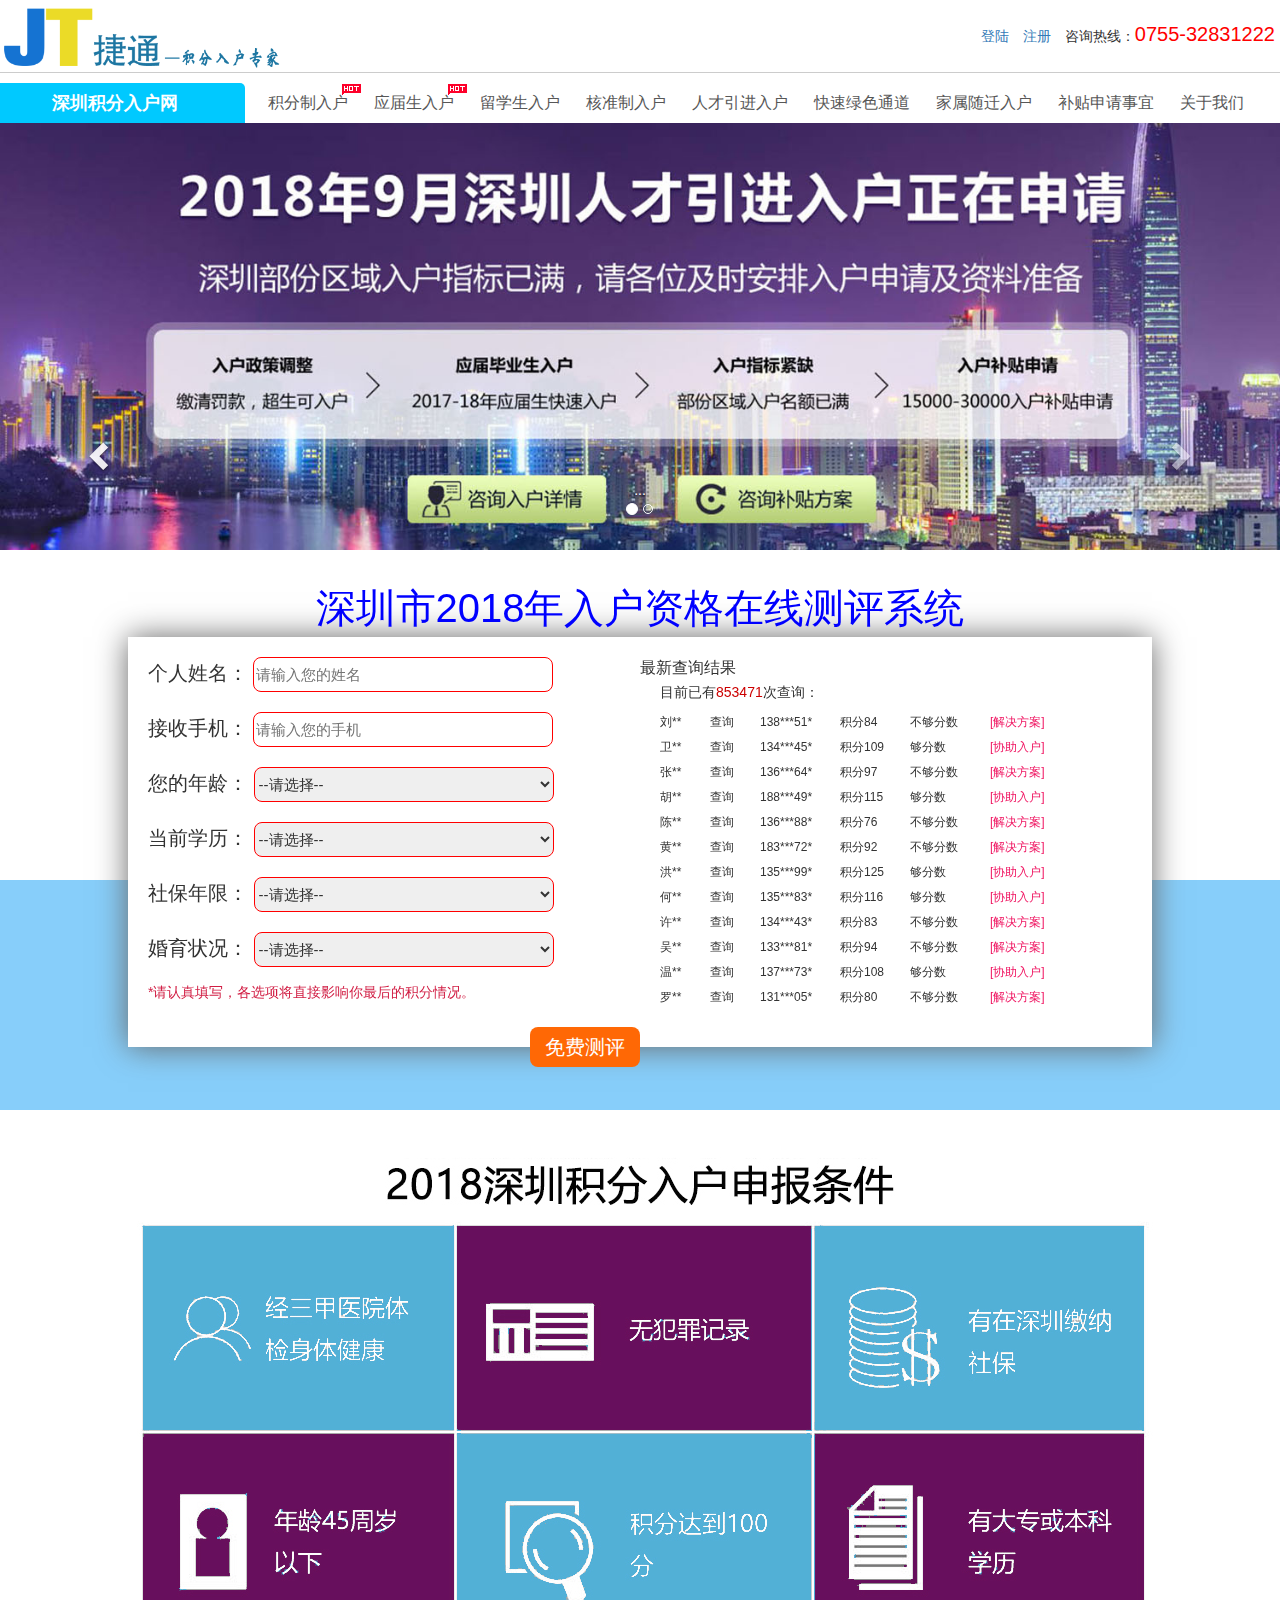
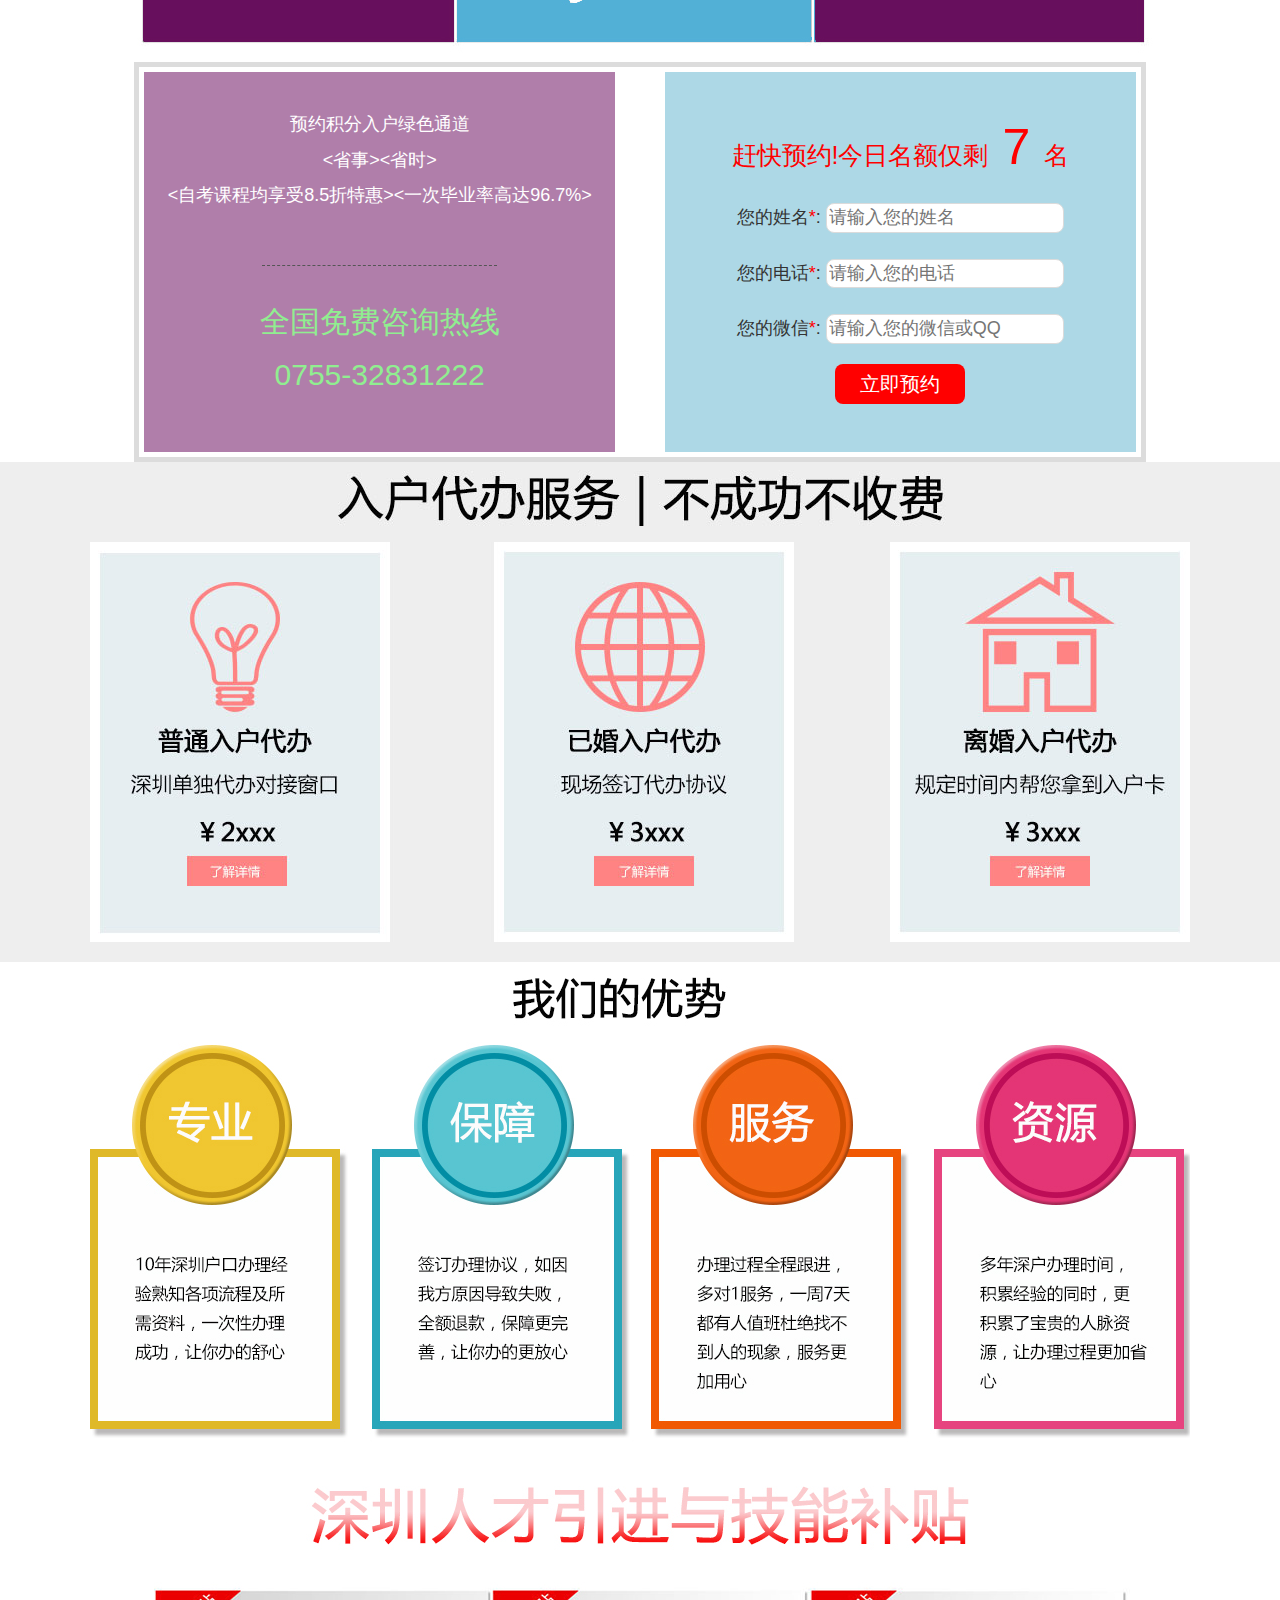
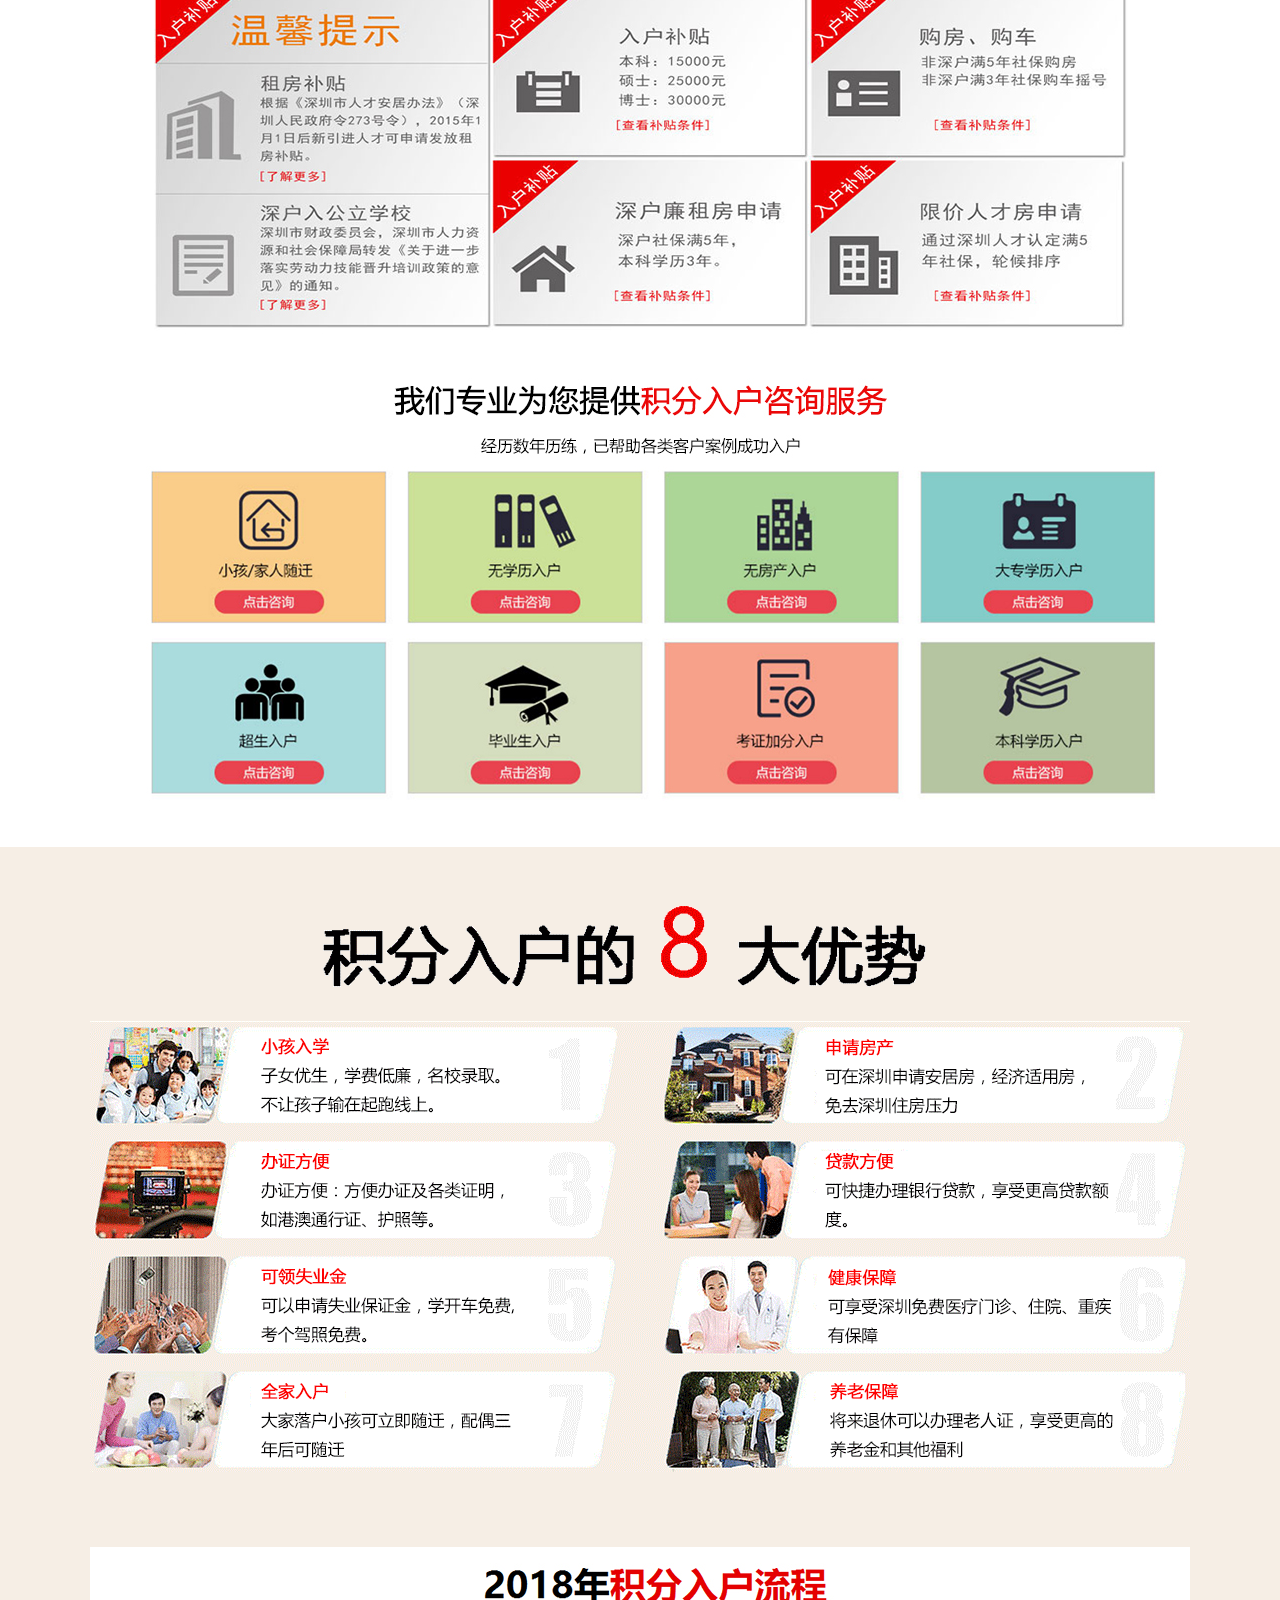
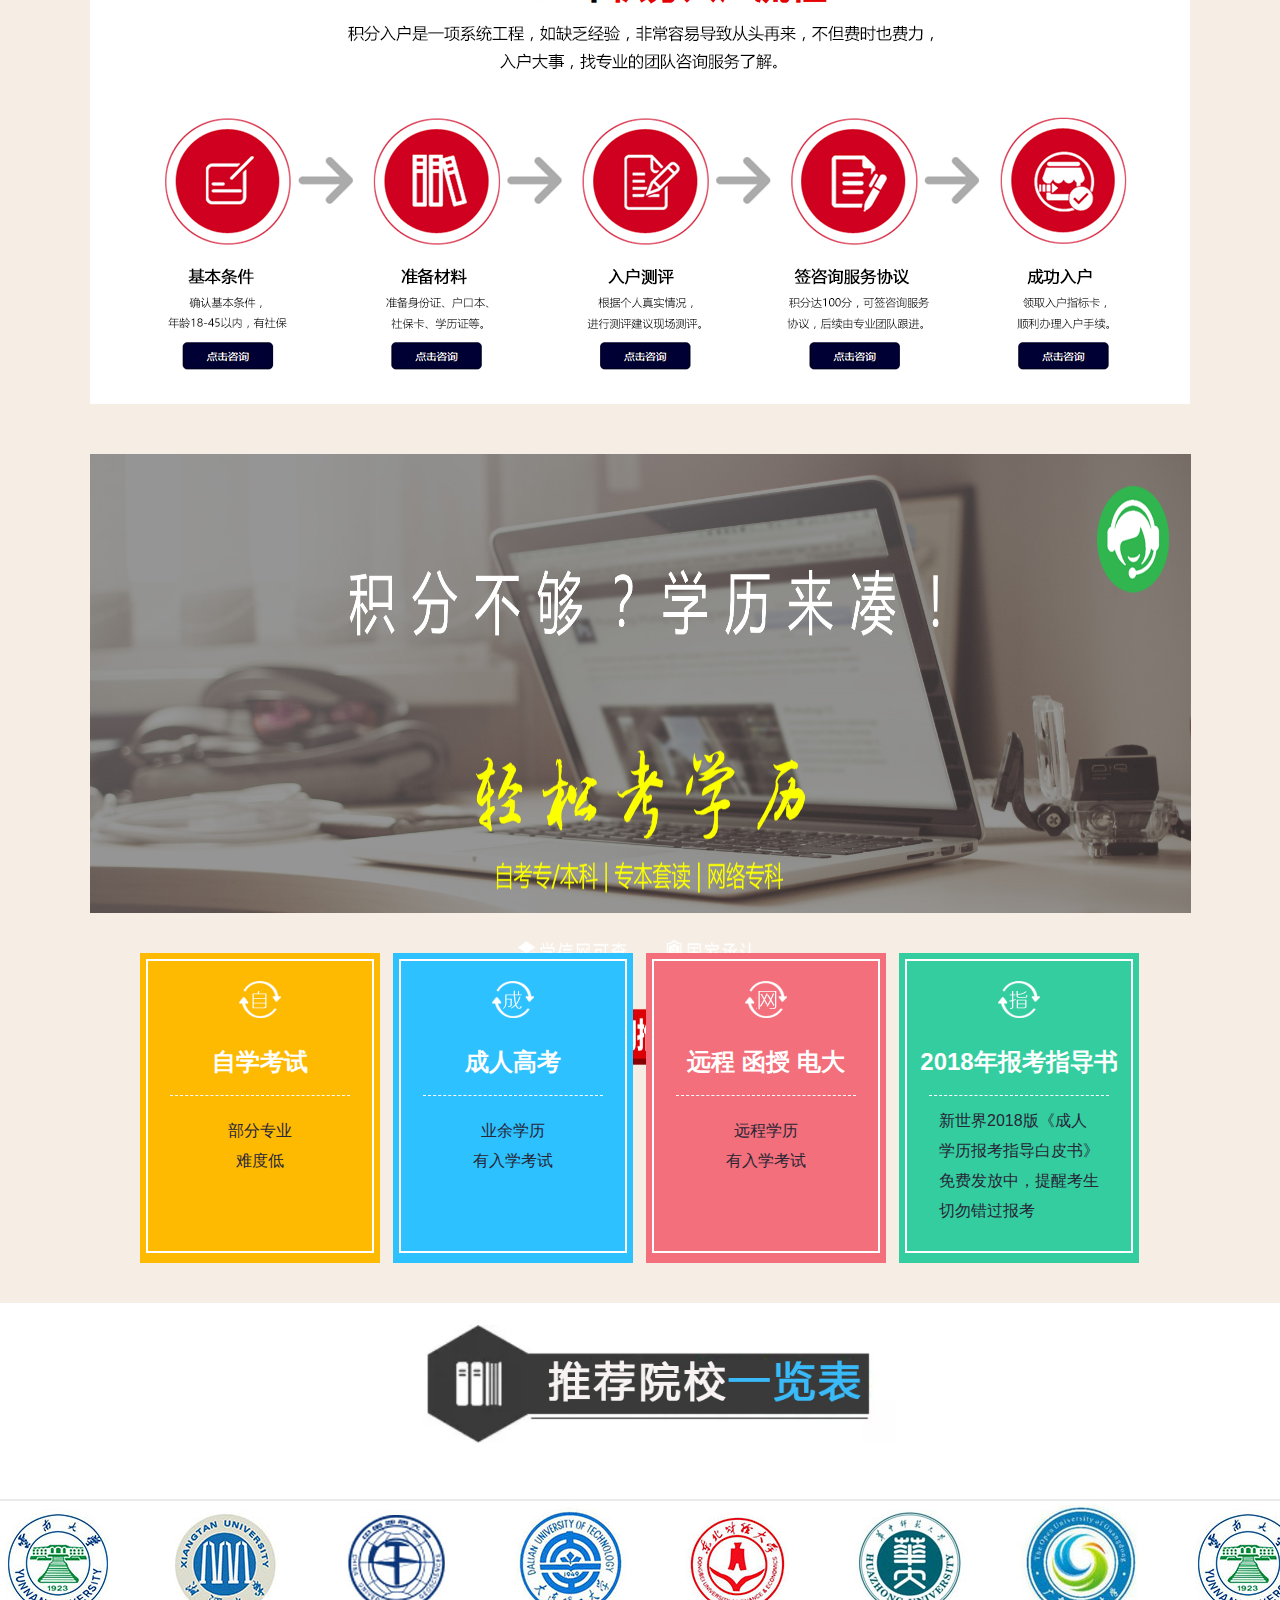
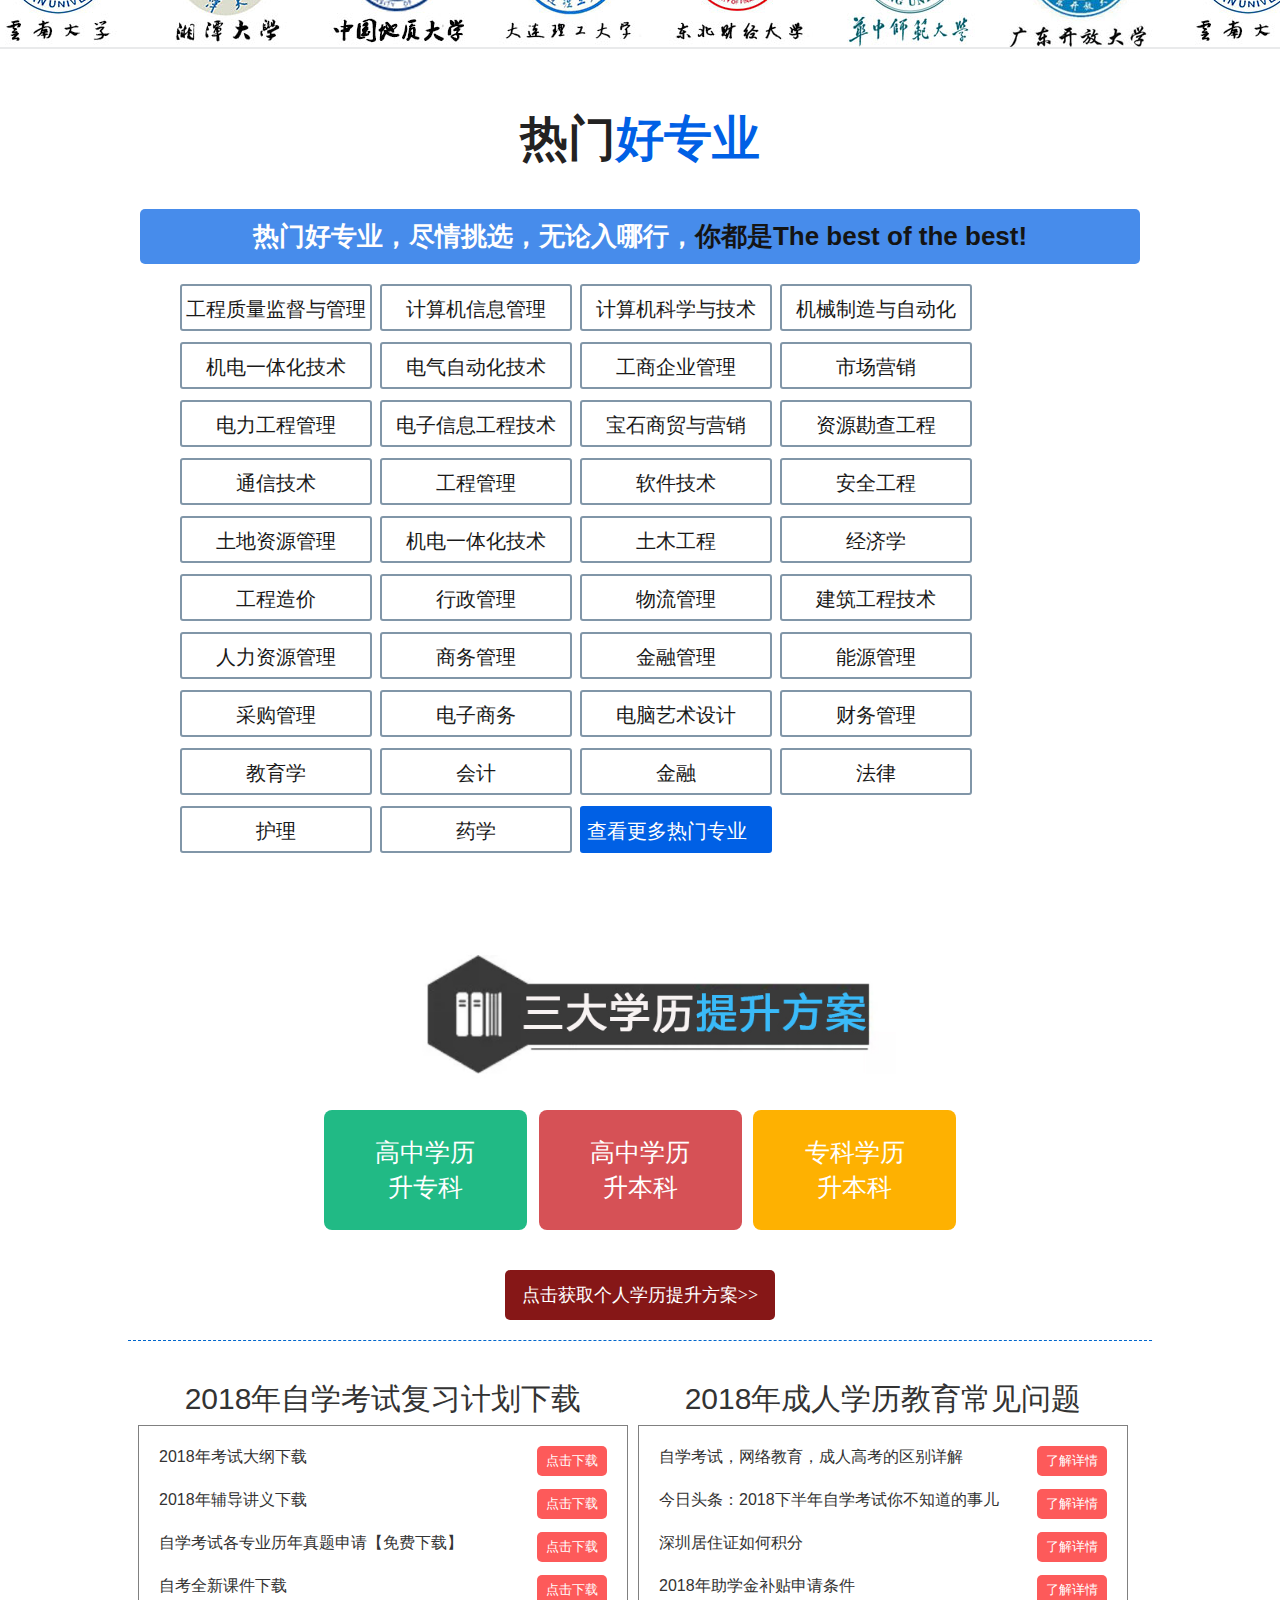
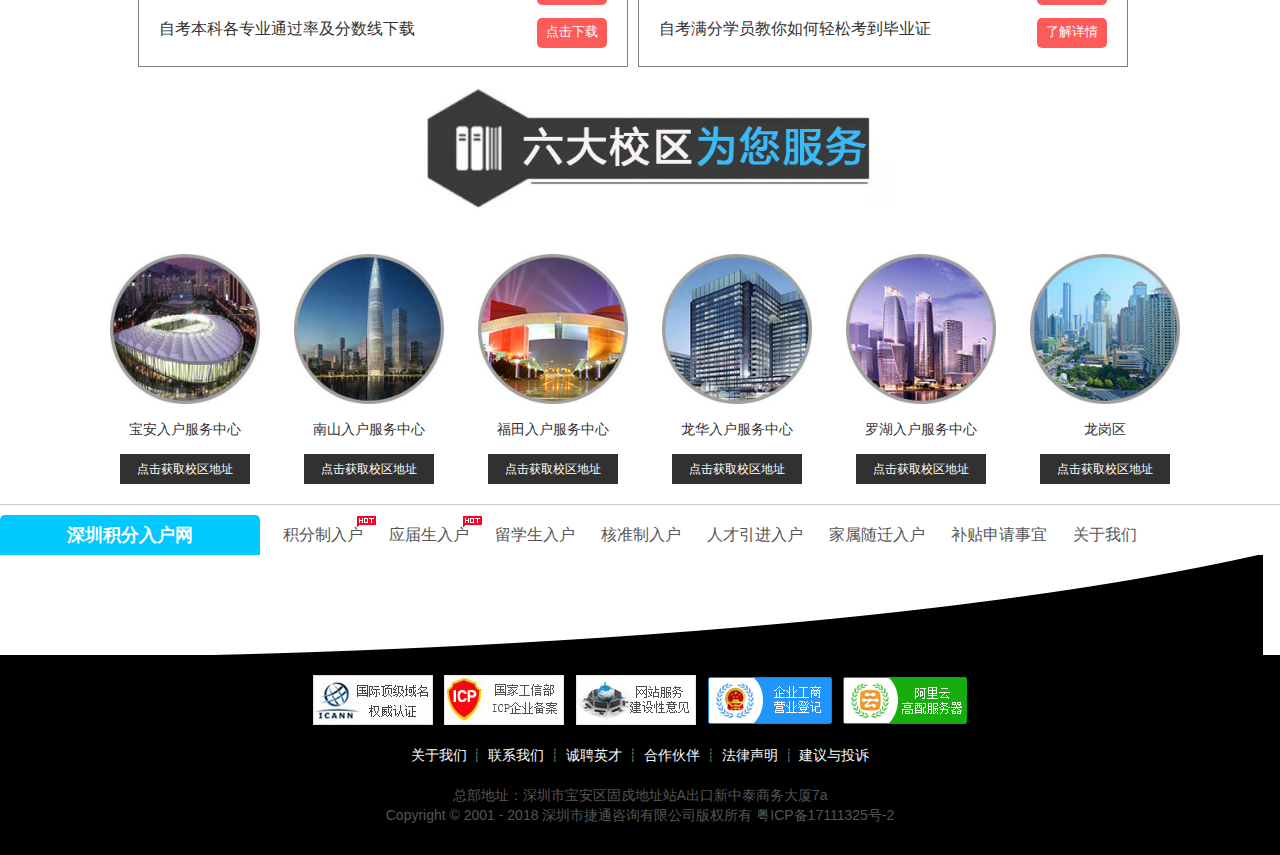
==== src/main/webapp/jf_rh.html @ e1790e97 "首页改成手机端" ====
<!--
	author：龚鑫
	  date：2018-8-28 16:00
	 email：gx1008666@163.com
-->


<!DOCTYPE html>
<html>
	<head>
		<meta charset="utf-8">
		<title>深圳积分入户公共平台</title>
		<!--第一步：告诉浏览器，当前页面支持响应式-->
		<meta name="viewport" content="width=device-width, initial-scale=1">
		
		<!--========keywords=========-->
		<meta name="keywords"  content="深圳市捷通信息咨询有限公司,捷通,捷通教育,深圳人才引进服务中心,入深户,积分入户,成人学历,学历提升" />
		<meta name="description" content="深圳市捷通信息咨询有限公司，8年入户经验，一成功协助上千人办理深圳户口。" />
		<!--=========./keywords=======-->
		
		<!--第二步：引入CSS样式-->
		<link rel="stylesheet" type="text/css" href="css/bootstrap.min.css"/>
		
		<!--第三步：引入jQuery文件，注意：必须在bootstrap之前引入-->
		<script src="js/jquery-1.11.3.min.js"></script>
		
		<!--第四不：引入bootstrap库文件-->
		<script src="js/bootstrap.min.js"></script>
		
		<!--引入本地css-->
		<link rel="stylesheet" type="text/css" href="css/style.css" />
		
		<!--引入favicon-->
		<link rel="shortcut icon" href="img/logo/favicon.ico" type="image/x-icon">

<script>
    function isMobile() {
        if ((navigator.userAgent.match(/(phone|pad|pod|iPhone|iPod|ios|iPad|android|Mobile|BlackBerry|IEMobile|MQQBrowser|JUC|Fennec|wOSBrowser|BrowserNG|WebOS|Symbian|Windows Phone)/i)))
            return true;
        else
            return false;
    }
    
  //地址自己修改成你的手机端地址
    if (isMobile() !== false){
    	  window.location.href = "rh_wap.html";
    }
      
    </script>


<script type="text/javascript">
	// 判断页面跳转
/*	function PCorWaps(){
	    if(/Android|webOS|iPhone|iPad|iPod|BlackBerry/i.test(navigator.userAgent)) { //wap
	    } else {  //pc
	        window.location.href='http://www.szhukou.com.cn/zx/o/customer/apply?mid=325';
	    }
	}*/
	
	
	
		/*提交测评表单*/
		var isPhoneValid = false;
		
		function submitForm() {
			var name = $("#name").val();
			var phone = $("#phone").val();
			var age = $("#age").val();
			var educationLevel = $("#educationLevel").val();
			var insureYear = $("#insureYear").val();
			/*var memberId = 4;*/
	
	
	
	/*前端数据校验*/
			if (name == '' || name == '请输入姓名'
					|| !isUsername(name)) {
				alert('请填写真实姓名！');
				$("#name").focus();
				return false;
			}
					
			if ($("#phone").val() == '' || $("#phone").val() == '请输入手机'
					|| !isPhone($("#phone").val())) {
				alert('请填写真实手机号码！');
				$("#phone").focus();
				return false;
			} else {
				checkPhoneUniqueness($("#phone").val())
	
				if (!isPhoneValid) {
					return false;
				}
			}
			
			if ($("#age").val() == '-1') {
				alert('请选择年龄！');
				$("#age").focus();
				return false;
			}
	
					
			if ($("#insureYear").val() == '-1') {
				alert('请选择社保年限！');
				$("#insureYear").focus();
				return false;
			}
	
			if ($("#educationLevel").val() == '-1') {
				alert('请选择学历！');
				$("#educationLevel").focus();
				return false;
			}
	
	
			$.ajax({
		            type: "post",
				    /*url: "o/customer/apply?mid=325",*/
				    url: "o/customer/apply?mid=325",
				    data: {
				        'name': name,
				        'phone':phone,
				        'age':age,
				        'educationLevel':educationLevel,
				        'insureYear':insureYear,
				        /*'memberId':memberId*/
				    },
				    success: function (data) {
				        if (data) {
				            alert("恭喜您，提交成功！\n 您的测评结果将由专人回复您。")
				        }else{
				        	alert("提交失败了:(")
				        }
				    },
				    error: function () {
				        	alert("提交失败")
				    }
			});
	
			return true;
			
			
		}
	
		function isUsername(temp) {
			return true;
		}
	
		function isPhone(temp) {
			var re = /^1[0-9]{10}$/;
			if (re.test(temp))
				return true;
			return false;
		}
	
		function isNum(temp) {
			var re = /^[1-9][0-9]{0,1}$/;
			if (re.test(temp))
				return true;
			return false;
		}
	
		function checkPhoneUniqueness(phone) {
			$.ajax({
				async : false,
				type : 'GET',
				url : "o/customer/isPhoneExist",
				data : {
					phone : phone
				},
				success : function(data) {
					if (data) {
						alert("该手机已经存在");
						isPhoneValid = false;
					} else {
						isPhoneValid = true;
					}
				}
			});
		}
		
		
	
		
	</script>		
		
		
		
	</head>
	<body >
		<!--<div class="container-fluid" >-->
			<!--网页顶部-->
			<div class="row">
				<div class="col-md-4">
					<a href="http://p.qiao.baidu.com/im/index?siteid=3913178&ucid=6872389&cp=&cr=&cw=">
					<img  width="70%" height="70%" src="img/jtlogo.png"/>
					</a>
				</div>
				<div class="col-md-4">
					<!--<img src="img/header.jpg"/>-->
				</div>
				<div class="col-md-4   " style="padding-top: 20px; " >
					<ul class="list-inline text-right">
						<li><a href="http://p.qiao.baidu.com/im/index?siteid=3913178&ucid=6872389&cp=&cr=&cw=">登陆</a></li>
						<li><a href="http://p.qiao.baidu.com/im/index?siteid=3913178&ucid=6872389&cp=&cr=&cw=">注册</a></li>
						<li >咨询热线：<span style="color: red;font-size: 20px;">0755-32831222</span></li>
					</ul>
				</div>
				<div style="clear:both"></div>
			<div class="main" style="border-top:1px #CCCCCC solid; padding-top:10px;">
			 <div class="minwidth kfwNav headerOverflowInherit" style="z-index:100;">
			      <div class="floatLeft kfwNaSub headerOverflowInherit">
			        <a  href="http://p.qiao.baidu.com/im/index?siteid=3913178&ucid=6872389&cp=&cr=&cw="   target="_blank" style="text-align:center;text-indent:0; font-size:18px; font-weight:bold;">深圳积分入户网</a>
			        <div class="kfwNaSubSub kfwNaSubSubIsHome" style="display:none;">
			          <div class="floatLeft headerOverflowInherit kfwISubNav">
			             <ul class="iNav overflowhidden headerOverflowInherit">
			               <li class="iNavFirst">
			                    <span class="li_menu"><a  href="http://p.qiao.baidu.com/im/index?siteid=3913178&ucid=6872389&cp=&cr=&cw="   target="_blank"><i class="iconfont">&#xe63f;</i></a></span>
			                    <i></i>
			                    <h4><a  href="http://p.qiao.baidu.com/im/index?siteid=3913178&ucid=6872389&cp=&cr=&cw="   target="_blank">积分入户政策</a></h4>
			                </li>
			               <li >
			                <span class="li_menu"><a  href="http://p.qiao.baidu.com/im/index?siteid=3913178&ucid=6872389&cp=&cr=&cw="   target="_blank"><i class="iconfont">&#xe64f;</i></a></span>
			                <i></i>
			                <h4><a  href="http://p.qiao.baidu.com/im/index?siteid=3913178&ucid=6872389&cp=&cr=&cw="   target="_blank">积分入户条件</a></h4>
			                </li>
			               <li >
			                    <span class="li_menu"><a  href="http://p.qiao.baidu.com/im/index?siteid=3913178&ucid=6872389&cp=&cr=&cw="   target="_blank"><i class="iconfont">&#xe60e;</i></a></span>
			                    <i></i>
			                    <h4><a  href="http://p.qiao.baidu.com/im/index?siteid=3913178&ucid=6872389&cp=&cr=&cw="   target="_blank">积分入户测评</a></h4>
			                </li>
			               <li >
			                <span class="li_menu"><a  href="http://p.qiao.baidu.com/im/index?siteid=3913178&ucid=6872389&cp=&cr=&cw="   target="_blank"><i class="iconfont">&#xe611;</i></a></span>
			                <i></i>
			                <h4><a  href="http://p.qiao.baidu.com/im/index?siteid=3913178&ucid=6872389&cp=&cr=&cw="   target="_blank">积分入户分值表</a></h4>
			                </li>
			               <li >
			                    <span class="li_menu"><a  href="http://p.qiao.baidu.com/im/index?siteid=3913178&ucid=6872389&cp=&cr=&cw="   target="_blank"><i class="iconfont">&#xe633;</i></a></span>
			                    <i></i>
			                    <h4><a  href="http://p.qiao.baidu.com/im/index?siteid=3913178&ucid=6872389&cp=&cr=&cw="   target="_blank">积分入户流程</a></h4>
			                    
			                </li>
			               <li >
			                <span class="li_menu"><a  href="http://p.qiao.baidu.com/im/index?siteid=3913178&ucid=6872389&cp=&cr=&cw="   target="_blank"><i class="iconfont">&#xe60b;</i></a></span>
			                <i></i>
			                <h4><a  href="http://p.qiao.baidu.com/im/index?siteid=3913178&ucid=6872389&cp=&cr=&cw="   target="_blank">居住证查询</a></h4>
			                </li>
			               <li >
			                    <span class="li_menu"><a  href="http://p.qiao.baidu.com/im/index?siteid=3913178&ucid=6872389&cp=&cr=&cw="   target="_blank"><i class="iconfont">&#xe62f;</i></a></span>
			                    <i></i>
			                    <h4><a  href="http://p.qiao.baidu.com/im/index?siteid=3913178&ucid=6872389&cp=&cr=&cw="   target="_blank">学信网学历查询</a></h4>
			                </li>
			               <li >
			                    <span class="li_menu"><a  href="http://p.qiao.baidu.com/im/index?siteid=3913178&ucid=6872389&cp=&cr=&cw="   target="_blank"><i class="iconfont">&#xe601;</i></a></span>
			                    <i></i>
			                    <h4><a  href="http://p.qiao.baidu.com/im/index?siteid=3913178&ucid=6872389&cp=&cr=&cw="   target="_blank">入户工种查询</a></h4>
			                </li>
			               <li >
			                    <span class="li_menu"><a  href="http://p.qiao.baidu.com/im/index?siteid=3913178&ucid=6872389&cp=&cr=&cw="   target="_blank"><i class="iconfont">&#xe621;</i></a></span>
			                    <i></i>
			                 <h4><a  href="http://p.qiao.baidu.com/im/index?siteid=3913178&ucid=6872389&cp=&cr=&cw="   target="_blank">征信查询</a></h4>
			               </li>		
			             </ul>
			          </div>
			        </div>
			      </div>
			      <div class="floatLeft kfwNavs">
			        <!--<a href="/">首页</a>-->
			        <a  href="http://p.qiao.baidu.com/im/index?siteid=3913178&ucid=6872389&cp=&cr=&cw="   target="_blank">积分制入户
			        <img class="hotNew" alt="" src="img/hot.gif">
			        </a>
			        <a  href="http://p.qiao.baidu.com/im/index?siteid=3913178&ucid=6872389&cp=&cr=&cw="   target="_blank">应届生入户
			        <img class="hotNew" alt="" src="img/hot.gif">
			        </a>
			        <a  href="http://p.qiao.baidu.com/im/index?siteid=3913178&ucid=6872389&cp=&cr=&cw="   target="_blank">留学生入户</a>
			        <a  href="http://p.qiao.baidu.com/im/index?siteid=3913178&ucid=6872389&cp=&cr=&cw="   target="_blank">核准制入户</a>
			        <a  href="http://p.qiao.baidu.com/im/index?siteid=3913178&ucid=6872389&cp=&cr=&cw="   target="_blank">人才引进入户</a>
			        <a  href="http://p.qiao.baidu.com/im/index?siteid=3913178&ucid=6872389&cp=&cr=&cw="   target="_blank">快速绿色通道</a>
					<a  href="http://p.qiao.baidu.com/im/index?siteid=3913178&ucid=6872389&cp=&cr=&cw="   target="_blank">家属随迁入户</a>
					<a  href="http://p.qiao.baidu.com/im/index?siteid=3913178&ucid=6872389&cp=&cr=&cw="   target="_blank">补贴申请事宜</a>
			        <a href="http://p.qiao.baidu.com/im/index?siteid=3913178&ucid=6872389&cp=&cr=&cw=" target="_blank">关于我们</a>
			        </div>
			    </div>
			</div>
			<div style="clear:both"></div>
			</div>
			
			
			
			<!--网页导航栏-->
			<!--=========轮播图开始===========-->
			<div class="viewpager">
				<div id="carousel-example-generic" class="carousel slide" data-ride="carousel">
					  <!-- Indicators -->
					  <ol class="carousel-indicators">
					    <li data-target="#carousel-example-generic" data-slide-to="0" class="active"></li>
					    <li data-target="#carousel-example-generic" data-slide-to="1"></li>
					    <!--<li data-target="#carousel-example-generic" data-slide-to="2"></li>
					    <li data-target="#carousel-example-generic" data-slide-to="3"></li>
					    <li data-target="#carousel-example-generic" data-slide-to="4"></li>-->
					  </ol>
					
					  <!-- Wrapper for slides -->
					  <div class="carousel-inner" role="listbox">
					    <div class="item active">
					    <a href="http://p.qiao.baidu.com/im/index?siteid=3913178&ucid=6872389&cp=&cr=&cw=">
					      <img src="img/viewpager/3.jpg" alt="轮播图1">
					    </a>  
					      <div class="carousel-caption">
					        ...
					      </div>
					    </div>
					    <div class="item">
					      <a href="http://p.qiao.baidu.com/im/index?siteid=3913178&ucid=6872389&cp=&cr=&cw=">
					      <img  src="img/viewpager/4.jpg" alt="轮播图2">
					      </a>
					      <div class="carousel-caption">
					        ...
					      </div>
					    </div>
					    <!--<div class="item">
					     <a href="http://p.qiao.baidu.com/im/index?siteid=3913178&ucid=6872389&cp=&cr=&cw=">
					      <img src="img/viewpager/1.jpg" alt="轮播图3">
					     </a>
					     <div class="carousel-caption">
					        ...
					      </div>
					    </div>
					    
					    <div class="item">
					     <a href="http://p.qiao.baidu.com/im/index?siteid=3913178&ucid=6872389&cp=&cr=&cw=">
					      <img src="img/viewpager/4.jpg" alt="轮播图4">
					     </a>
					     <div class="carousel-caption">
					        ...
					      </div>-->
					    </div>
					 
					   
					  </div>
					
					  <!-- Controls -->
					  <a class="left carousel-control" href="#carousel-example-generic" role="button" data-slide="prev">
					    <span class="glyphicon glyphicon-chevron-left" aria-hidden="true"></span>
					    <span class="sr-only">Previous</span>
					  
					  <a class="right carousel-control" href="#carousel-example-generic" role="button" data-slide="next">
					    <span class="glyphicon glyphicon-chevron-right" aria-hidden="true"></span>
					    <span class="sr-only">Next</span>
					  </a>
					</div>
			</div>
			<!--=========轮播图结束===========-->
			
			<!--form表单开始-->
			<form method="get" action="www.baidu.com">
			<div class="bgdiv1"><!--测评背景div1-->
			<!--=========入户测评开始===========-->
			<div class="appraisal ">
				<div class="block" style="position: relative; margin-top:30px;">
			    <div class="block-title">深圳市2018年入户资格在线测评系统</div>
			    
			    <!--总form表单-->
			    <div class="totalForm">
			    	
			    	
			    	<!--==左边测评开始==-->
			    	<div class="totalForm_left">
			    		<div class="jf_input">
			    	  <!--======姓名开始=======-->	
					  <div class="title" style="font-size: 20px;">个人姓名：<input class="form-control-input" type="text" id="name" name="name" class="msg_text" maxlength="5"  id="msg_username" placeholder="请输入您的姓名"></div>
					  <!--<div class="form-control-input">
			            <input class="form-control-input" type="text" id="name" name="name" class="msg_text" maxlength="5"  id="msg_username" placeholder="请输入您的姓名">
				      </div>-->
				      <!--====分隔块start===-->
				      <div style="height: 20px;"></div>
				      <!--====分隔块end===-->
					  <div style="clear: both"></div>
					   <!--======姓名结束=======-->
					   <!--======手机开始=======-->
					    <div class="title" style="font-size: 20px;">接收手机：<input class="form-control-input" type="text"  id="phone" name="phone"  class="msg_text" maxlength="11" placeholder="请输入您的手机"></div>
					 <!-- <div class="form-control-input">
			            <input class="form-control-input" type="text"  id="phone" name="phone"  class="msg_text" maxlength="11" placeholder="请输入您的手机">
				      </div>-->
				      <!--====分隔块start===-->
				      <div style="height: 20px;"></div>
				      <!--====分隔块end===-->
					  <div style="clear: both"></div>
					  <!--======手机结束=======-->
					   <!--======年龄开始=======-->
					  <div class="title" style="font-size: 20px;">您的年龄：
			             <select name="age" id="age" class="selectClass">
			            	<option  value="-1">--请选择--</option>
			            	<option  value="1">25以下</option>
			            	<option  value="2">25-30</option>
			            	<option  value="3">30-35</option>
			            	<option value="5">35-40</option>
			            	<option  value="4">40以上</option>
			            </select></div>
			            <!--====分隔块start===-->
				      <div style="height: 20px;"></div>
				      <!--====分隔块end===-->
					  <div style="clear: both"></div>
					  <!--======年龄结束=======-->
					  <!--======学历开始=======-->
					  <div class="title" style="font-size: 20px;">当前学历：
			           <select name="educationLevel" id="educationLevel" class="selectClass">
			            	<option  value="-1">--请选择--</option>
			            	<option  value="1">高中、中专及以下</option>
			            	<option  value="2">非全日制大专</option>
			            	<option  value="3">全日制大专</option>
			            	<option  value="4">非全日制本科</option>
			            	<option  value="5">全日制本科及以上</option>
		               </select></div>
		               <!--====分隔块start===-->
				      <div style="height: 20px;"></div>
				      <!--====分隔块end===-->
					  <div style="clear: both"></div>
					   <!--======学历结束=======-->
				       <!--======社保开始=======-->
					  <div class="title" style="font-size: 20px;">社保年限：
			            <select name="insureYear" id="insureYear"  class="selectClass" >
			            	<option  value="-1">--请选择--</option>
			            	<option  value="1">一年以下</option>
			            	<option  value="2">1-2年</option>
			            	<option  value="3">3-4年</option>
			            	<option  value="4">五年以上</option>
			            </select></div>
				       <!--======社保结束=======-->
				       <!--====分隔块start===-->
				      <div style="height: 20px;"></div>
				      <!--====分隔块end===-->
					  <div style="clear: both"></div>
					  <div class="title" style="font-size: 20px;">婚育状况：
			            <select  name="msg_other" class="selectClass" >
						  <option  value="-1">--请选择--</option>
						  <option value="1">未婚未育</option>
						  <option value="2">已婚未育</option>
						  <option value="3">已婚已育</option>
						  <option value="4">已婚超生</option>
						  <option value="5">其它</option>
						</select></div>
						<!--====分隔块start===-->
				      <div style="height: 10px;"></div>
				      <!--====分隔块end===-->
					  <div style="clear: both"></div>
					 
					  <div style="font-size: 14px; height: 30px; line-height:30px; color:#D11D43;">*请认真填写，各选项将直接影响你最后的积分情况。</div>
					  <!--====分隔块start===-->
				      <div style="height: 20px;"></div>
				      <!--====分隔块end===<--></-->
					  <div class="formBtDiv">
					  	<input class="formbt" onclick="submitForm()" type="button" value="免费测评" />
					  </div>
					</div>
			    	</div>
			    	<!--==左边测评结束==-->
			    	<!--==右边滚动开始==-->
			    	<div class="totalForm_right">
			    		<div style="font-size:16px;">最新查询结果</div>
			   <div style="padding-left:20px; font-size:14px; height:25px; line-height:25px;">目前已有<span style="color:#C00">853471</span>次查询：</div>
			   <!--新闻滚动-->
			   <div >
			    <style type="text/css">
			ul,li{margin:0;padding:0}
			#scrollDiv{width:430px;height:300px;min-height:15px;line-height:15px;overflow:hidden; padding-left:10px; margin-top:10px;}
			#scrollDiv li{list-style-type: none; height:25px;padding-left:10px; font-size:12px;}
			.news_roll ul li .name{ width: 50px;float: left;}
			.news_roll ul li .talk{ width: 50px;float: left;}
			.news_roll ul li .phone{ width: 80px;float: left;}
			.news_roll ul li .fenshu{ width: 70px;float: left;}
			.news_roll ul li .zhuangtai{ width: 80px;float: left;}
			.news_roll ul li .link{ width: 80px;float: left;}
			</style>
			<script type="text/javascript">
			//滚动插件
			(function($){
			$.fn.extend({
			        Scroll:function(opt,callback){
			                //参数初始化
			                if(!opt) var opt={};
			                var _this=this.eq(0).find("ul:first");
			                var        lineH=_this.find("li:first").height(), //获取行高
			                        line=opt.line?parseInt(opt.line,20):parseInt(this.height()/lineH,10), //每次滚动的行数，默认为一屏，即父容器高度
			                        speed=opt.speed?parseInt(opt.speed,10):800, //卷动速度，数值越大，速度越慢（毫秒）
			                        timer=opt.timer?parseInt(opt.timer,10):8000; //滚动的时间间隔（毫秒）
			                if(line==0) line=1;
			                var upHeight=0-line*lineH;
			                //滚动函数
			                scrollUp=function(){
			                        _this.animate({
			                                marginTop:upHeight
			                        },speed,function(){
			                                for(i=1;i<=line;i++){
			                                        _this.find("li:first").appendTo(_this);
			                                }
			                                _this.css({marginTop:0});
			                        });
			                }
			                //鼠标事件绑定
			                _this.hover(function(){
			                        clearInterval(timerID);
			                },function(){
			                        timerID=setInterval("scrollUp()",timer);
			                }).mouseout();
			        }        
			})
			})(jQuery);
			
			$(document).ready(function(){
			        $("#scrollDiv").Scroll({line:1,speed:600,timer:1000});
			});
			</script>
			<div id="scrollDiv" class="news_roll">
			  <ul>
			    <li><span class="name">刘**</span><span class="talk">查询</span><span class="phone">138***51*</span><span class="fenshu">积分84</span><span class="zhuangtai">不够分数</span><a  href="http://p.qiao.baidu.com/im/index?siteid=3913178&ucid=6872389&cp=&cr=&cw="   target="_blank" style="color:#F01662" class="link">[解决方案]</a></li>
			    <li><span class="name">卫**</span><span class="talk">查询</span><span class="phone">134***45*</span><span class="fenshu">积分109</span><span class="zhuangtai">够分数</span><a  href="http://p.qiao.baidu.com/im/index?siteid=3913178&ucid=6872389&cp=&cr=&cw="   target="_blank" style="color:#F01662" class="link">[协助入户]</a></li>
			    <li><span class="name">张**</span><span class="talk">查询</span><span class="phone">136***64*</span><span class="fenshu">积分97</span><span class="zhuangtai">不够分数</span><a  href="http://p.qiao.baidu.com/im/index?siteid=3913178&ucid=6872389&cp=&cr=&cw="   target="_blank" style="color:#F01662" class="link">[解决方案]</a></li>
			    <li><span class="name">胡**</span><span class="talk">查询</span><span class="phone">188***49*</span><span class="fenshu">积分115</span><span class="zhuangtai">够分数</span><a  href="http://p.qiao.baidu.com/im/index?siteid=3913178&ucid=6872389&cp=&cr=&cw="   target="_blank" style="color:#F01662" class="link">[协助入户]</a></li>
			    <li><span class="name">陈**</span><span class="talk">查询</span><span class="phone">136***88*</span><span class="fenshu">积分76</span><span class="zhuangtai">不够分数</span><a  href="http://p.qiao.baidu.com/im/index?siteid=3913178&ucid=6872389&cp=&cr=&cw="   target="_blank" style="color:#F01662" class="link">[解决方案]</a></li>
			    <li><span class="name">黄**</span><span class="talk">查询</span><span class="phone">183***72*</span><span class="fenshu">积分92</span><span class="zhuangtai">不够分数</span><a  href="http://p.qiao.baidu.com/im/index?siteid=3913178&ucid=6872389&cp=&cr=&cw="   target="_blank" style="color:#F01662" class="link">[解决方案]</a></li>
			    <li><span class="name">洪**</span><span class="talk">查询</span><span class="phone">135***99*</span><span class="fenshu">积分125</span><span class="zhuangtai">够分数</span><a  href="http://p.qiao.baidu.com/im/index?siteid=3913178&ucid=6872389&cp=&cr=&cw="   target="_blank" style="color:#F01662" class="link">[协助入户]</a></li>
			    <li><span class="name">何**</span><span class="talk">查询</span><span class="phone">135***83*</span><span class="fenshu">积分116</span><span class="zhuangtai">够分数</span><a  href="http://p.qiao.baidu.com/im/index?siteid=3913178&ucid=6872389&cp=&cr=&cw="   target="_blank" style="color:#F01662" class="link">[协助入户]</a></li>
			    <li><span class="name">许**</span><span class="talk">查询</span><span class="phone">134***43*</span><span class="fenshu">积分83</span><span class="zhuangtai">不够分数</span><a  href="http://p.qiao.baidu.com/im/index?siteid=3913178&ucid=6872389&cp=&cr=&cw="   target="_blank" style="color:#F01662" class="link">[解决方案]</a></li>
			    <li><span class="name">吴**</span><span class="talk">查询</span><span class="phone">133***81*</span><span class="fenshu">积分94</span><span class="zhuangtai">不够分数</span><a  href="http://p.qiao.baidu.com/im/index?siteid=3913178&ucid=6872389&cp=&cr=&cw="   target="_blank" style="color:#F01662" class="link">[解决方案]</a></li>
			    <li><span class="name">温**</span><span class="talk">查询</span><span class="phone">137***73*</span><span class="fenshu">积分108</span><span class="zhuangtai">够分数</span><a  href="http://p.qiao.baidu.com/im/index?siteid=3913178&ucid=6872389&cp=&cr=&cw="   target="_blank" style="color:#F01662" class="link">[协助入户]</a></li>
			    <li><span class="name">罗**</span><span class="talk">查询</span><span class="phone">131***05*</span><span class="fenshu">积分80</span><span class="zhuangtai">不够分数</span><a  href="http://p.qiao.baidu.com/im/index?siteid=3913178&ucid=6872389&cp=&cr=&cw="   target="_blank" style="color:#F01662" class="link">[解决方案]</a></li>
			  </ul>
			</div>
			    </div>
			    	</div>
			    	<!--==右边滚动结束==-->
			    </div>
			      <!--总form表单结束-->
			    <!--<p style="position: relative;z-index: 1;text-align: center;color: #fff;margin-top: 40px;">您的评测结果将以短信形式通知！（由于通讯原因，或有延迟）请耐心等待。
			      <br><br></p>-->
			    <!--<div class="" style="position: absolute;bottom: 0;z-index:0;width: 100%;height: 260px; background:url(img/xiaoqu/nav-bg.jpg) 50% 0/auto auto repeat-y"></div>-->
			  </div>

			</div><!--//appraisal-->
			
			</div><!--//bgdiv1-->
			<div class="bgdiv2">
			</div><!--//div2-->
			</form>
			<!--form表单结束-->
			<!--=========入户测评结束===========-->
			
			
			<!--申请条件图片-->
			<div class="bgImgDiv">
				<center>
					 <a href="http://p.qiao.baidu.com/im/index?siteid=3913178&ucid=6872389&cp=&cr=&cw=">
					<img   src="img/bg/applyCondition.jpg" />	
					</a>
				</center>		
				
			</div>
			<!--//申请条件图片-->
			<!--==绿色通道开始==-->
			<div class="greenChan">
				<!--左边文字-->
				<div class="greenChan_left">
					<br /><br />
					<span  id="greenChan_font">
					<p>预约积分入户绿色通道</p>
					<p><省事><省时></p> 
					<p><自考课程均享受8.5折特惠><一次毕业率高达96.7%></p><br />
					</span>
					
					<hr style="width:50%;height:15px;border:none;border-top:1px dashed #555555;" />
					<span  id="greenChan_font2">
					<p>全国免费咨询热线</p>
					<p>0755-32831222</p>
					</span>
				</div>
				
				<!--右边表单-->
				<div class="greenChan_right">
					<form>
						<br /><br />
						<span id="yuyue">赶快预约!今日名额仅剩<span style="font-size: 50px;">&nbsp;7&nbsp;</span>名</span><br /><br />
						<div class="form_title">您的姓名<span >*</span>:
							<input class="gcform_input" type="text" maxlength="4"  placeholder="请输入您的姓名" /><br /><br />
						</div>
						<div class="form_title">您的电话<span >*</span>:
							<input class="gcform_input" type="text" maxlength="11"  placeholder="请输入您的电话" /><br /><br />
						</div>
						<div class="form_title">您的微信<span >*</span>:
							<input class="gcform_input" type="text" maxlength="20" placeholder="请输入您的微信或QQ" />
						</div>
						<br />
						<input onclick="javascript:window.location.href='http://p.qiao.baidu.com/im/index?siteid=3913178&ucid=6872389&cp=&cr=&cw='"  class="yuyueBt" type="button" value="立即预约" />
					</form>
				</div>
			</div>
			<!--==绿色通道结束==-->
			
			<!--不成功不收费图片-->
			<div class="bgImgDiv2">
				<center>
					 <a href="http://p.qiao.baidu.com/im/index?siteid=3913178&ucid=6872389&cp=&cr=&cw=">
					<img   src="img/bg/success.jpg" />	
					</a>
				</center>		
				
			</div>
			<!--//不成功不收费图片-->
			<!--优势图片开始-->
			<div class="bgImgDiv3">
				<center>
					 <a href="http://p.qiao.baidu.com/im/index?siteid=3913178&ucid=6872389&cp=&cr=&cw=">
					<img   src="img/bg/superiority.jpg" />	
					</a>
				</center>		
				
			</div>
			<!--//优势图片结束-->
			
			<!--补贴图片开始-->
			<div class="bgImgDiv4">
				<center>
					 <a href="http://p.qiao.baidu.com/im/index?siteid=3913178&ucid=6872389&cp=&cr=&cw=">
					<img   src="img/bg/butie.jpg" />
					</a>
				</center>		
				
			</div>
			<!--//补贴图片结束-->
			
			<!--服务图片开始-->
			<div class="bgImgDiv5">
				<center>
					 <a href="http://p.qiao.baidu.com/im/index?siteid=3913178&ucid=6872389&cp=&cr=&cw=">
					<img   src="img/bg/service.jpg" />
					</a>
				</center>		
				
			</div>
			<!--//服务图片结束-->
			
			<!--8大优势图片开始-->
			<div class="bgImgDiv6">
				<center>
					 <a href="http://p.qiao.baidu.com/im/index?siteid=3913178&ucid=6872389&cp=&cr=&cw=">
					<img   src="img/bg/8superiority.png" />	
					</a>
				</center>		
				
			</div>
			<!--//8大优势图片结束-->
			
			<!--办理流程图片开始-->
			<div class="bgImgDiv7">
				<center>
					 <a href="http://p.qiao.baidu.com/im/index?siteid=3913178&ucid=6872389&cp=&cr=&cw=">
					<img   src="img/bg/flow.jpg" />	
					</a>
				</center>		
				
			</div>
			<!--//办理流程图片结束-->
			
			<!--页脚粉红色div开始-->
			<div class="bgImgDiv8">
				
			</div>
			<!--//页脚粉红色div结束-->
			
			<!--=========学历部分开始==========-->
			<!--<div class="jf_bugou">
				积分不够？学历来凑！
			</div>-->
			
			<!-- 头部 END -->
			<div class="banner">
					<a  href="http://p.qiao.baidu.com/im/index?siteid=3913178&ucid=6872389&cp=&cr=&cw="  >
						<img src=" img/edu/banner_3.jpg" alt="" class="bg" data-pagespeed-url-hash="3898899936" >
						<img src=" img/edu/banner_bg3.png" alt="" class="center" data-pagespeed-url-hash="3614563575" >
					</a>
			</div>
			<!--banner end-->

			
			
			<!--全民助学让人人都拥有本科-->
			<div class="con_box01">
				<div class="center">
					<ul class="con_box01_bx1 clearfix">
			
						<li class="list_1">
							<div>
								<img src="img/edu/fla.png" alt="" data-pagespeed-url-hash="1078498077" onload="pagespeed.CriticalImages.checkImageForCriticality(this);">
								<h3>自学考试</h3>
								<h4></h4>
								<p>部分专业<br>难度低</p>
							</div>
							<div class="hide">
								<a  href="http://p.qiao.baidu.com/im/index?siteid=3913178&ucid=6872389&cp=&cr=&cw=" onClick=" ">报名条件</a>
								<a  href="http://p.qiao.baidu.com/im/index?siteid=3913178&ucid=6872389&cp=&cr=&cw=" onClick=" ">报名时间</a>
								<a  href="http://p.qiao.baidu.com/im/index?siteid=3913178&ucid=6872389&cp=&cr=&cw=" onClick=" ">入学考试</a>
								<a  href="http://p.qiao.baidu.com/im/index?siteid=3913178&ucid=6872389&cp=&cr=&cw=" onClick=" ">考试时间</a>
								<a  href="http://p.qiao.baidu.com/im/index?siteid=3913178&ucid=6872389&cp=&cr=&cw=" onClick=" ">报名入口</a>
							</div>
						</li>
			
						<li class="list_2">
							<div>
								<img src=" img/edu/flb.png" alt="" data-pagespeed-url-hash="1372997998" onload="pagespeed.CriticalImages.checkImageForCriticality(this);">
								<h3>成人高考</h3>
								<h4></h4>
								<p>业余学历<br>有入学考试</p>
							</div>
							<div class="hide">
								<a  href="http://p.qiao.baidu.com/im/index?siteid=3913178&ucid=6872389&cp=&cr=&cw=" onClick=" ">报名条件</a>
								<a  href="http://p.qiao.baidu.com/im/index?siteid=3913178&ucid=6872389&cp=&cr=&cw=" onClick=" ">报名时间</a>
								<a  href="http://p.qiao.baidu.com/im/index?siteid=3913178&ucid=6872389&cp=&cr=&cw=" onClick=" ">入学考试</a>
								<a  href="http://p.qiao.baidu.com/im/index?siteid=3913178&ucid=6872389&cp=&cr=&cw=" onClick=" ">考试时间</a>
								<a  href="http://p.qiao.baidu.com/im/index?siteid=3913178&ucid=6872389&cp=&cr=&cw=" onClick=" ">报名入口</a>
							</div>
						</li>
			
						<li class="list_3">
							<div>
								<img src=" img/edu/flc.png" alt="" data-pagespeed-url-hash="1667497919" onload="pagespeed.CriticalImages.checkImageForCriticality(this);">
								<h3>远程 函授 电大</h3>
								<h4></h4>
								<p>远程学历<br>有入学考试</p>
							</div>
							<div class="hide">
								<a  href="http://p.qiao.baidu.com/im/index?siteid=3913178&ucid=6872389&cp=&cr=&cw=" onClick=" ">报名条件</a>
								<a  href="http://p.qiao.baidu.com/im/index?siteid=3913178&ucid=6872389&cp=&cr=&cw=" onClick=" ">报名时间</a>
								<a  href="http://p.qiao.baidu.com/im/index?siteid=3913178&ucid=6872389&cp=&cr=&cw=" onClick=" ">入学考试</a>
								<a  href="http://p.qiao.baidu.com/im/index?siteid=3913178&ucid=6872389&cp=&cr=&cw=" onClick=" ">考试时间</a>
								<a  href="http://p.qiao.baidu.com/im/index?siteid=3913178&ucid=6872389&cp=&cr=&cw=" onClick=" ">报名入口</a>
							</div>
						</li>
			
						<li class="list_4">
							<div>
								<img src=" img/edu/fld.png" alt="" data-pagespeed-url-hash="1961997840" onload="pagespeed.CriticalImages.checkImageForCriticality(this);">
								<h3>2018年报考指导书</h3>
								<p>新世界2018版《成人学历报考指导白皮书》免费发放中，提醒考生切勿错过报考</p>
							</div>
							<div class="hide">
								<a  href="http://p.qiao.baidu.com/im/index?siteid=3913178&ucid=6872389&cp=&cr=&cw=" onClick=" ">在线领取</a>
								<a  href="http://p.qiao.baidu.com/im/index?siteid=3913178&ucid=6872389&cp=&cr=&cw=" onClick=" ">在线咨询</a>
							</div>
						</li>
			
					</ul>
			
				</div>
			</div>
			<!--全民助学让人人都拥有本科-->

			
			<!--============推荐院校一览表=========-->
			<div class="rec_sch">
				<center>
					<img style="width: 40%;height:40%;" src="img/edu/rec_sch.jpg" />
					
				</center>
				<br /><br />
				<!--滚动院校logo-->
			  	<div id="list" class="schoolLogo">
					<table cellspacing="0" cellpadding="0"
					style="width: 680px; border: 0px;">
						<tr>
						<td id="list1">
						<table style="border: 0px;" cellpadding="0" cellspacing="0">
						<tr id="pic">
						<td><img style="border: 0px;" alt="" src="img/schoollogo/1.jpg" /></td>
						<td><img style="border: 0px;" alt="" src="img/schoollogo/2.jpg" /></td>
						<td><img style="border: 0px;" alt="" src="img/schoollogo/3.jpg" /></td>
						<td><img style="border: 0px;" alt="" src="img/schoollogo/4.jpg" /></td>
						<td><img style="border: 0px;" alt="" src="img/schoollogo/5.jpg" /></td>
						<td><img style="border: 0px;" alt="" src="img/schoollogo/6.jpg" /></td>
						<td><img style="border: 0px;" alt="" src="img/schoollogo/7.jpg" /></td>
						</tr>
						</table>
						</td>
						<td id="list2"></td>
						</tr>
					</table>
				</div>
				<script type="text/javascript">
				/*图片滚动效果*/
				var speedpic = 30;//速度数值越大速度越慢
				document.getElementById("list2").innerHTML = document.getElementById("list1").innerHTML;
				function Marqueepic() {
				if (document.getElementById("list2").offsetWidth
				- document.getElementById("list").scrollLeft <= 0) {
				document.getElementById("list").scrollLeft -= document
				.getElementById("list1").offsetWidth;
				} else {
				document.getElementById("list").scrollLeft++;
				}
				}
				var MyMarpic = setInterval(Marqueepic, speedpic);
				document.getElementById("list").onmouseover = function() {
				clearInterval(MyMarpic);
				}
				document.getElementById("list").onmouseout = function() {
				MyMarpic = setInterval(Marqueepic, speedpic);
				}
				</script>	
			  
			  <!--滚动院校logo结束-->
				
				<!-- 热门好专业才配的上名校 -->
				<div class="major_box">
					<div class="major">
						<h2>热门<strong>好专业</strong></h2>
						<p>热门好专业，尽情挑选，无论入哪行，<em>你都是The best of the best!</em></p>
						<ul class="clearfix">
							<li><a  href="http://p.qiao.baidu.com/im/index?siteid=3913178&ucid=6872389&cp=&cr=&cw="  >工程质量监督与管理</a></li>
							<li><a  href="http://p.qiao.baidu.com/im/index?siteid=3913178&ucid=6872389&cp=&cr=&cw="  >计算机信息管理</a></li>
							<li><a  href="http://p.qiao.baidu.com/im/index?siteid=3913178&ucid=6872389&cp=&cr=&cw="  >计算机科学与技术</a></li>
							<li><a  href="http://p.qiao.baidu.com/im/index?siteid=3913178&ucid=6872389&cp=&cr=&cw="  >机械制造与自动化</a></li>
							<li><a  href="http://p.qiao.baidu.com/im/index?siteid=3913178&ucid=6872389&cp=&cr=&cw="  >机电一体化技术</a></li>
							<li><a  href="http://p.qiao.baidu.com/im/index?siteid=3913178&ucid=6872389&cp=&cr=&cw="  >电气自动化技术</a></li>
							<li><a  href="http://p.qiao.baidu.com/im/index?siteid=3913178&ucid=6872389&cp=&cr=&cw="  >工商企业管理</a></li>
							<li><a  href="http://p.qiao.baidu.com/im/index?siteid=3913178&ucid=6872389&cp=&cr=&cw="  >市场营销</a></li>
							<li><a  href="http://p.qiao.baidu.com/im/index?siteid=3913178&ucid=6872389&cp=&cr=&cw="  >电力工程管理</a></li>
							<li><a  href="http://p.qiao.baidu.com/im/index?siteid=3913178&ucid=6872389&cp=&cr=&cw="  >电子信息工程技术</a></li>
							<li><a  href="http://p.qiao.baidu.com/im/index?siteid=3913178&ucid=6872389&cp=&cr=&cw="  >宝石商贸与营销</a></li>
							<li><a  href="http://p.qiao.baidu.com/im/index?siteid=3913178&ucid=6872389&cp=&cr=&cw="  >资源勘查工程</a></li>
							<li><a  href="http://p.qiao.baidu.com/im/index?siteid=3913178&ucid=6872389&cp=&cr=&cw="  >通信技术</a></li>
							<li><a  href="http://p.qiao.baidu.com/im/index?siteid=3913178&ucid=6872389&cp=&cr=&cw="  >工程管理</a></li>
							<li><a  href="http://p.qiao.baidu.com/im/index?siteid=3913178&ucid=6872389&cp=&cr=&cw="  >软件技术</a></li>
							<li><a  href="http://p.qiao.baidu.com/im/index?siteid=3913178&ucid=6872389&cp=&cr=&cw="  >安全工程</a></li>
							<li><a  href="http://p.qiao.baidu.com/im/index?siteid=3913178&ucid=6872389&cp=&cr=&cw="  >土地资源管理</a></li>
							<li><a  href="http://p.qiao.baidu.com/im/index?siteid=3913178&ucid=6872389&cp=&cr=&cw="  >机电一体化技术</a></li>
							<li><a  href="http://p.qiao.baidu.com/im/index?siteid=3913178&ucid=6872389&cp=&cr=&cw="  >土木工程</a></li>
							<li><a  href="http://p.qiao.baidu.com/im/index?siteid=3913178&ucid=6872389&cp=&cr=&cw="  >经济学</a></li>
							<li><a  href="http://p.qiao.baidu.com/im/index?siteid=3913178&ucid=6872389&cp=&cr=&cw="  >工程造价</a></li>
							<li><a  href="http://p.qiao.baidu.com/im/index?siteid=3913178&ucid=6872389&cp=&cr=&cw="  >行政管理</a></li>
							<li><a  href="http://p.qiao.baidu.com/im/index?siteid=3913178&ucid=6872389&cp=&cr=&cw="  >物流管理</a></li>
							<li><a  href="http://p.qiao.baidu.com/im/index?siteid=3913178&ucid=6872389&cp=&cr=&cw="  >建筑工程技术</a></li>
							<li><a  href="http://p.qiao.baidu.com/im/index?siteid=3913178&ucid=6872389&cp=&cr=&cw="  >人力资源管理</a></li>
							<li><a  href="http://p.qiao.baidu.com/im/index?siteid=3913178&ucid=6872389&cp=&cr=&cw="  >商务管理</a></li>
							<li><a  href="http://p.qiao.baidu.com/im/index?siteid=3913178&ucid=6872389&cp=&cr=&cw="  >金融管理</a></li>
							<li><a  href="http://p.qiao.baidu.com/im/index?siteid=3913178&ucid=6872389&cp=&cr=&cw="  >能源管理</a></li>
							<li><a  href="http://p.qiao.baidu.com/im/index?siteid=3913178&ucid=6872389&cp=&cr=&cw="  >采购管理</a></li>
							<li><a  href="http://p.qiao.baidu.com/im/index?siteid=3913178&ucid=6872389&cp=&cr=&cw="  >电子商务</a></li>
							<li><a  href="http://p.qiao.baidu.com/im/index?siteid=3913178&ucid=6872389&cp=&cr=&cw="  >电脑艺术设计</a></li>
							<li><a  href="http://p.qiao.baidu.com/im/index?siteid=3913178&ucid=6872389&cp=&cr=&cw="  >财务管理</a></li>
							<li><a  href="http://p.qiao.baidu.com/im/index?siteid=3913178&ucid=6872389&cp=&cr=&cw="  >教育学</a></li>
							<li><a  href="http://p.qiao.baidu.com/im/index?siteid=3913178&ucid=6872389&cp=&cr=&cw="  >会计</a></li>
							<li><a  href="http://p.qiao.baidu.com/im/index?siteid=3913178&ucid=6872389&cp=&cr=&cw="  >金融</a></li>
							<li><a  href="http://p.qiao.baidu.com/im/index?siteid=3913178&ucid=6872389&cp=&cr=&cw="  >法律</a></li>
							<li><a  href="http://p.qiao.baidu.com/im/index?siteid=3913178&ucid=6872389&cp=&cr=&cw="  >护理</a></li>
							<li><a  href="http://p.qiao.baidu.com/im/index?siteid=3913178&ucid=6872389&cp=&cr=&cw="  >药学</a></li>
							<li><a href="javascript:;" class="more"  >查看更多热门专业</a></li>
						</ul>
					</div>
				</div>
				<!-- 热门好专业才配的上名校 END -->

				
			</div>
			<!--============推荐院校一览表=========-->
			
			
			
			<!--=============三大学历提升方案==============-->
			<div class="tsfa">
				<center>
				<img style="width: 40%;height: 40%;" src="img/edu/tsfa.jpg" />
				<br /><br />
					
				<!--三个提升方案按钮-->
				<div class="3button">
					
					<a  href="http://p.qiao.baidu.com/im/index?siteid=3913178&ucid=6872389&cp=&cr=&cw=" class="link"  >
						<button  class="button_1">
							高中学历<br />升专科
						</button>		
					</a>
					&nbsp;
					<a  href="http://p.qiao.baidu.com/im/index?siteid=3913178&ucid=6872389&cp=&cr=&cw=" class="link"  >
						<button  class="button_2">
							高中学历<br />升本科
						</button>	
					</a>
					
					&nbsp;
					<a  href="http://p.qiao.baidu.com/im/index?siteid=3913178&ucid=6872389&cp=&cr=&cw=" class="link"  >
						<button  class="button_3">
							专科学历<br />升本科
						</button>	
					</a>
					
				</div>
				<br /><br />
				<!--提升方案下方按钮-->
					<div class="moreInfo">
						
						<a  href="http://p.qiao.baidu.com/im/index?siteid=3913178&ucid=6872389&cp=&cr=&cw=" class="link"  >
							<button  class="button_4">
							点击获取个人学历提升方案>>
							</button>		
						</a>
					</div>
				<div ></div>
				</center>
			</div>
			<!--============三大学历提升方案结束=============-->
			
			<hr style="width:80%;height:1px;border:none;border-top:1px dashed #0066CC;" />
			
			<!--===========2018复习计划start=======-->
			<div class="plan"><!--下半部分-->
			<!--左边计划start-->
			<div class="plan_left">
				<center><h2>2018年自学考试复习计划下载</h2></center>
				<div class="left_li">
					<ul><br />
					<li>
						<a  href="http://p.qiao.baidu.com/im/index?siteid=3913178&ucid=6872389&cp=&cr=&cw="  >2018年考试大纲下载</a>
						<a  href="http://p.qiao.baidu.com/im/index?siteid=3913178&ucid=6872389&cp=&cr=&cw=" class="link"  >
							<button  class="button_5">
							点击下载
							</button>
						</a>
						
						
					</li><br />
					<li>
						<a  href="http://p.qiao.baidu.com/im/index?siteid=3913178&ucid=6872389&cp=&cr=&cw="  >2018年辅导讲义下载</a>
						<a  href="http://p.qiao.baidu.com/im/index?siteid=3913178&ucid=6872389&cp=&cr=&cw=" class="link"  >
							<button  class="button_5">
							点击下载
							</button>
						</a>
					</li><br />
					<li>
						<a  href="http://p.qiao.baidu.com/im/index?siteid=3913178&ucid=6872389&cp=&cr=&cw="  >自学考试各专业历年真题申请【免费下载】</a>
						<a  href="http://p.qiao.baidu.com/im/index?siteid=3913178&ucid=6872389&cp=&cr=&cw=" class="link"  >
							<button  class="button_5">
							点击下载
							</button>
						</a>
					</li><br />
					<li>
						<a  href="http://p.qiao.baidu.com/im/index?siteid=3913178&ucid=6872389&cp=&cr=&cw="  >自考全新课件下载</a>
						<a  href="http://p.qiao.baidu.com/im/index?siteid=3913178&ucid=6872389&cp=&cr=&cw=" class="link"  >
							<button  class="button_5">
							点击下载
							</button>
						</a>
					</li><br />
					<li>
						<a  href="http://p.qiao.baidu.com/im/index?siteid=3913178&ucid=6872389&cp=&cr=&cw="  >自考本科各专业通过率及分数线下载</a>
						<a  href="http://p.qiao.baidu.com/im/index?siteid=3913178&ucid=6872389&cp=&cr=&cw=" class="link"  >
							<button  class="button_5">
							点击下载
							</button>
						</a>
					</li>
				</ul>
				</div>
			</div>
			<!--左边计划end-->
			<!--右边计划start-->
			<div class="plan_left">
				<center><h2>2018年成人学历教育常见问题</h2></center>
				<div class="left_li">
					<ul><br />
					<li>
						<a  href="http://p.qiao.baidu.com/im/index?siteid=3913178&ucid=6872389&cp=&cr=&cw="  >自学考试，网络教育，成人高考的区别详解</a>
						<a  href="http://p.qiao.baidu.com/im/index?siteid=3913178&ucid=6872389&cp=&cr=&cw=" class="link"  >
							<button  class="button_5">
							了解详情
							</button>
						</a>
						
						
					</li><br />
					<li>
						<a  href="http://p.qiao.baidu.com/im/index?siteid=3913178&ucid=6872389&cp=&cr=&cw="  >今日头条：2018下半年自学考试你不知道的事儿</a>
						<a  href="http://p.qiao.baidu.com/im/index?siteid=3913178&ucid=6872389&cp=&cr=&cw=" class="link"  >
							<button  class="button_5">
							了解详情
							</button>
						</a>
					</li><br />
					<li>
						<a  href="http://p.qiao.baidu.com/im/index?siteid=3913178&ucid=6872389&cp=&cr=&cw="  >深圳居住证如何积分</a>
						<a  href="http://p.qiao.baidu.com/im/index?siteid=3913178&ucid=6872389&cp=&cr=&cw=" class="link"  >
							<button  class="button_5">
							了解详情
							</button>
						</a>
					</li><br />
					<li>
						<a  href="http://p.qiao.baidu.com/im/index?siteid=3913178&ucid=6872389&cp=&cr=&cw="  >2018年助学金补贴申请条件</a>
						<a  href="http://p.qiao.baidu.com/im/index?siteid=3913178&ucid=6872389&cp=&cr=&cw=" class="link"  >
							<button  class="button_5">
							了解详情
							</button>
						</a>
					</li><br />
					<li>
						<a  href="http://p.qiao.baidu.com/im/index?siteid=3913178&ucid=6872389&cp=&cr=&cw="  >自考满分学员教你如何轻松考到毕业证</a>
						<a  href="http://p.qiao.baidu.com/im/index?siteid=3913178&ucid=6872389&cp=&cr=&cw=" class="link"  >
							<button  class="button_5">
							了解详情
							</button>
						</a>
					</li>
				</ul>
				</div>
			</div>
			</div>
			<!--右边计划end-->
			

			
			<!--===========2018年复习计划end============-->
			
			<!--=========学历部分结束==========-->
			
			<!--=========校区开始==========-->
			<!--校区-->
			<center>
				<img style="width: 40%;height: 40%;margin-bottom: 30px;" src="img/xiaoqu/6school.jpg" />
				
			</center>
			
			<!--<div class="main1" >
			 <div style="height:100px;margin-bottom: 30px; font-size:40px; color:#0060E5; font-weight:bold; text-align:center; line-height:100px;" class="pic1">积分入户网六大服务中心</div>
			</div>-->
			<!--<img src="img/footer/footerbg.jpg" />-->
			
			
			<div class="main">
			 <div class="pic" style="width:1100px; height: 250px;">
			   <div class="step09">
			    <ul>
			     <li style="margin-left:20px;">
			      <div class="diqu"><a  href="http://p.qiao.baidu.com/im/index?siteid=3913178&ucid=6872389&cp=&cr=&cw="   target="_blank"><img src="img/xiaoqu/diqu01.jpg" width="177"/></a></div>
			      <div class="text">宝安入户服务中心</div>
				  <div class="btn_xiaoqu"><a  href="http://p.qiao.baidu.com/im/index?siteid=3913178&ucid=6872389&cp=&cr=&cw="   target="_blank">点击获取校区地址</a></div>
			     </li>
			     <li>
			      <div class="diqu"><a  href="http://p.qiao.baidu.com/im/index?siteid=3913178&ucid=6872389&cp=&cr=&cw="   target="_blank"><img src="img/xiaoqu/diqu02.jpg" width="177"/></a></div>
			      <div class="text">南山入户服务中心</div>
				  <div class="btn_xiaoqu"><a  href="http://p.qiao.baidu.com/im/index?siteid=3913178&ucid=6872389&cp=&cr=&cw="   target="_blank">点击获取校区地址</a></div>
			     </li>
			     <li>
			      <div class="diqu"><a  href="http://p.qiao.baidu.com/im/index?siteid=3913178&ucid=6872389&cp=&cr=&cw="   target="_blank"><img src="img/xiaoqu/diqu03.jpg" width="177"/></a></div>
			      <div class="text">福田入户服务中心</div>
				  <div class="btn_xiaoqu"><a  href="http://p.qiao.baidu.com/im/index?siteid=3913178&ucid=6872389&cp=&cr=&cw="   target="_blank">点击获取校区地址</a></div>
			     </li>
			     <li>
			      <div class="diqu"><a  href="http://p.qiao.baidu.com/im/index?siteid=3913178&ucid=6872389&cp=&cr=&cw="   target="_blank"><img src="img/xiaoqu/diqu04.jpg" width="177"/></a></div>
			      <div class="text">龙华入户服务中心</div>
				  <div class="btn_xiaoqu"><a  href="http://p.qiao.baidu.com/im/index?siteid=3913178&ucid=6872389&cp=&cr=&cw="   target="_blank">点击获取校区地址</a></div>
			     </li>
			     <li>
			      <div class="diqu"><a  href="http://p.qiao.baidu.com/im/index?siteid=3913178&ucid=6872389&cp=&cr=&cw="   target="_blank"><img src="img/xiaoqu/diqu05.jpg" width="177"/></a></div>
			      <div class="text">罗湖入户服务中心</div>
				  <div class="btn_xiaoqu"><a  href="http://p.qiao.baidu.com/im/index?siteid=3913178&ucid=6872389&cp=&cr=&cw="   target="_blank">点击获取校区地址</a></div>
			     </li>
			     <li style="margin-left:150px; display:none;">
			      <div class="diqu"><a  href="http://p.qiao.baidu.com/im/index?siteid=3913178&ucid=6872389&cp=&cr=&cw="   target="_blank"><img src="img/xiaoqu/diqu06.jpg" width="177"/></a></div>
			      <div class="text">盐田区</div>
			     </li>
			     <li>
			      <div class="diqu"><a  href="http://p.qiao.baidu.com/im/index?siteid=3913178&ucid=6872389&cp=&cr=&cw="   target="_blank"><img src="img/xiaoqu/diqu07.jpg" width="177"/></a></div>
			      <div class="text">龙岗区</div>
				  <div class="btn_xiaoqu"><a  href="http://p.qiao.baidu.com/im/index?siteid=3913178&ucid=6872389&cp=&cr=&cw="   target="_blank">点击获取校区地址</a></div>
			     </li>
			     <li style="display:none;">
			      <div class="diqu"><a  href="http://p.qiao.baidu.com/im/index?siteid=3913178&ucid=6872389&cp=&cr=&cw="   target="_blank"><img src="img/xiaoqu/diqu08.jpg" width="177"/></a></div>
			      <div class="text">光明区</div>
			     </li>
			     <li style="display:none;">
			      <div class="diqu"><a  href="http://p.qiao.baidu.com/im/index?siteid=3913178&ucid=6872389&cp=&cr=&cw="   target="_blank"><img src="img/xiaoqu/diqu09.jpg" width="177"/></a></div>
			      <div class="text">大鹏区</div>
			     </li>
			     <div class="clear"></div>
			    </ul>
			   </div>
			 </div>
			</div>
			<div style="clear:both"></div>
			<div class="main" style="border-top:1px #CCCCCC solid; padding-top:10px;">
			 <div class="minwidth kfwNav headerOverflowInherit" style="z-index:100;">
			      <div class="floatLeft kfwNaSub headerOverflowInherit">
			        <a  href="http://p.qiao.baidu.com/im/index?siteid=3913178&ucid=6872389&cp=&cr=&cw="   target="_blank" style="text-align:center;text-indent:0; font-size:18px; font-weight:bold;">深圳积分入户网</a>
			        <div class="kfwNaSubSub kfwNaSubSubIsHome" style="display:none;">
			          <div class="floatLeft headerOverflowInherit kfwISubNav">
			             <ul class="iNav overflowhidden headerOverflowInherit">
			               <li class="iNavFirst">
			                    <span class="li_menu"><a  href="http://p.qiao.baidu.com/im/index?siteid=3913178&ucid=6872389&cp=&cr=&cw="   target="_blank"><i class="iconfont">&#xe63f;</i></a></span>
			                    <i></i>
			                    <h4><a  href="http://p.qiao.baidu.com/im/index?siteid=3913178&ucid=6872389&cp=&cr=&cw="   target="_blank">积分入户政策</a></h4>
			                </li>
			               <li >
			                <span class="li_menu"><a  href="http://p.qiao.baidu.com/im/index?siteid=3913178&ucid=6872389&cp=&cr=&cw="   target="_blank"><i class="iconfont">&#xe64f;</i></a></span>
			                <i></i>
			                <h4><a  href="http://p.qiao.baidu.com/im/index?siteid=3913178&ucid=6872389&cp=&cr=&cw="   target="_blank">积分入户条件</a></h4>
			                </li>
			               <li >
			                    <span class="li_menu"><a  href="http://p.qiao.baidu.com/im/index?siteid=3913178&ucid=6872389&cp=&cr=&cw="   target="_blank"><i class="iconfont">&#xe60e;</i></a></span>
			                    <i></i>
			                    <h4><a  href="http://p.qiao.baidu.com/im/index?siteid=3913178&ucid=6872389&cp=&cr=&cw="   target="_blank">积分入户测评</a></h4>
			                </li>
			               <li >
			                <span class="li_menu"><a  href="http://p.qiao.baidu.com/im/index?siteid=3913178&ucid=6872389&cp=&cr=&cw="   target="_blank"><i class="iconfont">&#xe611;</i></a></span>
			                <i></i>
			                <h4><a  href="http://p.qiao.baidu.com/im/index?siteid=3913178&ucid=6872389&cp=&cr=&cw="   target="_blank">积分入户分值表</a></h4>
			                </li>
			               <li >
			                    <span class="li_menu"><a  href="http://p.qiao.baidu.com/im/index?siteid=3913178&ucid=6872389&cp=&cr=&cw="   target="_blank"><i class="iconfont">&#xe633;</i></a></span>
			                    <i></i>
			                    <h4><a  href="http://p.qiao.baidu.com/im/index?siteid=3913178&ucid=6872389&cp=&cr=&cw="   target="_blank">积分入户流程</a></h4>
			                    
			                </li>
			               <li >
			                <span class="li_menu"><a  href="http://p.qiao.baidu.com/im/index?siteid=3913178&ucid=6872389&cp=&cr=&cw="   target="_blank"><i class="iconfont">&#xe60b;</i></a></span>
			                <i></i>
			                <h4><a  href="http://p.qiao.baidu.com/im/index?siteid=3913178&ucid=6872389&cp=&cr=&cw="   target="_blank">居住证查询</a></h4>
			                </li>
			               <li >
			                    <span class="li_menu"><a  href="http://p.qiao.baidu.com/im/index?siteid=3913178&ucid=6872389&cp=&cr=&cw="   target="_blank"><i class="iconfont">&#xe62f;</i></a></span>
			                    <i></i>
			                    <h4><a  href="http://p.qiao.baidu.com/im/index?siteid=3913178&ucid=6872389&cp=&cr=&cw="   target="_blank">学信网学历查询</a></h4>
			                </li>
			               <li >
			                    <span class="li_menu"><a  href="http://p.qiao.baidu.com/im/index?siteid=3913178&ucid=6872389&cp=&cr=&cw="   target="_blank"><i class="iconfont">&#xe601;</i></a></span>
			                    <i></i>
			                    <h4><a  href="http://p.qiao.baidu.com/im/index?siteid=3913178&ucid=6872389&cp=&cr=&cw="   target="_blank">入户工种查询</a></h4>
			                </li>
			               <li >
			                    <span class="li_menu"><a  href="http://p.qiao.baidu.com/im/index?siteid=3913178&ucid=6872389&cp=&cr=&cw="   target="_blank"><i class="iconfont">&#xe621;</i></a></span>
			                    <i></i>
			                 <h4><a  href="http://p.qiao.baidu.com/im/index?siteid=3913178&ucid=6872389&cp=&cr=&cw="   target="_blank">征信查询</a></h4>
			               </li>		
			             </ul>
			          </div>
			        </div>
			      </div>
			      <div class="floatLeft kfwNavs">
			        <!--<a href="/">首页</a>-->
			        <a  href="http://p.qiao.baidu.com/im/index?siteid=3913178&ucid=6872389&cp=&cr=&cw="   target="_blank">积分制入户
			        <img class="hotNew" alt="" src="img/hot.gif">
			        </a>
			        <a  href="http://p.qiao.baidu.com/im/index?siteid=3913178&ucid=6872389&cp=&cr=&cw="   target="_blank">应届生入户
			        <img class="hotNew" alt="" src="img/hot.gif">
			        </a>
			        <a  href="http://p.qiao.baidu.com/im/index?siteid=3913178&ucid=6872389&cp=&cr=&cw="   target="_blank">留学生入户</a>
			        <a  href="http://p.qiao.baidu.com/im/index?siteid=3913178&ucid=6872389&cp=&cr=&cw="   target="_blank">核准制入户</a>
			        <a  href="http://p.qiao.baidu.com/im/index?siteid=3913178&ucid=6872389&cp=&cr=&cw="   target="_blank">人才引进入户</a>
					<a  href="http://p.qiao.baidu.com/im/index?siteid=3913178&ucid=6872389&cp=&cr=&cw="   target="_blank">家属随迁入户</a>
					<a  href="http://p.qiao.baidu.com/im/index?siteid=3913178&ucid=6872389&cp=&cr=&cw="   target="_blank">补贴申请事宜</a>
			        <a href="http://p.qiao.baidu.com/im/index?siteid=3913178&ucid=6872389&cp=&cr=&cw=" target="_blank">关于我们</a>
			        </div>
			    </div>
			</div>
			<div style="clear:both"></div>
			<!--校区-->

			<!--=========校区结束==========-->
			
			<!--===========页脚开始============-->
		<div class="footerbf">
			<a href="http://p.qiao.baidu.com/im/index?siteid=3913178&ucid=6872389&cp=&cr=&cw="> <img src="img/footer/footerbg2.jpg" /></a>
		</div>
			
		<center>
		<div class="footer">
			<br />
			<div class="footer_img">
				 <a href="http://p.qiao.baidu.com/im/index?siteid=3913178&ucid=6872389&cp=&cr=&cw=">
				<img  src="img/footer/foot_ico1.png" />&nbsp;&nbsp;
				</a>
				 <a href="http://p.qiao.baidu.com/im/index?siteid=3913178&ucid=6872389&cp=&cr=&cw=">
				<img href="http://p.qiao.baidu.com/im/index?siteid=3913178&ucid=6872389&cp=&cr=&cw=" src="img/footer/foot_ico2.png" />&nbsp;&nbsp;
				</a>
				 <a href="http://p.qiao.baidu.com/im/index?siteid=3913178&ucid=6872389&cp=&cr=&cw=">
				<img src="img/footer/foot_ico3.png" />&nbsp;&nbsp;
				</a>
				 <a href="http://p.qiao.baidu.com/im/index?siteid=3913178&ucid=6872389&cp=&cr=&cw=">
				<img src="img/footer/foot_ico4.png" />&nbsp;&nbsp;
				</a>
				 <a href="http://p.qiao.baidu.com/im/index?siteid=3913178&ucid=6872389&cp=&cr=&cw=">
				<img src="img/footer/foot_ico5.png" />
				</a>
			</div>
			<br />
			<div class="footer_link">
			<a href="http://p.qiao.baidu.com/im/index?siteid=3913178&ucid=6872389&cp=&cr=&cw=">关于我们</a>
			 ┊ 
			<a href="http://p.qiao.baidu.com/im/index?siteid=3913178&ucid=6872389&cp=&cr=&cw=" target="_blank">联系我们</a>
			  ┊ 
			  <a href="http://p.qiao.baidu.com/im/index?siteid=3913178&ucid=6872389&cp=&cr=&cw=" target="_blank">诚聘英才</a>
			   ┊ 
			   <a href="http://p.qiao.baidu.com/im/index?siteid=3913178&ucid=6872389&cp=&cr=&cw=" target="_blank">合作伙伴</a>
			    ┊ 
			   <a href="http://p.qiao.baidu.com/im/index?siteid=3913178&ucid=6872389&cp=&cr=&cw=" target="_blank">法律声明</a>
			    ┊ 
			   <a href="http://p.qiao.baidu.com/im/index?siteid=3913178&ucid=6872389&cp=&cr=&cw=" target="_blank">建议与投诉</a>
			</div>
			<br />
			<div class="footer_cr">
				总部地址：深圳市宝安区固戍地址站A出口新中泰商务大厦7a
				<br />
				Copyright © 2001 - 2018 深圳市捷通咨询有限公司版权所有 <a style="color: #555;" href="http://www.miitbeian.gov.cn">粤ICP备17111325号-2</a>
			</div>
		</div>
		</center>
		
			<!--===========页脚结束=============-->
			
			
			<!--==============百度商桥开始============-->
			<script type="text/javascript"> 
				var _bdhmProtocol = (("https:" == document.location.protocol) ? " https://" : " http://"); document.write(unescape("%3Cscript src='" + _bdhmProtocol + "hm.baidu.com/h.js%3F1e20cecd187e63d5a4a492a982b7f4cb' type='text/javascript'%3E%3C/script%3E")) 
			</script>
			
			<!--===============百度商桥结束========-->
			
		<!--</div>-->
	</body>
	
	
</html>
---- src/main/webapp/css/style.css ----
/*.wraper{width:1000px;padding-top:100px;margin:0 auto}
.nav{position:relative;width:100%;height:40px;background:#C70757;overflow:hidden}
.nav-item{position:relative;float:left;width:120px;height:40px;line-height:40px;text-align:center;font-size:14px;z-index:1}
.nav-item a{display:block;height:40px;color:#fff;}
.nav-item a:hover{color:#fff}
.move-bg{display:none;position:absolute;left:0;top:0;width:120px;height:40px;background:#4D0B33;z-index:0}*/
.viewpager img{
	
}
/*去掉轮播图阴影start*/

.carousel-control.left {
  
  background-image:none;
  background-repeat: repeat-x;
  filter: progid:DXImageTransform.Microsoft.gradient(startColorstr='#80000000', endColorstr='#00000000', GradientType=1);
}
.carousel-control.right {
  left: auto;
  right: 0;
 
  background-image:none;
  background-repeat: repeat-x;
  filter: progid:DXImageTransform.Microsoft.gradient(startColorstr='#00000000', endColorstr='#80000000', GradientType=1);
}
/*去掉轮播图阴影end*/

/*导航*/
.kfwNaSub{position: relative;}
.kfwNaSub > a,.kfwNavs a{float: left;display: inline-block;height: 40px;line-height: 40px;font-size: 16px;color: #575757; border-radius:5px 5px 0px 0px}
.kfwNaSub > a:hover,.kfwNavs a:hover,.kfwNaSub > a{background: #00c9ff;color: #ffffff; list-style:none; text-decoration:none;}
.kfwNavs{margin-left: 10px;}
.kfwNavs a{margin: 0 3px;padding: 0 10px;position: relative; border-radius:5px 5px 0px 0px}
.kfwNavs .telephone{margin:10px 0 0 22px}
.kfwNaSub > a{width: 260px;text-align: center;}
.kfwNavs .huohuo{margin: -27px 0 0 10px}
.kfwNavs .huohuo:hover{background: none;}
/*一级*/
.kfwNaSub .iSubNav,.kfwNaSub > div{height: 441px;}
.kfwNaSub > .kfwNaDivs{overflow: hidden !important;height: 0;}
.iNav > li{
	border-top: 1px solid rgba(255,255,255,0.2);
	float: left;
	width: 100%;
	height: 49px;
	position: relative;
	cursor: default !important;
	padding-bottom: 0px;
	padding-left: 20px;
	padding-right: 20px;
	padding-top: 0;
}
.iNav > .iNavFirst{
	height: 49px;
}
.iNav > li > h4{
	color: #ffffff;
	font-size: 16px;
	line-height: 1;
	margin:0
	font-weight: normal;
	cursor: default;
	height:49px;
	line-height:49px;
	font-weight:bold;
}
.iNav > li > h4 > a{font-size: 15px;font-weight: normal; font-weight:bold;}
.iNav > li > div a{float: left;margin-right: 19px;display: inline-block;text-align: left;font-size: 12px;color: #000;line-height: 1.6;}
.iNav > li > i{width: 6px;height: 9px;position: absolute;right: 19px;top: 50%;margin-top: -4.5px;background-position: -87px -1193px;}
.kfwNaSub > a .classification{background-position: 0 -1475px;height: 40px;margin-left: 51px;position: absolute;width: 16px;}
.kfwNaSub > a:hover .classification{background-position: 0 -1507px;}
.kfwNaSub > a .classification.classification1{background-position: 0 -1534px;}
.iSubNavDivZ a:hover{color:#00c9ff;}
/*二级*/
/*hover*/
.kfwNaSub .kfwNaSubSub{width: auto;position: absolute;top: 40px;}
.kfwNaSubSub > .kfwISubNav{width: 260px;background: url("../images/navbg.png") repeat scroll center center;left: 0;position: absolute;top: 0;z-index: 10;}
.kfwNaSubSub > .kfwISubNav.active{border-right: 1px solid #00c9ff;}
.kfwNaSubSub > .iSubNav{left: 260px;}
.iSubNav > div{width: 0;opacity: 0;filter:alpha(opacity=0);overflow: hidden;}
.kfwNaSubSub > .iSubNav > div{height: 441px;background: #ffffff;border: 1px solid #00c9ff;border-left: none;position:absolute;margin-left:-1px}
.kfwNaSubSub > .iSubNav > .kfwanimate{-webkit-transition: width 0.4s;-moz-transition: width 0.4s;-ms-transition: width 0.4s;-o-transition: width 0.4s;transition: width 0.4s;}
.iSubNav > .iSubNavDivZ{width:510px;opacity: 1;filter:alpha(opacity=100);}
.iNav > ul{border-right: 1px solid #00c9ff;}
.iNav > li:hover,.iNav > .active{width: 260px;background: #ffffff;cursor: pointer;border: 1px solid #00c9ff;border-right: none;}
.iNav > li:hover h4,.iNav > li:hover a,.iNav > .active h4,.iNav > .active a{color: #575757; text-decoration:none;}
.iNav > li span a{color: #fff; display:block; font-size:16px;}
.iNav > li:hover{color: #575757; display:block; text-decoration:none; font-size:19px;}
.kfwNaSub .kfwNaSubSub.noIsHome{opacity: 1;height: 441px;width: 100%;overflow: inherit;}
.kfwNaSub .kfwNaSubSub {height: 0;opacity: 0;overflow: hidden;-webkit-transition: height 0.5s ease 0s;-moz-transition: height 0.5s ease 0s;-ms-transition: height 0.5s ease 0s;-o-transition: height 0.5s ease 0s;transition: height 0.5s ease 0s;width: 100%;}
.kfwNaSub .kfwNaSubSub.kfwNaSubSubIsHome{opacity: 1;filter:alpha(opacity=100);height: 441px;overflow: inherit;}


/*测评标题*/
.block-title{
	color: blue;
	font-size: 40px;
	text-align: center;
}
/*测评form表单*/
.form-block{
	width: 80%;
	margin:0 auto;
	
	
}
/*评论输入框*/
.form-control-input{
	width: 300px;
	height: 35px;
	border-radius:8px;
	border: 1px solid red;
	outline:none;
	margin-left: 5px;
	font-size: 15px;
}
.selectClass{
	width: 300px;
	height: 35px;
	border-radius:8px;
	border: 1px solid red;
	outline:none;
	font-size: 15px;
}
/*评论标题*/
.title{
	font-size: 15px;
}
.ceping2{
	padding: 20px;
	-webkit-box-shadow: #666 0px 0px 10px;
    -moz-box-shadow: #666 0px 0px 10px;
    box-shadow: #666 0px 0px 10px;
    background: #EEFF99;
}
.box_left{
	padding: 45px;
	-webkit-box-shadow: #666 0px 0px 10px;
    -moz-box-shadow: #666 0px 0px 10px;
    box-shadow: #666 0px 0px 10px;
    background: #EEFF99;
}
/*总的测评*/
.totalForm{
	margin: 0 auto;
	width: 80%;
	height: 410px;
	padding-top: 20px;
	background-color: white;
	-webkit-box-shadow: #666 0px 0px 10px;
    -moz-box-shadow: #666 0px 0px 10px;
    box-shadow: #666 0px 0px 30px;
}


/*左边测评表单*/
.totalForm_left{
	margin: 0 auto;
	width: 50%;
	height: 500px;
	float: left;
	padding-left: 20px;
}

/*右边滚动显示*/
.totalForm_right{
	width: 50%;
	height: 500px;
	float: right;
	padding-right: 20px;
}
/*form背景div1*/
.bgdiv1{
	width: 100%;
	height: 300px;
}
/*form背景div2*/
.bgdiv2{
	width: 100%;
	height: 230px;
	background-color: lightskyblue;
}
/*form 提交按钮样式*/
.formbt{
	font-size: 20px;
	color: white;	
	margin: 0 auto;
	background: #FF6805;
	border:0px;
	height:40px;
	width:110px;
	border-radius:8px;
}
.formbt:hover{
	background: #b07eaa;
	color:#000000;
}
/*form 表单div*/
.formBtDiv{
	margin:0 auto;
	float: right;
}
/*背景图片样式*/
.bgImgDiv{
  	
}
/*绿色通道总*/
.greenChan{
	width: 79%;
	height: 400px;
	margin: 0 auto;
	border: gainsboro;
	border: 5px solid gainsboro;
}
/*绿色通道左边*/
.greenChan_left{
	text-align: center;
	width: 47%;
	height: 380px;
	float: left;
	margin-left: 5px;
	margin-top: 5px;
	background-color: #b07eaa;
}
/*绿色通道右边*/
.greenChan_right{
	text-align: center;
	margin-top: 5px;
	margin-right: 5px;
	width: 47%;
	height: 380px;
	float: right;
	background-color: lightblue;
}
/*绿色通道文字1*/
#greenChan_font{
	font-size: 18px;
	color: white;
}
/*绿色通道文字2*/
#greenChan_font2{
	font-size: 30px;
	color: lightgreen;
}
#yuyue{
	font-size: 25px;
	color: red;
	
}
/*绿色通道input标题*/
.form_title{
	font-size: 18px;
}
.form_title span{
	color: red;
}
/*绿色通道input框*/
.gcform_input{
	border-radius:8px;
	border: 0.5px solid #DBDBDB;
	outline:none;
	
}

/*预约按钮样式*/
.yuyueBt{
	font-size: 20px;
	color: white;	
	margin: 0 auto;
	background: red;
	border:0px;
	height:40px;
	width:130px;
	border-radius:8px;
}
/*bg不成功不收费*/
.bgImgDiv2{
	background-color: #EEEEEE;
}
/*bg8大优势*/
.bgImgDiv6{
	background-color: #F6EEE5;
}
.bgImgDiv7{
	background-color: #F6EEE5;
}
.bgImgDiv8{
	width: 100%;
	height: 50px;
	background-color: #F6EEE5;
}

/*学历部分开始*/

/*banner开始*/
.banner{
	width:100%;
	background-color: #F6EEE5;
}
.banner a{
    display: block;
    overflow: hidden;
}
.banner a img{
    width:86%;
    height: 75%;
    margin-left: 90px;
    align-items: center;
}
.banner a .bg{
    float: left;
}
.banner a .center{
    position: absolute;
}
.banner img {
    border: 0;
    display: block;
}


/*banner结束*/


/*全民助学让人人都拥有本科*/
div {
    display: block;
}
ul{
	    display: block;
    list-style-type: disc;
    -webkit-margin-before: 1em;
    -webkit-margin-after: 1em;
    -webkit-margin-start: 0px;
    -webkit-margin-end: 0px;
    -webkit-padding-start: 40px;

}
li {
    display: list-item;
    text-align: -webkit-match-parent;
}

.con_box01{
	width:100%;
	padding:20px 0;
	background-color: #F6EEE5;
}
/*标题和文字 END*/
.center img {
    border: 0;
    display: block;
}
.center a {
    text-decoration: none;
    border: 0;
    outline: none;
}
.center div{
    display: block;
}

.con_box01_bx1{
    width:1000px;
    margin:20px auto;
}
.con_box01_bx1 li{
    position: relative;
    float: left;
    margin-right: 13px;
    width:240px;
    height:310px;
    -webkit-box-sizing: border-box;
    -moz-box-sizing: border-box;
    box-sizing: border-box;
    padding:6px;
    overflow: hidden;
    
}
.con_box01_bx1 li:hover .hide{
    top:0;
}
.con_box01_bx1 .list_1{
    background-color: #feb901;
}
.con_box01_bx1 .list_2{
    background-color: #2dc1ff;
}
.con_box01_bx1 .list_3{
    background-color: #f36f7b;
}
.con_box01_bx1 .list_4{
    background-color: #34cda0;
    margin-right:0;
}
.con_box01_bx1 .list_4 p{
    width:180px;
    margin:0 auto;
    border-top: #fff dashed 1px;
    text-align:left;
}
.con_box01_bx1 .list_4 .hide{
    padding-top: 110px;
}
.con_box01_bx1 .list_4 .hide a{
    margin:0 auto 30px;
}
.con_box01_bx1 li div{
    border:2px solid #fff;
    height:294px;
}
.con_box01_bx1 li img{
    margin:0 auto;
    height:68px;
}
.con_box01_bx1 li h3{
    font-size: 24px;
    text-align: center;
    color: #fff;
    padding-bottom: 10px;
    font-weight:bold;
}
.con_box01_bx1 li h4{
    font-size: 20px;
    text-align: center;
    color: #fff;
    padding-top: 10px;
    font-weight:bold;
    width:180px;
    margin:0 auto;
    border-top: #fff dashed 1px;
}
.con_box01_bx1 li p{
    font-size: 16px;
    text-align: center;
    color: #272636;
    padding: 10px;
    line-height:30px;
}
.con_box01_bx1 li .hide{
    position: absolute;
    left:0;
    top:310px;
    width:100%;
    height:310px;
    background-color:#071d26;
    padding-top:40px;
    -webkit-box-sizing: border-box;
    -moz-box-sizing: border-box;
    box-sizing: border-box;
    transition:all 0.5s;
    -o-transition:all 0.5s;
    -moz-transition:all 0.5s;
    -webkit-transition:all 0.5s;
    border:none;
	
}
.con_box01_bx1 li .hide a{
    width:100px;
    line-height:30px;
    margin:0 auto 21px;
    background: #ff6362;
    color: #fff;
    text-align: center;
    font-size:16px;
    display: block;
    -webkit-border-radius:3px;
    -moz-border-radius:3px;
    border-radius:3px;
}
.con_box01_bx1 li .hide a:hover{
    color: #f0ff00;
    text-decoration:underline;
}
/*第二屏结束*/






/*积分不够*/
.jf_bugou{
	width: 100%;
	height: 120px;
	font-size: 70px;
	font-family: "微软雅黑";
	text-align: center;
	background-color: white;
	color: blue;
}
/*三个提升方案button开始*/
.3button{
	margin: 0 auto;
}
.button_1{
	width: 203px;
	height: 120px;
	font-size: 25px;
	font-family: "微软雅黑";
	color: white;
	background-color: #21BA85;
	border-radius:8px;
	border: none;
}
.button_1:hover{
	background-color: #000000;
}

.button_2{
	width: 203px;
	height: 120px;
	font-size: 25px;
	font-family: "微软雅黑";
	color: white;
	background-color: #D65156;
	border-radius:8px;
	border: none;
}
.button_2:hover{
	background-color: #000000;
}


.button_3{
	width: 203px;
	height: 120px;
	font-size: 25px;
	font-family: "微软雅黑";
	color: white;
	background-color: #FEB101;
	border-radius:8px;
	border: none;
}
.button_3:hover{
	background-color: #000000;
}

.button_4{
	width: 270px;
	height: 50px;
	font-size: 18px;
	font-family: "微软雅黑";
	color: white;
	background-color: #861717;
	border-radius:5px;
	border: none;
}
.button_4:hover{
	background-color: #D65156;
}
/*三个提升方案button结束*/

/*推荐院校滚动logo*/
.schoolLogo{
	overflow: hidden; 
	height: 150px; 
	width: 100%; 
	margin: 0 auto;
	border-top: 2px solid #E9EAEB;
	border-bottom:2px solid #E9EAEB ;
}
/* 热门好专业才配的上名校 */
.major_box{
    width:80%;
    margin: 0 auto;
}
.major{
    width:1000px;
    margin:0 auto;
    padding:20px 0 55px 0;
}
.major h2{
    line-height:100px;
    text-align: center;
    color: #232222;
    font-size: 48px;
    font-weight: bold;
    margin-bottom: 20px;
}
.major h2 strong{
    color:#0060e5;
    font-weight:bold;
}
.major p{
    background-color:#478ceb;
    color:#fffefe;
    font-size:26px;
    font-weight:bold;
    text-align: center;
    width:1000px;
    margin: 0 auto;
    margin-bottom:20px;
    border-radius:5px;
    -webkit-border-radius:5px;
    -moz-border-radius:5px;
    line-height:55px;
}
.major p em{
    font-weight:bold;
    color:#141414;
    font-style: normal;
}
.major li{
    float: left;
    margin:0 8px 11px 0;
}
.major li a{
    display: block;
    width:192px;
    height:47px;
    line-height:47px;
    -moz-box-sizing: border-box;
    -webkit-box-sizing: border-box;
    -o-box-sizing: border-box;
    -ms-box-sizing: border-box;
    box-sizing: border-box;
    word-break:break-all;
    text-overflow:ellipsis;
    -o-text-overflow:ellipsis;
    white-space: nowrap;
    overflow: hidden;
    border:2px solid #8196a8;
    border-radius:3px;
    -webkit-border-radius:3px;
    -moz-border-radius:3px;
    background-color:#fff;
    font-size:20px;
    color:#1a1a1a;
    font-family:'方正准圆简体';
    text-align: center;
}
.major li a:hover{
    background-color:#1594ff;
    border:2px solid #1594ff;
    color:#fefefe;
}
.major li .no_marginR{
    margin-right:0;
}
.major li .more{
    background:#0060e5 url(../images/20170331/more.png) no-repeat 170px center;
    color:#fff;
    text-align: left;
    padding-left:5px;
    border:2px solid #0060e5;
}
.major li .more:hover{
    background-color:#0b3d82;
    border:2px solid #0b3d82;
}

.major_box a, input, textarea, select {
    text-decoration: none;
    border: 0;
    outline: none;
}

.major_box ul, menu, dir {
    display: block;
    list-style-type: disc;
    -webkit-margin-before: 1em;
    -webkit-margin-after: 1em;
    -webkit-margin-start: 0px;
    -webkit-margin-end: 0px;
    -webkit-padding-start: 40px;
}
.clearfix {
    zoom: 1;
}
.clearfix li{
	list-style-type: none;
}
/* 热门好专业才配的上名校 END */

/*2018复习计划start*/
.button_5{
	width: 70px;
	height: 30px;
	font-size: 13px;
	font-family: "微软雅黑";
	color: white;
	background-color: #FD5A5A;
	border-radius:5px;
	border: none;
}
.button_5:hover{
	background-color: #000000;
}
.plan{
	 position: relative;
        float: left;
        left: 10%;
}
.plan_left{
	float: left;
	padding-left: 10px;
}
.left_li{
	width: 490px;
	height: 242px;
	border: 1px solid gray;
	padding-left: 20px;
	
}
.plan_left .link{
	padding-right: 20px;
	float: right;
}
.left_li a{
    font-size: 16px;
    color: #333;
}
.left_li li{
	list-style-type: none;
}

/*2018复习计划 end*/


/*学历部分结束*/

/*校区地址开始*/
.floatLeft kfwNavs{
       
}
.kfwNavs {
    margin-left: 10px;
}
.step09 .text{
	width: 150px;
	height: 50px;
	line-height: 50px;
	text-align: center;
	color: #333;
	font-size: 14px;
}
.step09 ul{ margin:0px; padding:0px;}
.step09 ul li{
	width: 150px;
	height: 250px;
	float: left;
	margin-left: 34px;
	list-style-type: none;
}
.step09 ul li:nth-child(6){ margin-left: 0px;}
.step09 ul li img{ width:150px; height: 150px;}
.step09 ul li .btn_xiaoqu{ height:30px; line-height: 30px; text-align: center; margin: 0px 10px;}
.step09 ul li .btn_xiaoqu a{ background: #313131; color:#fff; display: block; font-size: 12px;}
.step09 ul li .btn_xiaoqu a:hover{ background: #ff6600}

.main{ width:auto; padding:auto; margin:auto; height:auto;}
.pic{
	background-color: white;
	width: 1100px;
	margin: auto;
	height: auto;
}

.navPrece .pRed{background: #f14b4b;}
.navPrece .pYellow{background: #faa900;}
.navPrece .pGreent{background: #37c056;}
.verificationCode{background: #efefef none repeat scroll 0 0;border: 1px solid #ddd;border-radius: 4px;color: #4b4b4b;cursor: pointer;display: inline-block;float: left;font-size: 12px;height: 35px;line-height: 35px;text-align: center;width: 135px;}
.verificationCode:hover,.verificationCode.verActive{background: #efefef;border: 1px solid #ddd;}
.verCodePrompt{float: left;font-size: 14px;color: #4b4b4b;height: 35px;line-height: 35px;text-align: left;display: inline-block;}
.verCodePromptSort{width: 105px;}
.msh3 {color: #595757;padding: 70px 0 42px;text-align: center;}
.m-i-h .newsh3{color: #595757;padding: 70px 0 42px;text-align: center;font-size: 24px;line-height: 1.8;font-weight: bold;margin: 0;}
.m-i-h .newsh3-3{color: #fd6769;font-size: 44px;line-height: normal;margin: 60px 0 0;padding: 0;text-align: center;font-weight: bold;}
.m-i-h .newsh3.newsh3Color{color: #ffffff;}
.hotNew{position: absolute;right: -3px;top: 0;}
.chaxun{background: #00c9ff none repeat scroll 0 0;color: #fff;display: inline-block;height: 40px;line-height: 40px;margin-left: 394px;margin-top: 430px;text-align: center;width: 125px;font-size: 18px;}
.chaxun:hover{background: #00aad7;}
.floatLeft,.group{float: left;}
/*end åº•éƒ¨*/
/*åº•éƒ¨*/
.btn_01 a{ font-size:12px; width:100px; height:30px; border-radius:5px; display:block; line-height:30px; margin:auto; background:#003; color:#FFF;}
.btn_01 a:hover{ background:#DC0000;}
#pop{ z-index:99999999999999;}
/*校区地址结束*/

/*footer样式*/
.footer{
	width: 100%;
	height: 200px;
	background-color: #000000;
}
.footer_img{
	margin: 0 auto;
}
.footer_link{
	margin: 0 auto;
	color: #FFFFFF;
}.footer_link a{
	color: #FFFFFF;
}
.footer_cr{
	margin: 0 auto;
	color: #555;
}

.footer_link a:hover{
	color: red;
	text-decoration: none;
}
.footer_link a:link{
	color: #F9F9F9;
}
/*footer样式结束*/
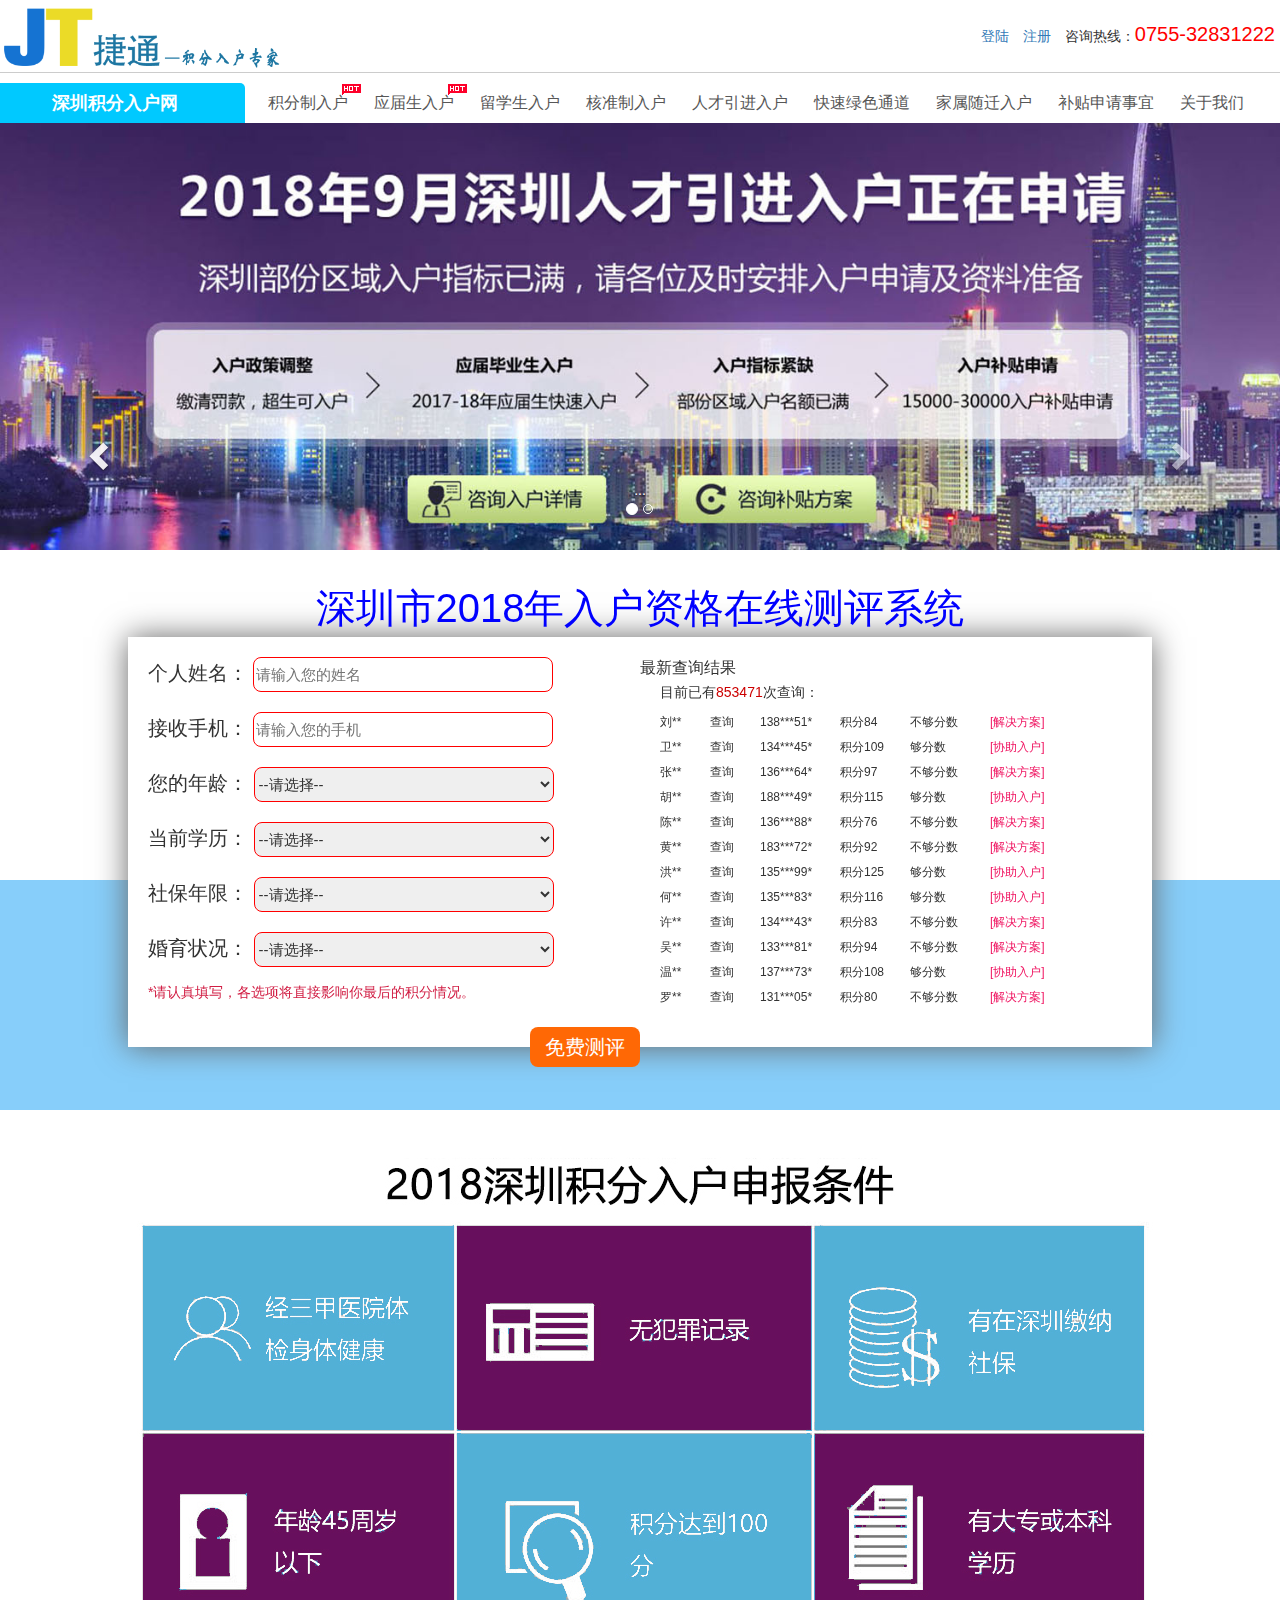
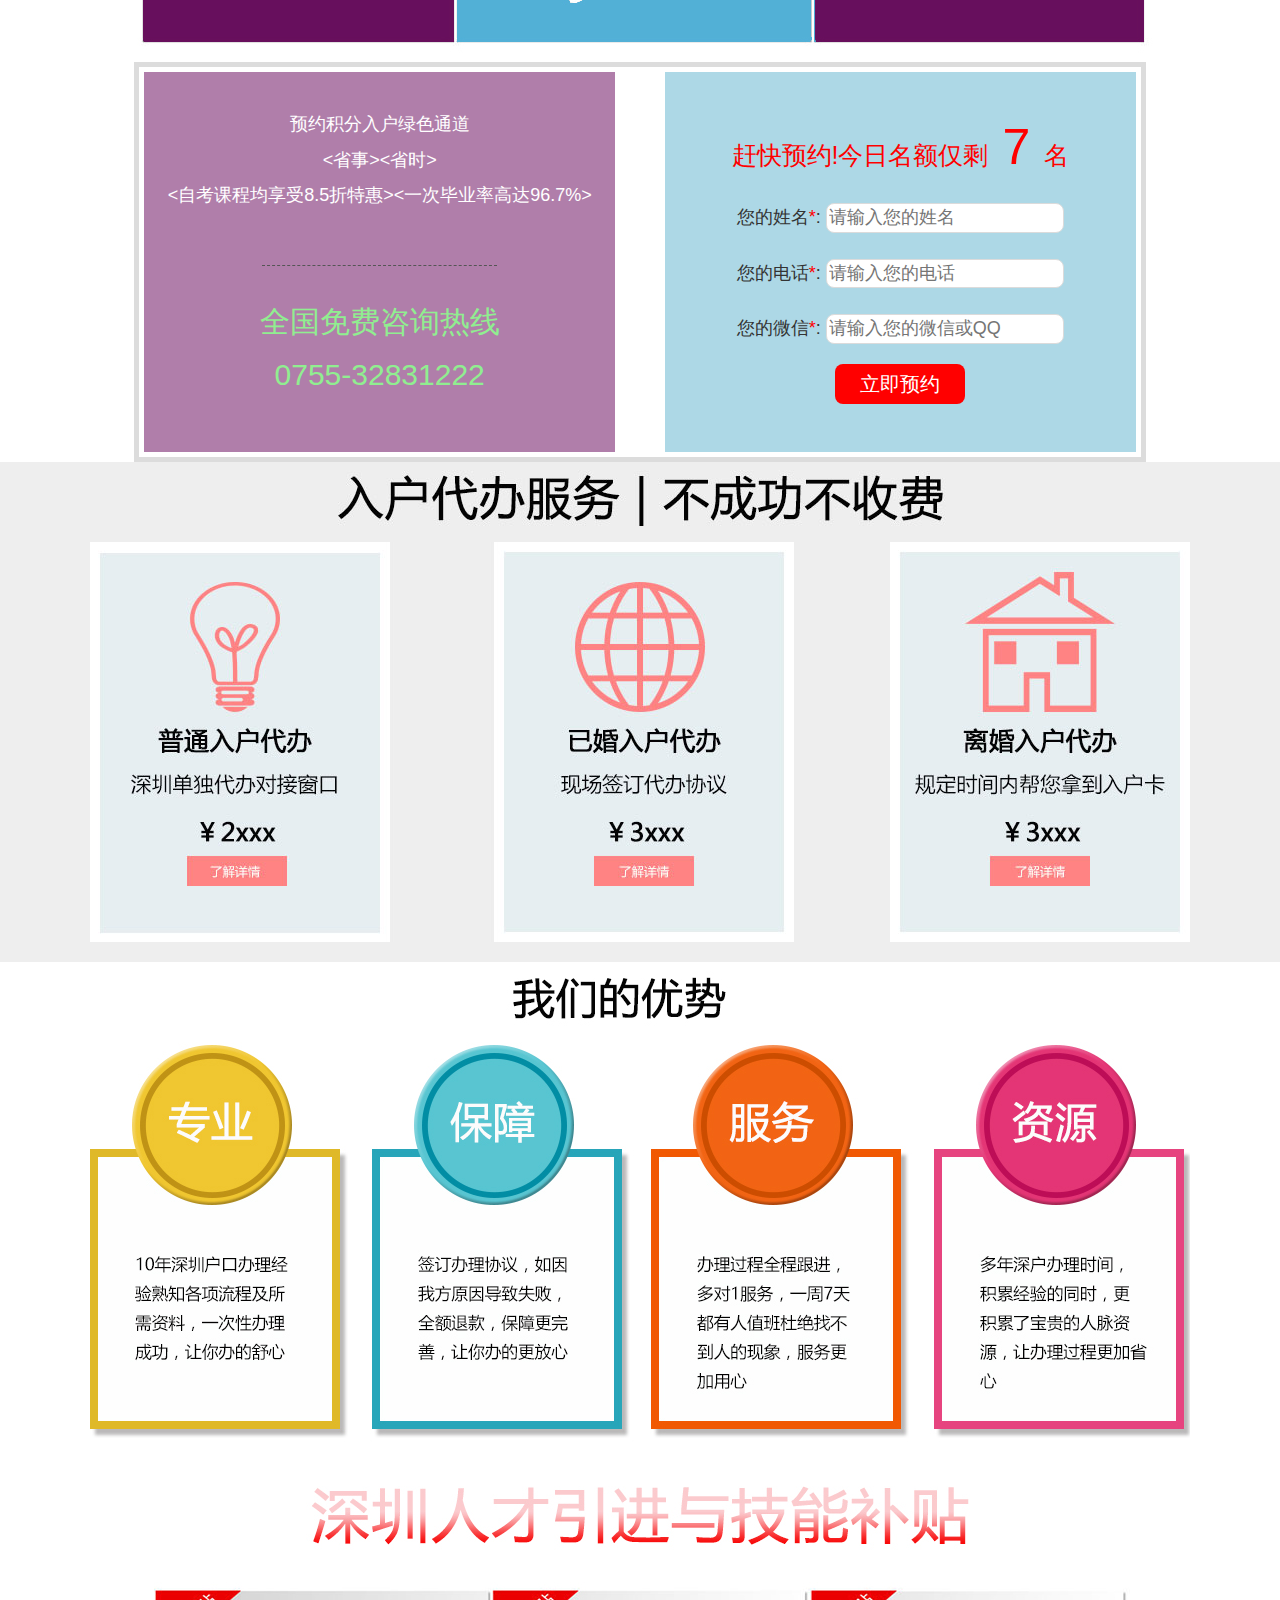
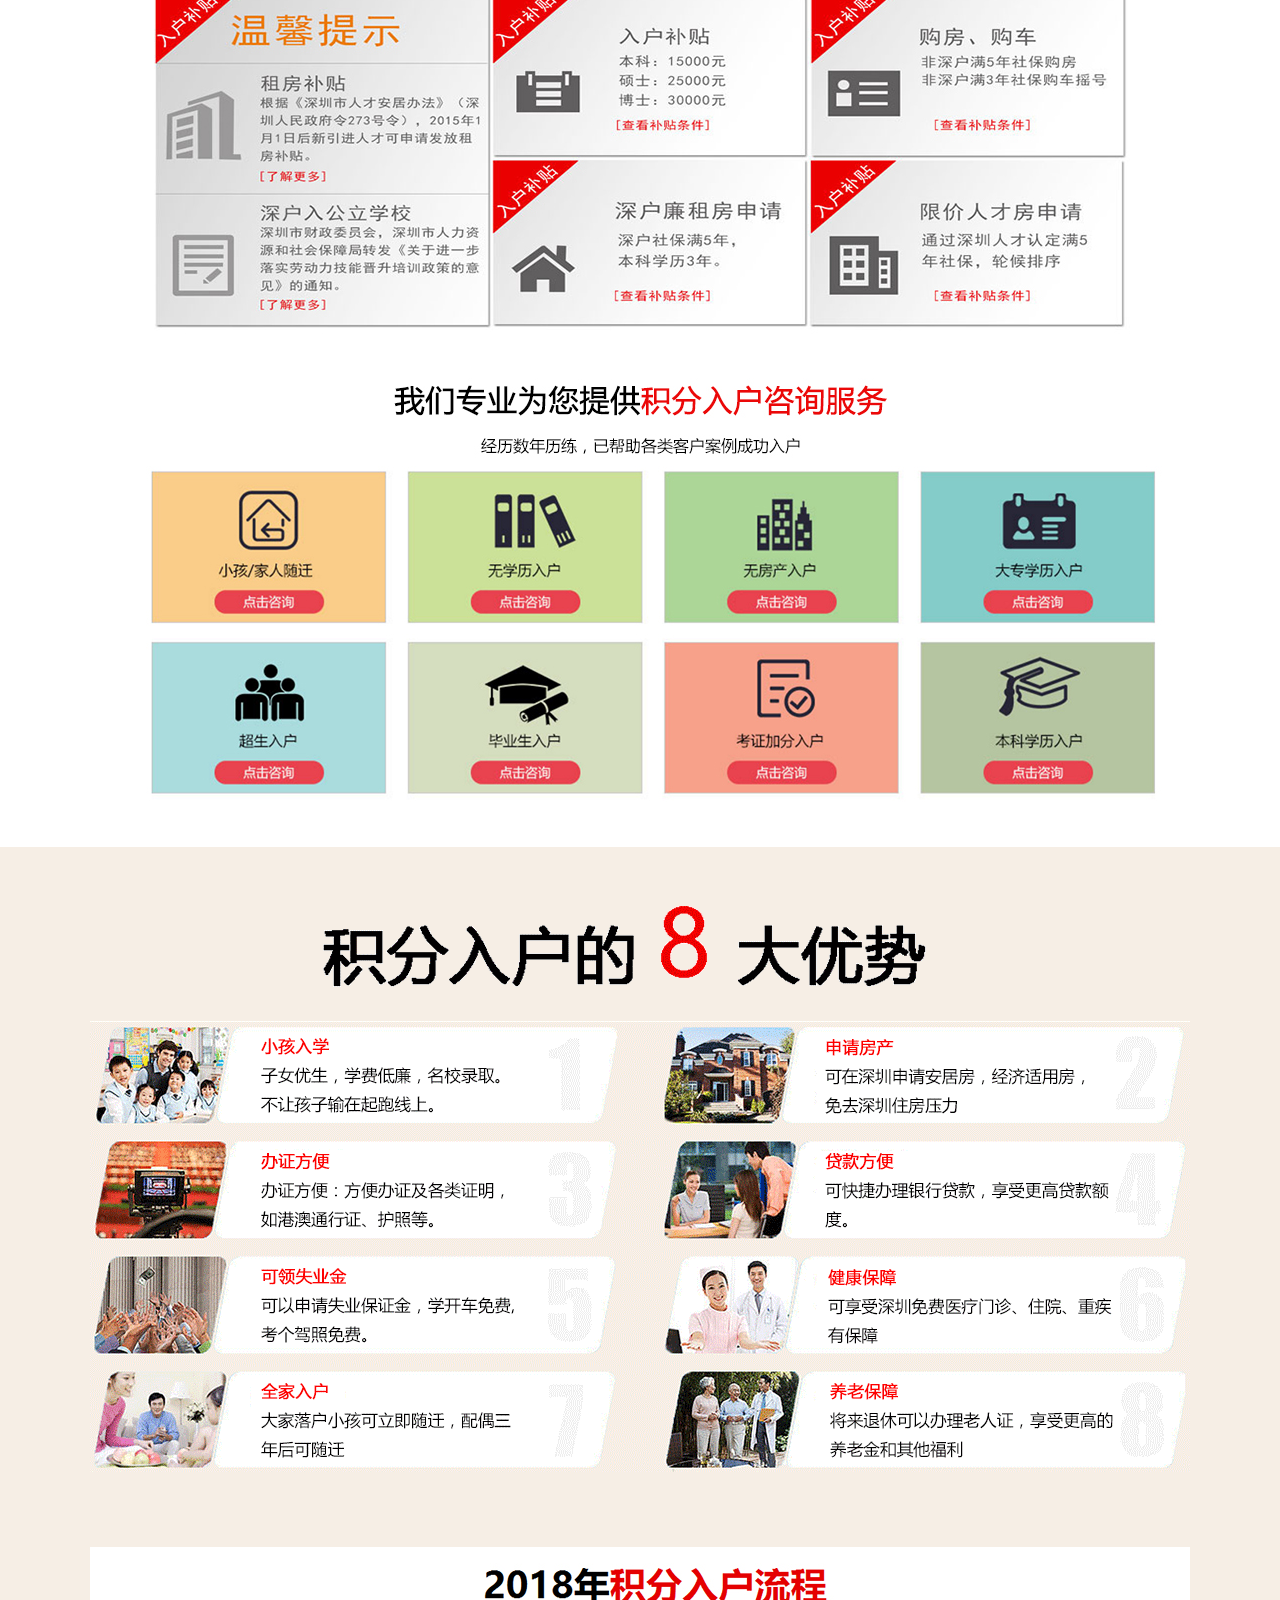
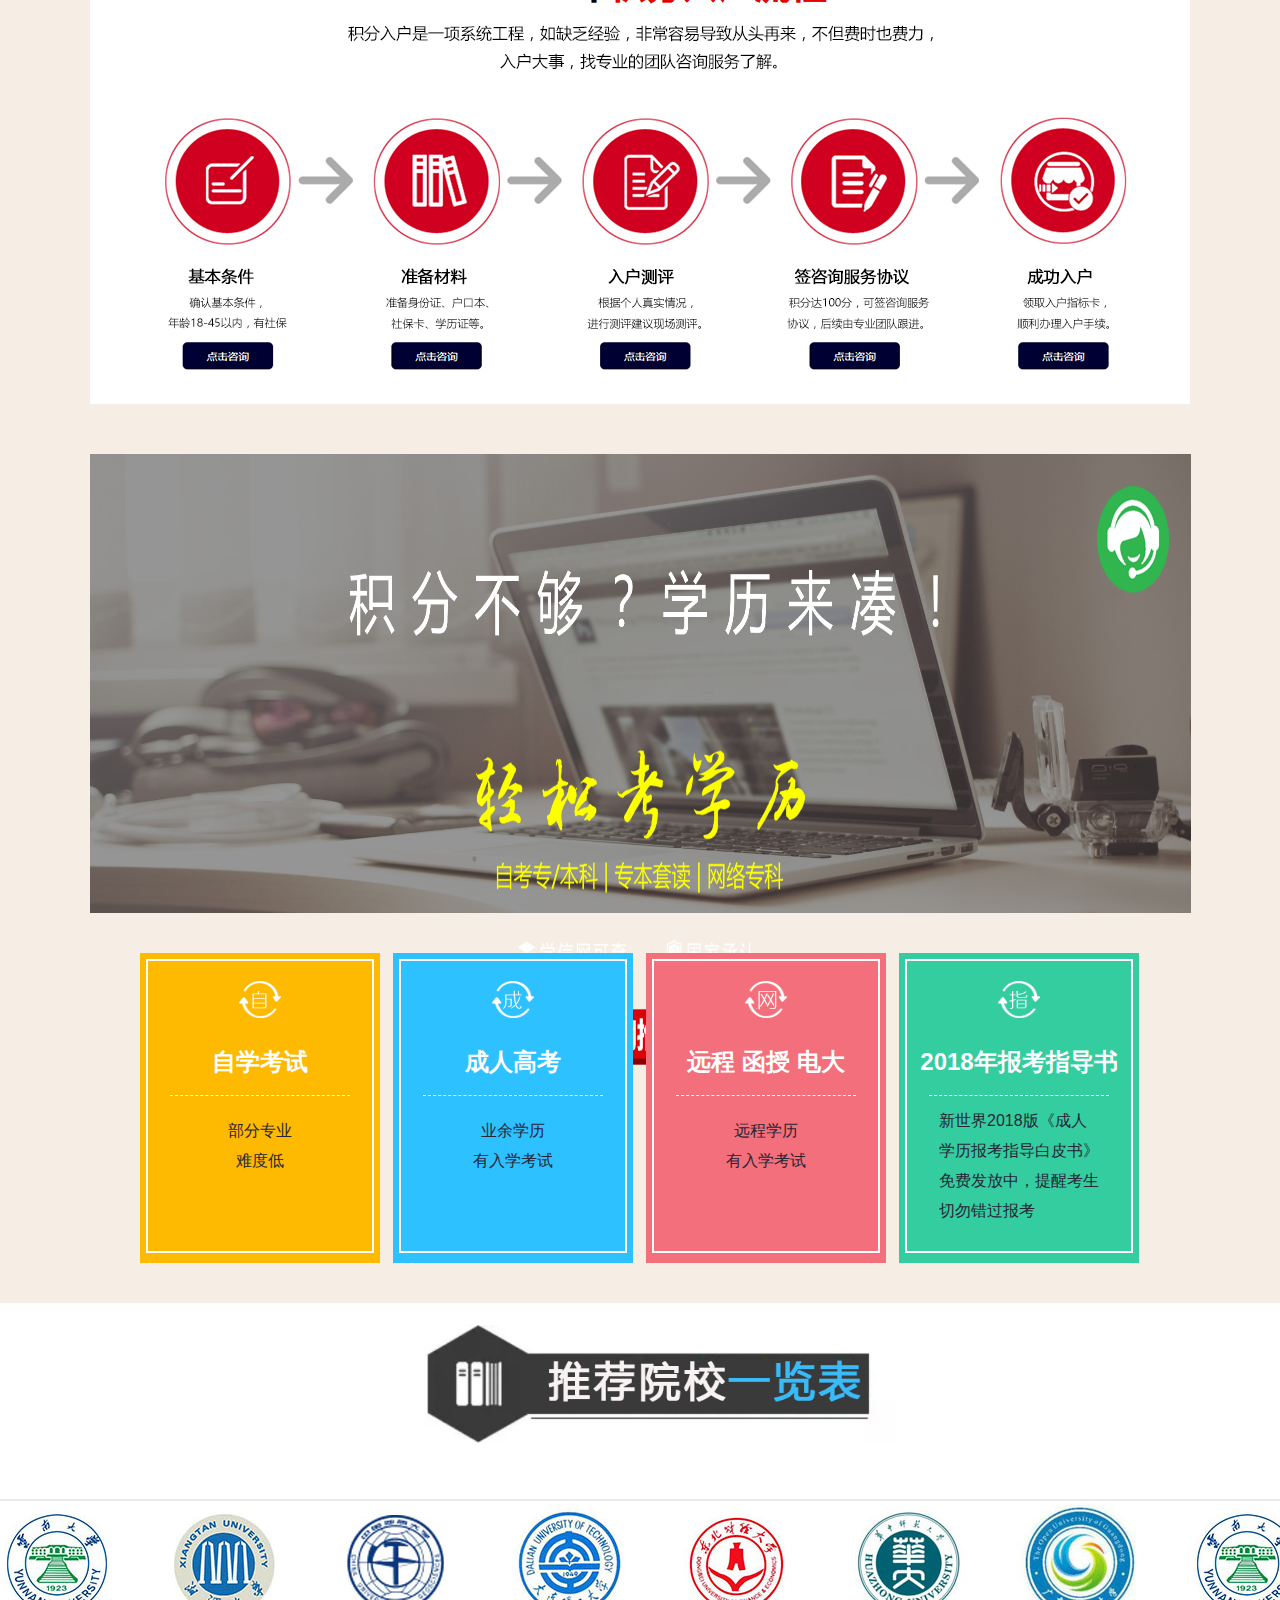
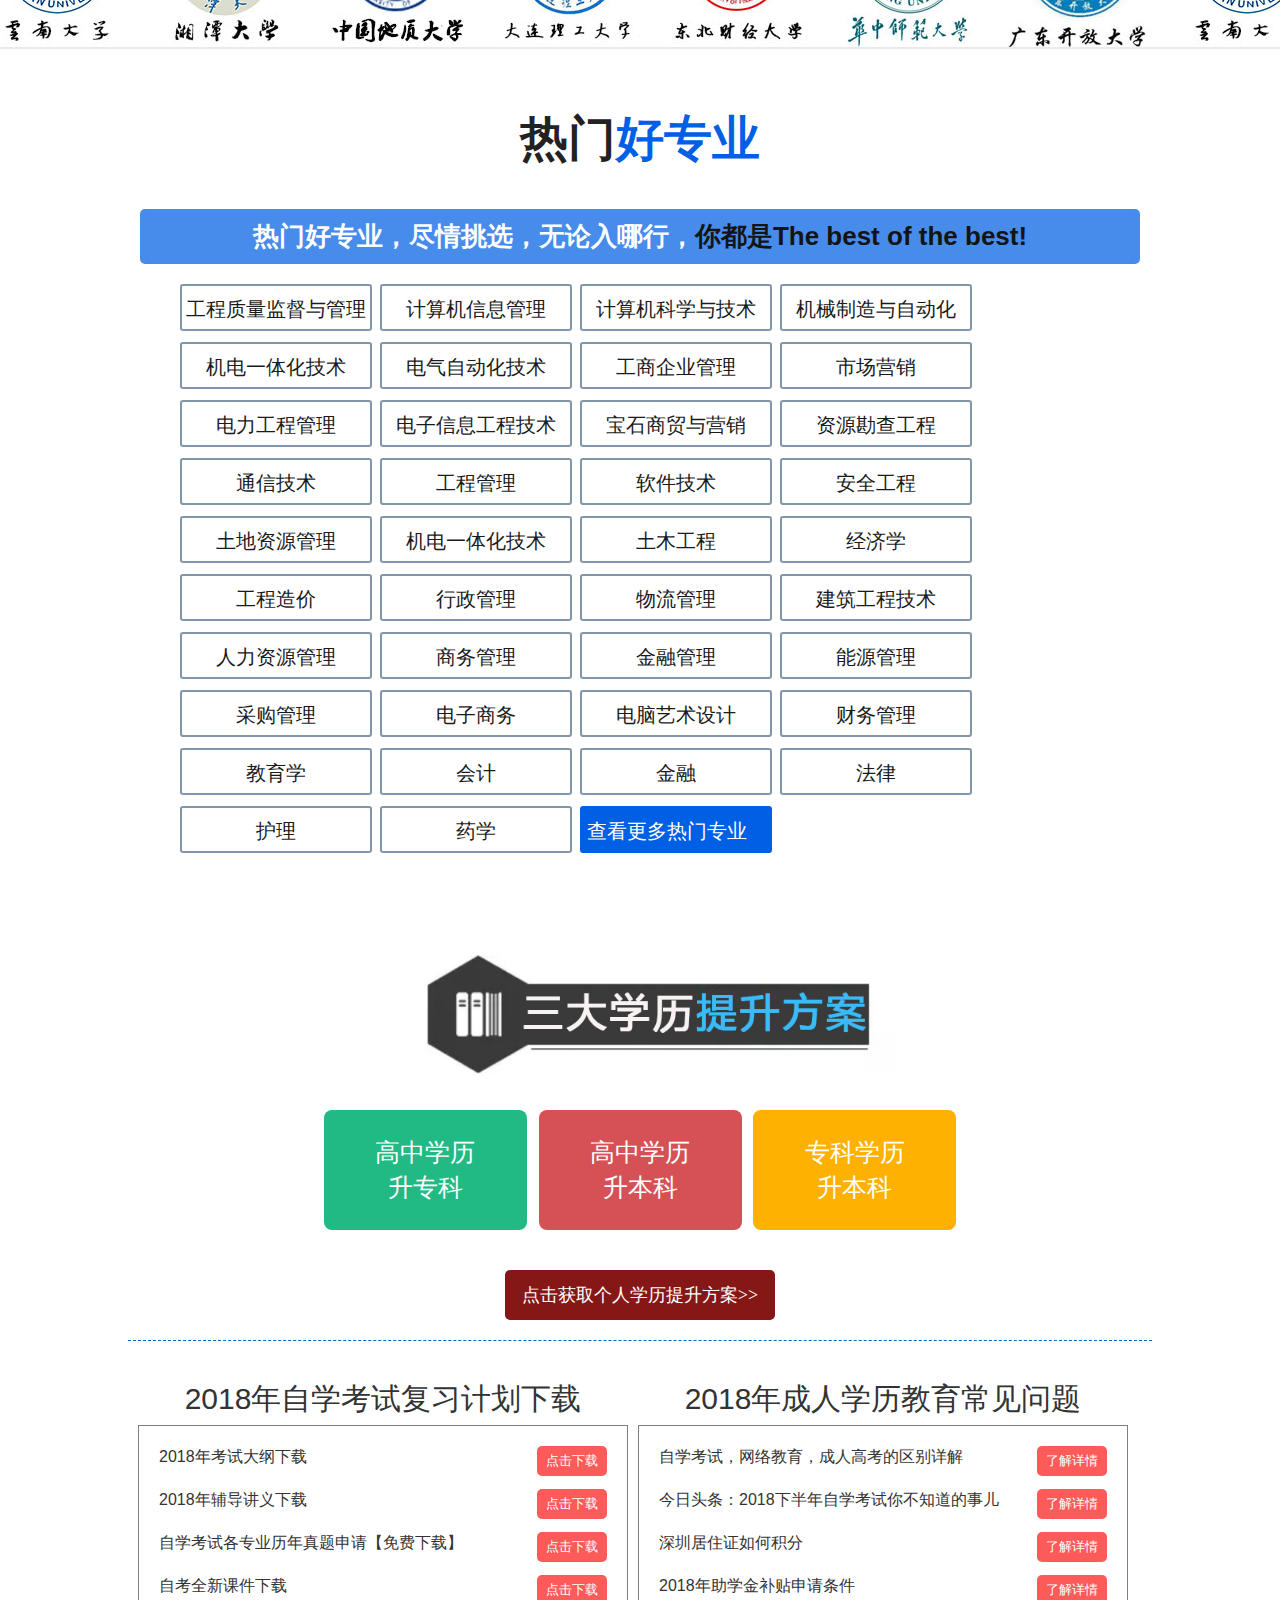
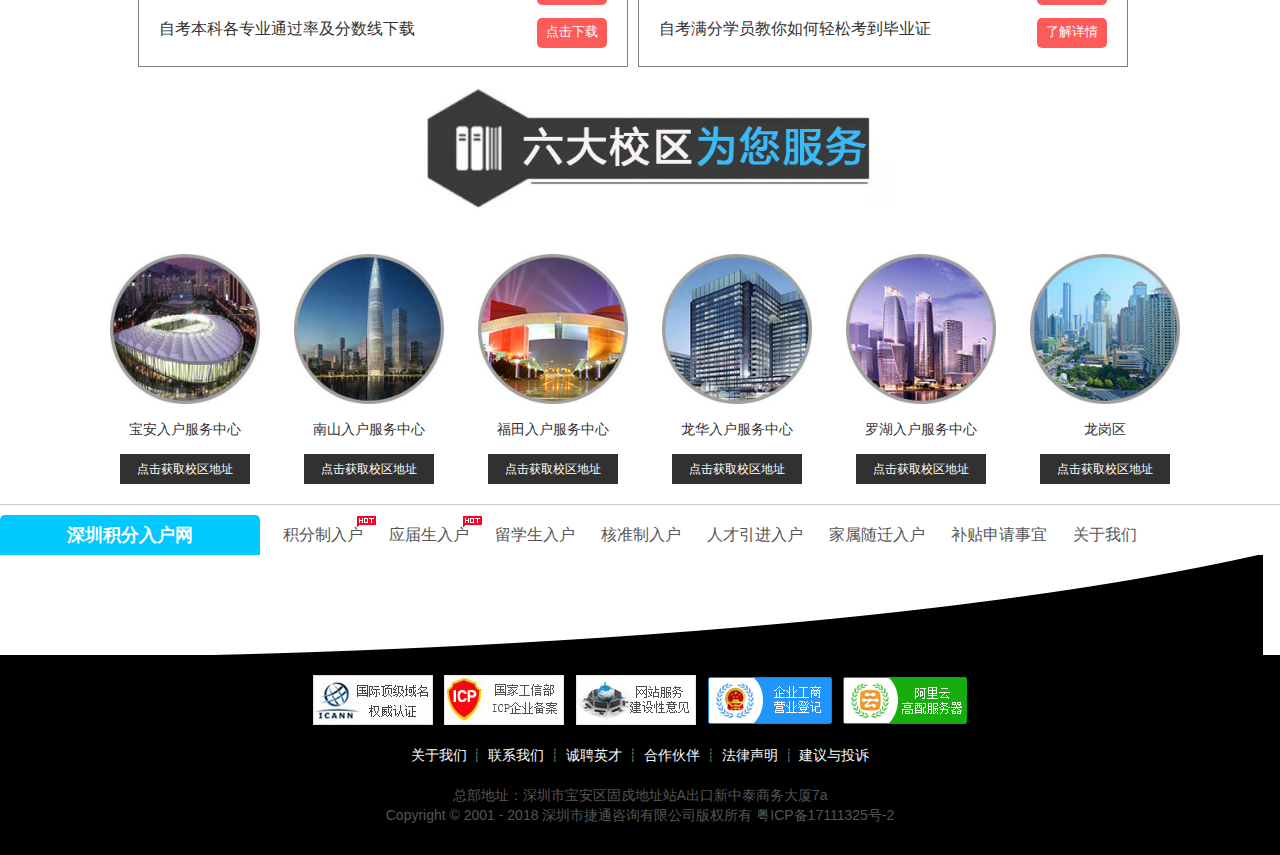
==== commit 7173511b: "测评按钮添加悬浮变色" ====
--- a/src/main/webapp/jf_rh.html
+++ b/src/main/webapp/jf_rh.html
@@ -33,20 +33,7 @@
 		<!--引入favicon-->
 		<link rel="shortcut icon" href="img/logo/favicon.ico" type="image/x-icon">
 
-<script>
-    function isMobile() {
-        if ((navigator.userAgent.match(/(phone|pad|pod|iPhone|iPod|ios|iPad|android|Mobile|BlackBerry|IEMobile|MQQBrowser|JUC|Fennec|wOSBrowser|BrowserNG|WebOS|Symbian|Windows Phone)/i)))
-            return true;
-        else
-            return false;
-    }
-    
-  //地址自己修改成你的手机端地址
-    if (isMobile() !== false){
-    	  window.location.href = "rh_wap.html";
-    }
-      
-    </script>
+
 
 
 <script type="text/javascript">
--- a/src/main/webapp/css/style.css
+++ b/src/main/webapp/css/style.css
@@ -273,6 +273,9 @@
 	width:130px;
 	border-radius:8px;
 }
+.yuyueBt:hover{
+	background-color: black;
+}
 /*bg不成功不收费*/
 .bgImgDiv2{
 	background-color: #EEEEEE;
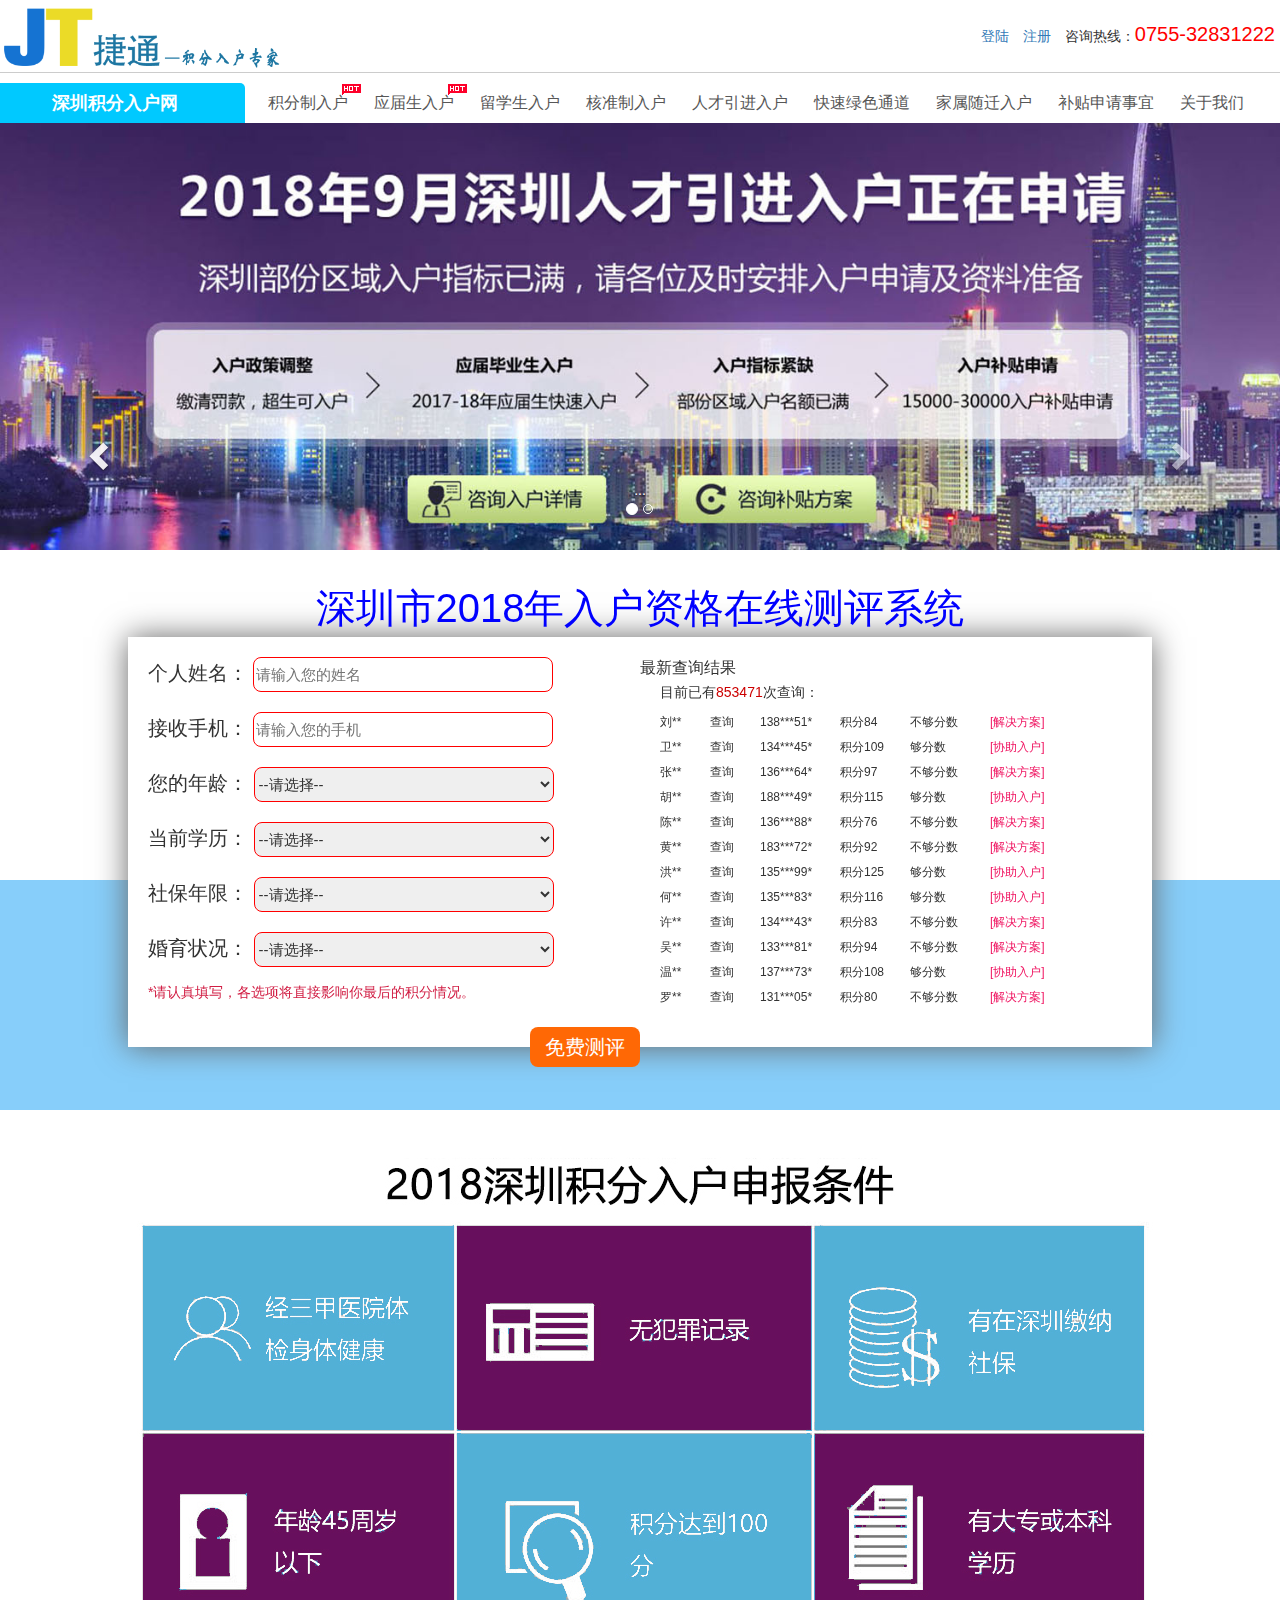
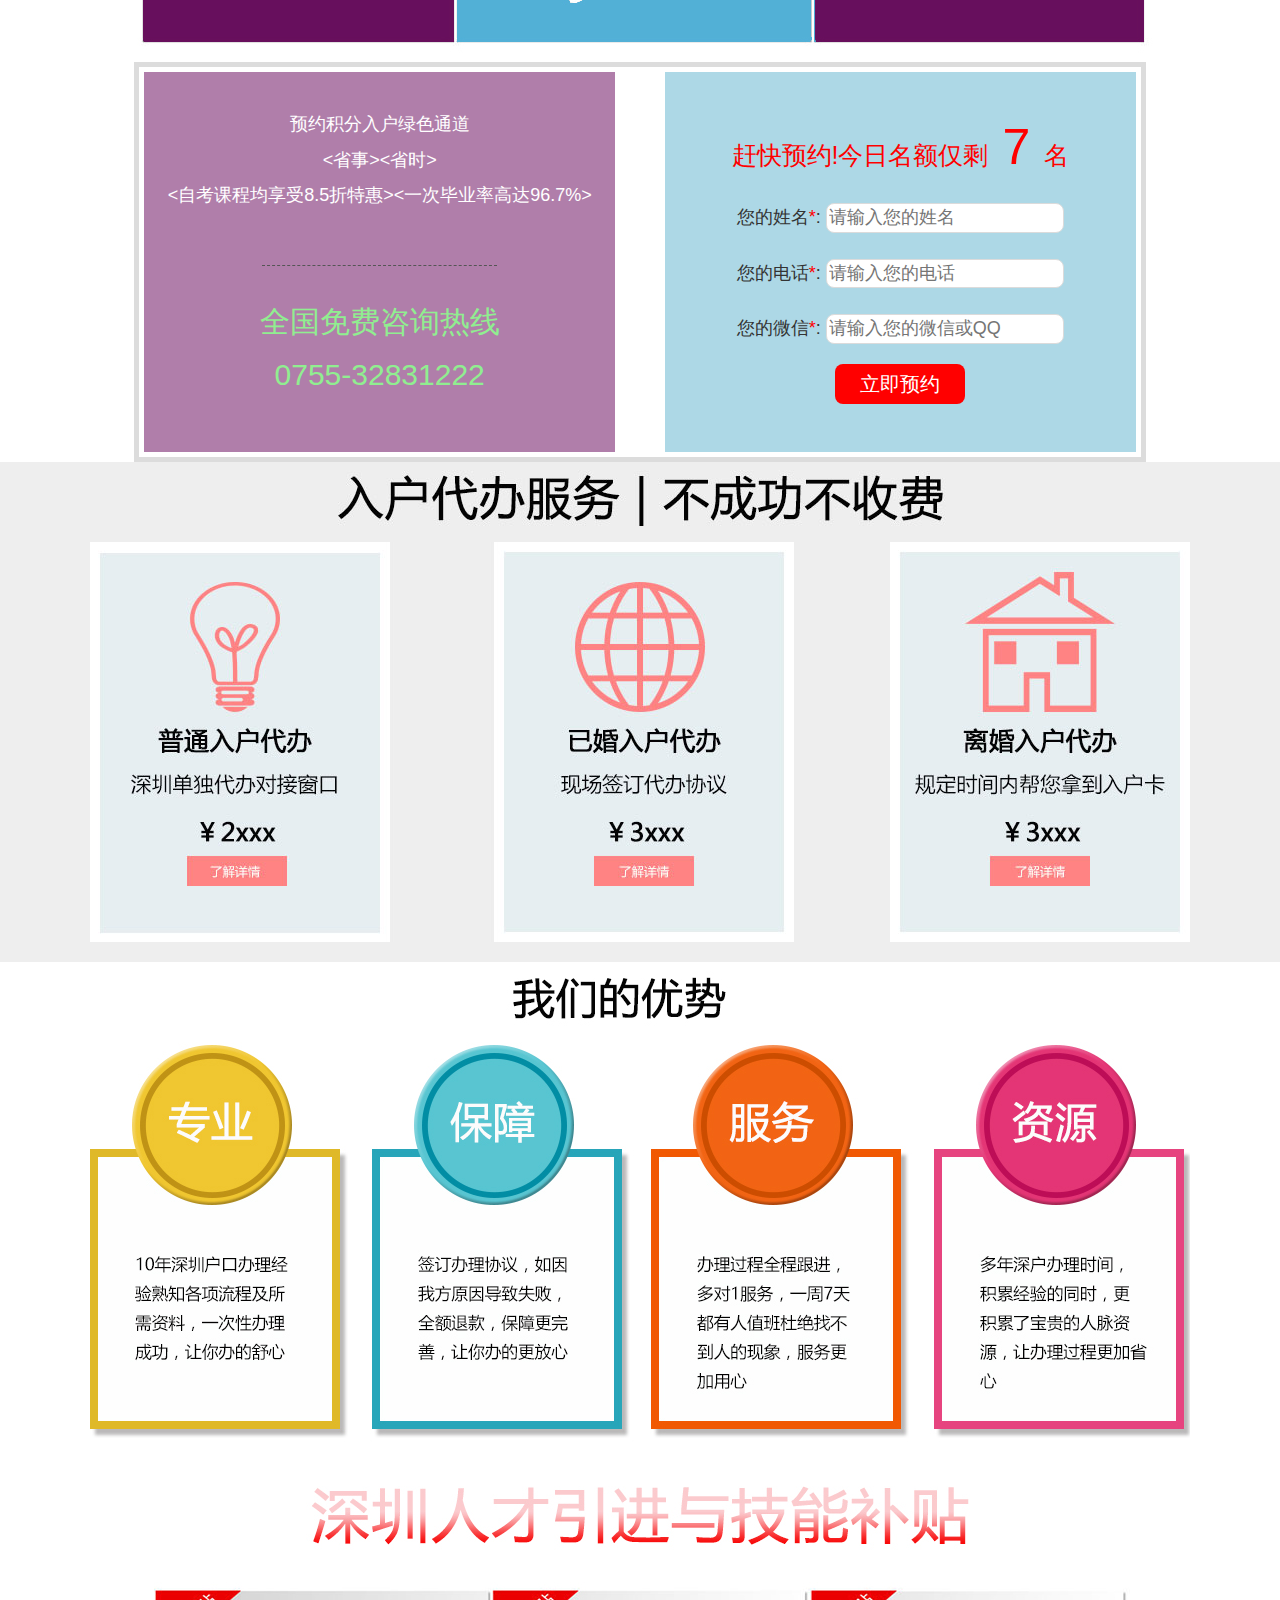
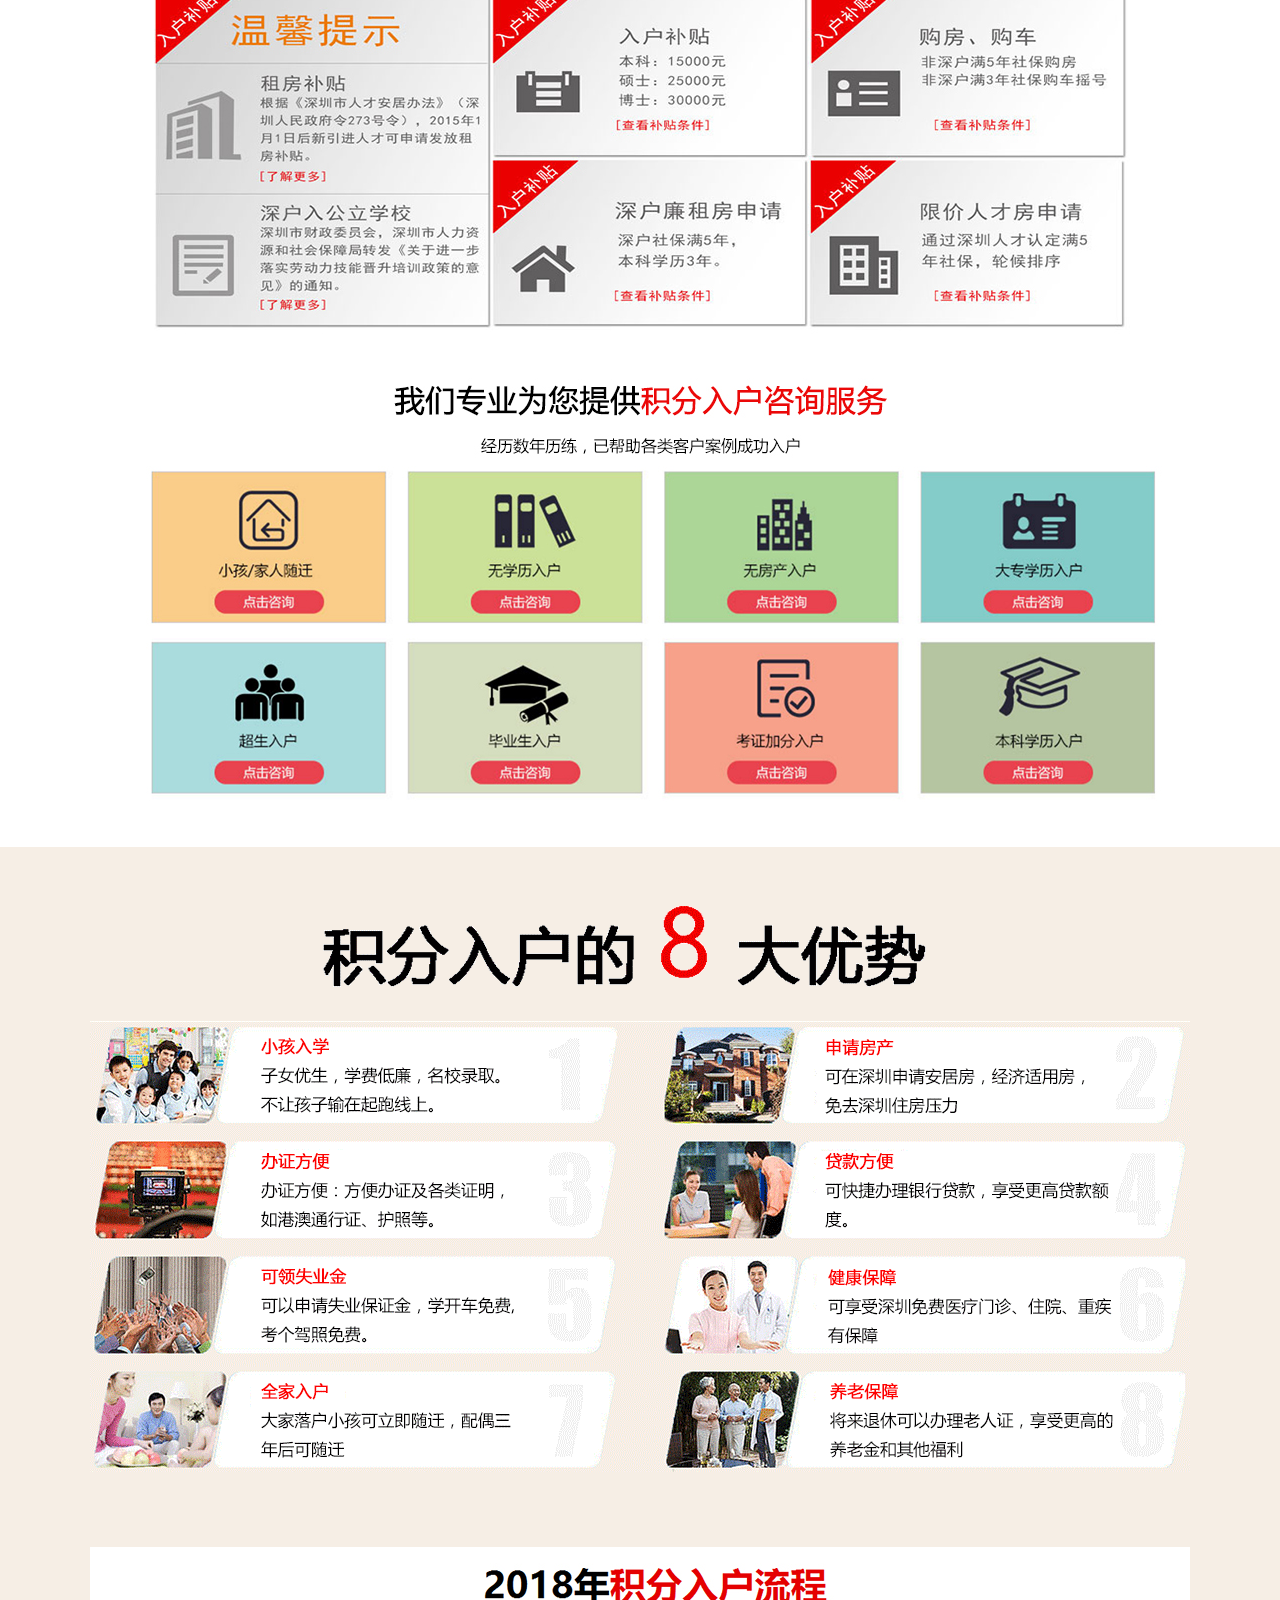
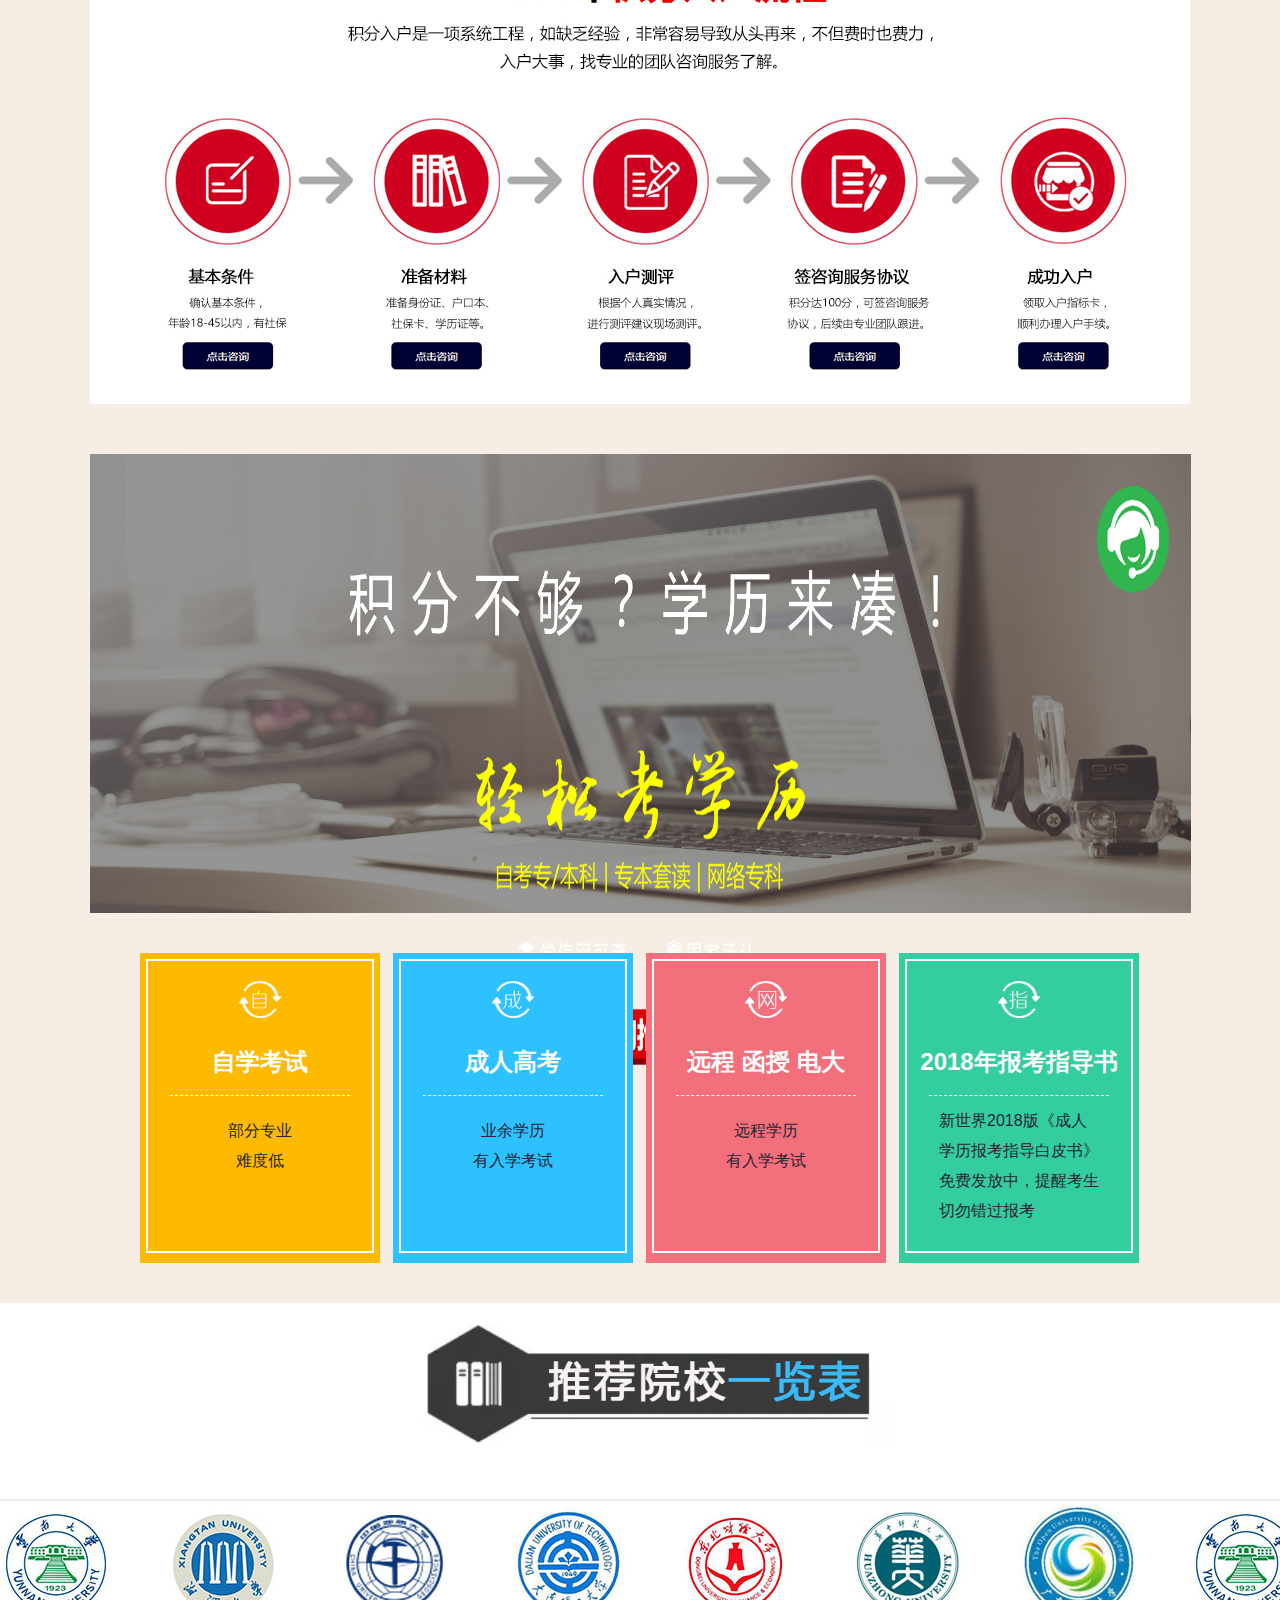
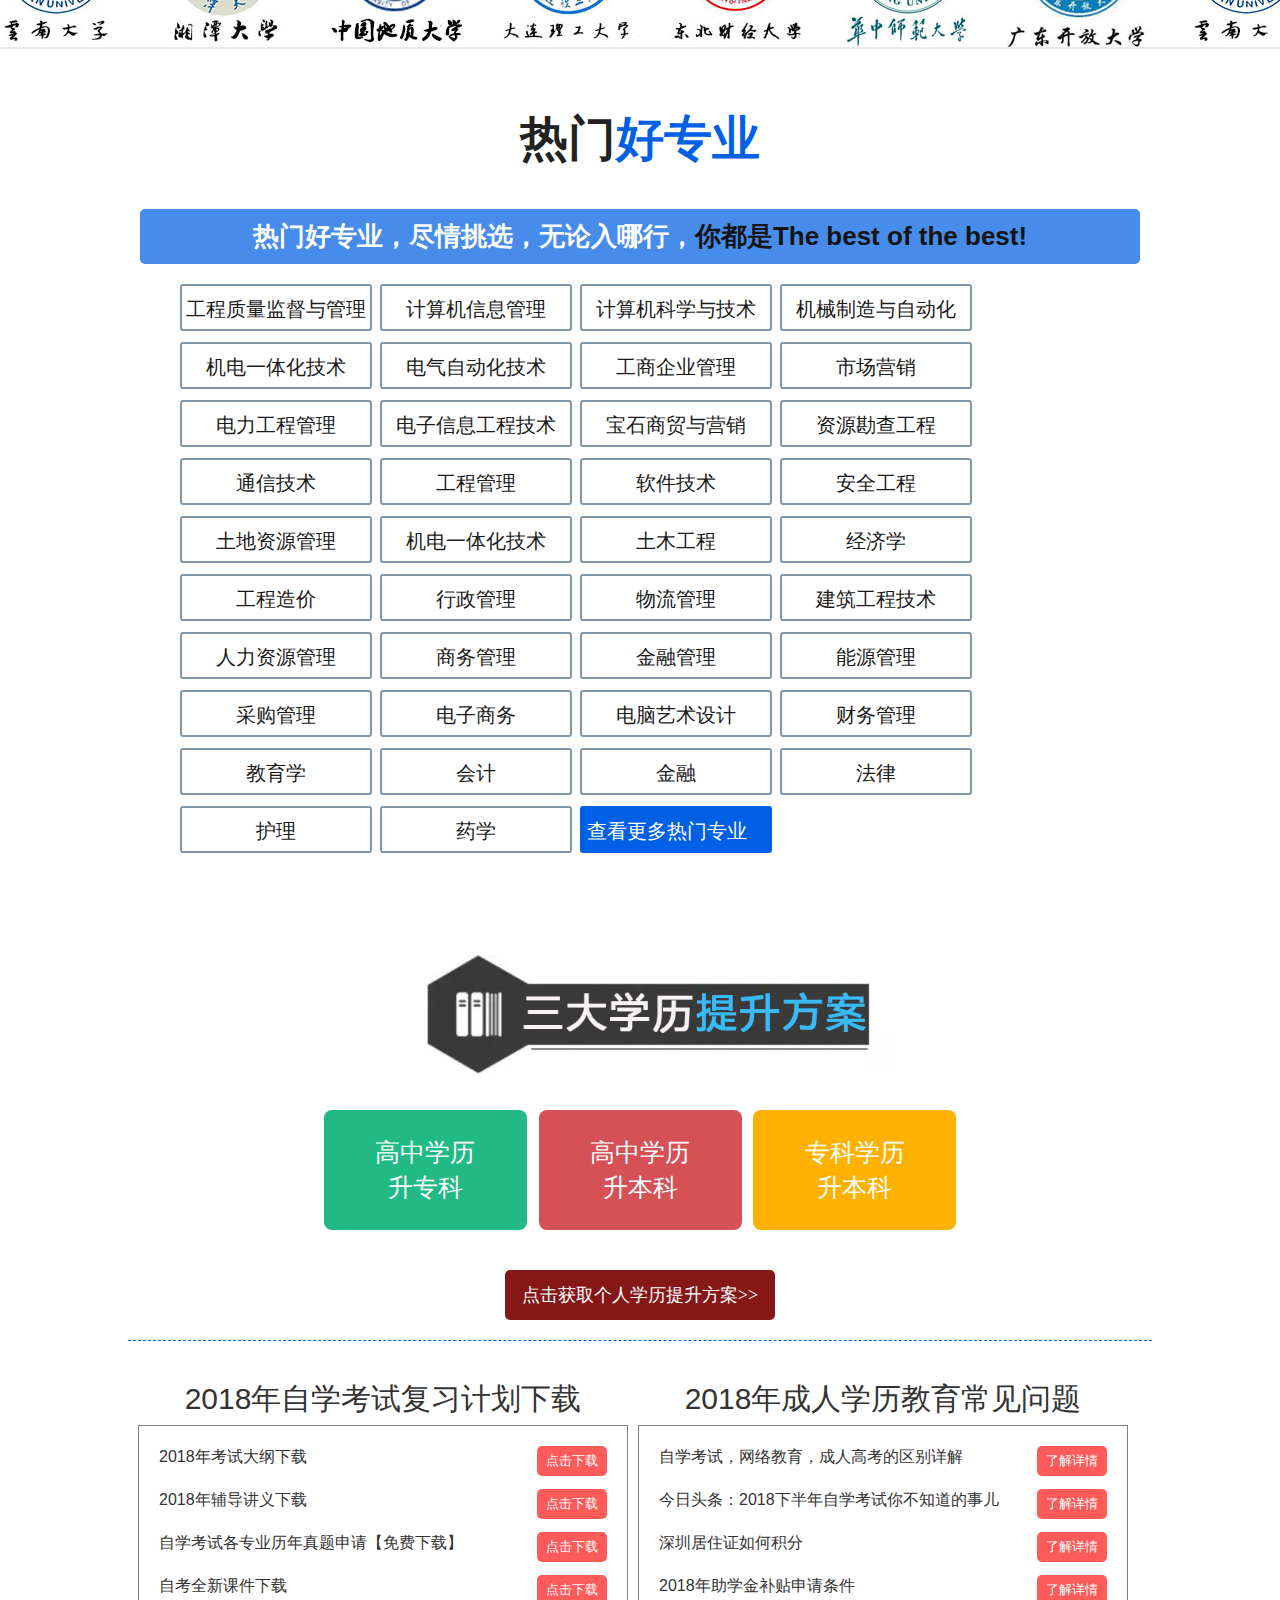
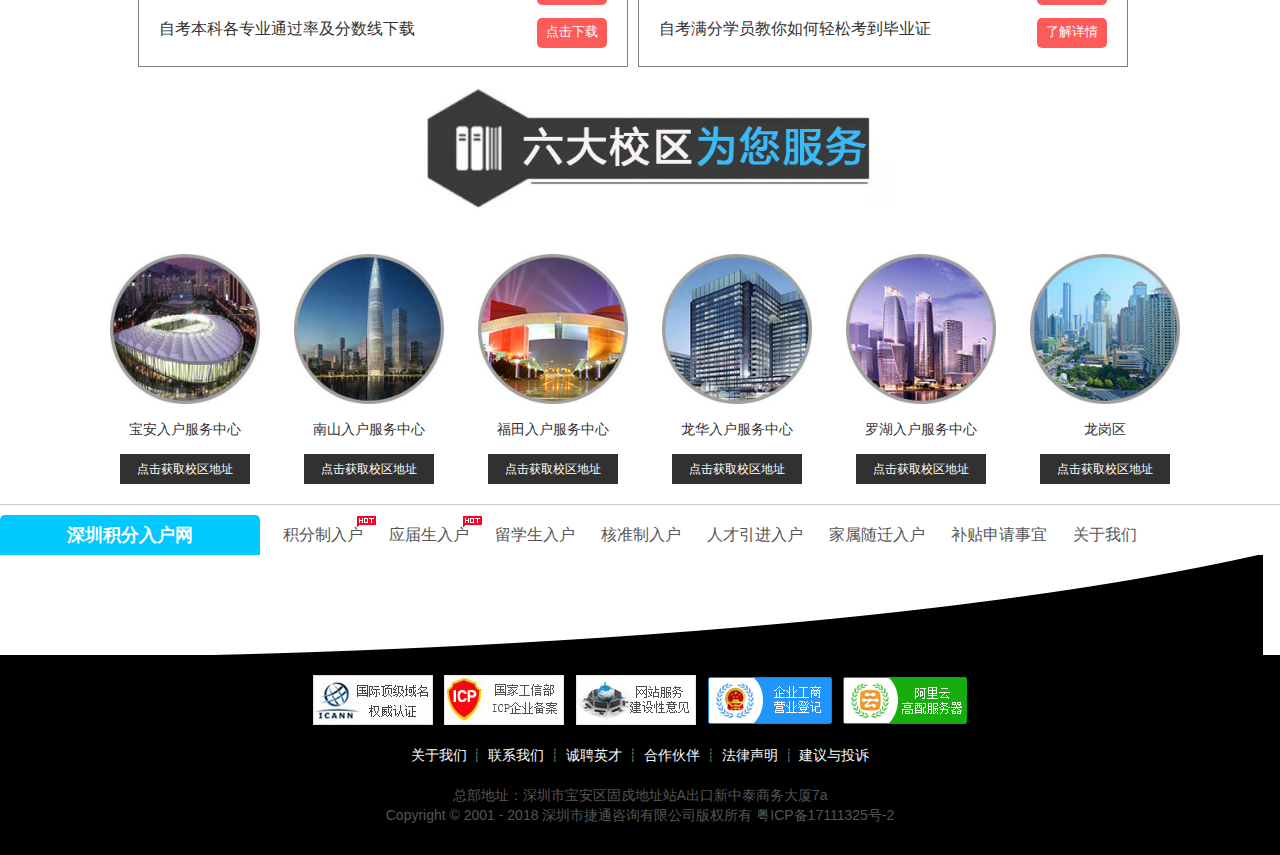
==== commit 603f977c: "添加了关键字实体类" ====
--- a/src/main/webapp/jf_rh.html
+++ b/src/main/webapp/jf_rh.html
@@ -58,9 +58,14 @@
 			var insureYear = $("#insureYear").val();
 			/*var memberId = 4;*/
 	
-	
-	
-	/*前端数据校验*/
+			
+			
+			var url = window.location.href;
+			alert(url);
+			
+	
+	
+			/*前端数据校验*/
 			if (name == '' || name == '请输入姓名'
 					|| !isUsername(name)) {
 				alert('请填写真实姓名！');
@@ -104,7 +109,7 @@
 			$.ajax({
 		            type: "post",
 				    /*url: "o/customer/apply?mid=325",*/
-				    url: "o/customer/apply?mid=325",
+				    url: "o/customer/apply?mid=325&url="+url,
 				    data: {
 				        'name': name,
 				        'phone':phone,
@@ -375,7 +380,7 @@
 				      <!--====分隔块end===-->
 					  <div style="clear: both"></div>
 					  <!--======手机结束=======-->
-					   <!--======年龄开始=======-->
+					  <!--======年龄开始=======-->
 					  <div class="title" style="font-size: 20px;">您的年龄：
 			             <select name="age" id="age" class="selectClass">
 			            	<option  value="-1">--请选择--</option>
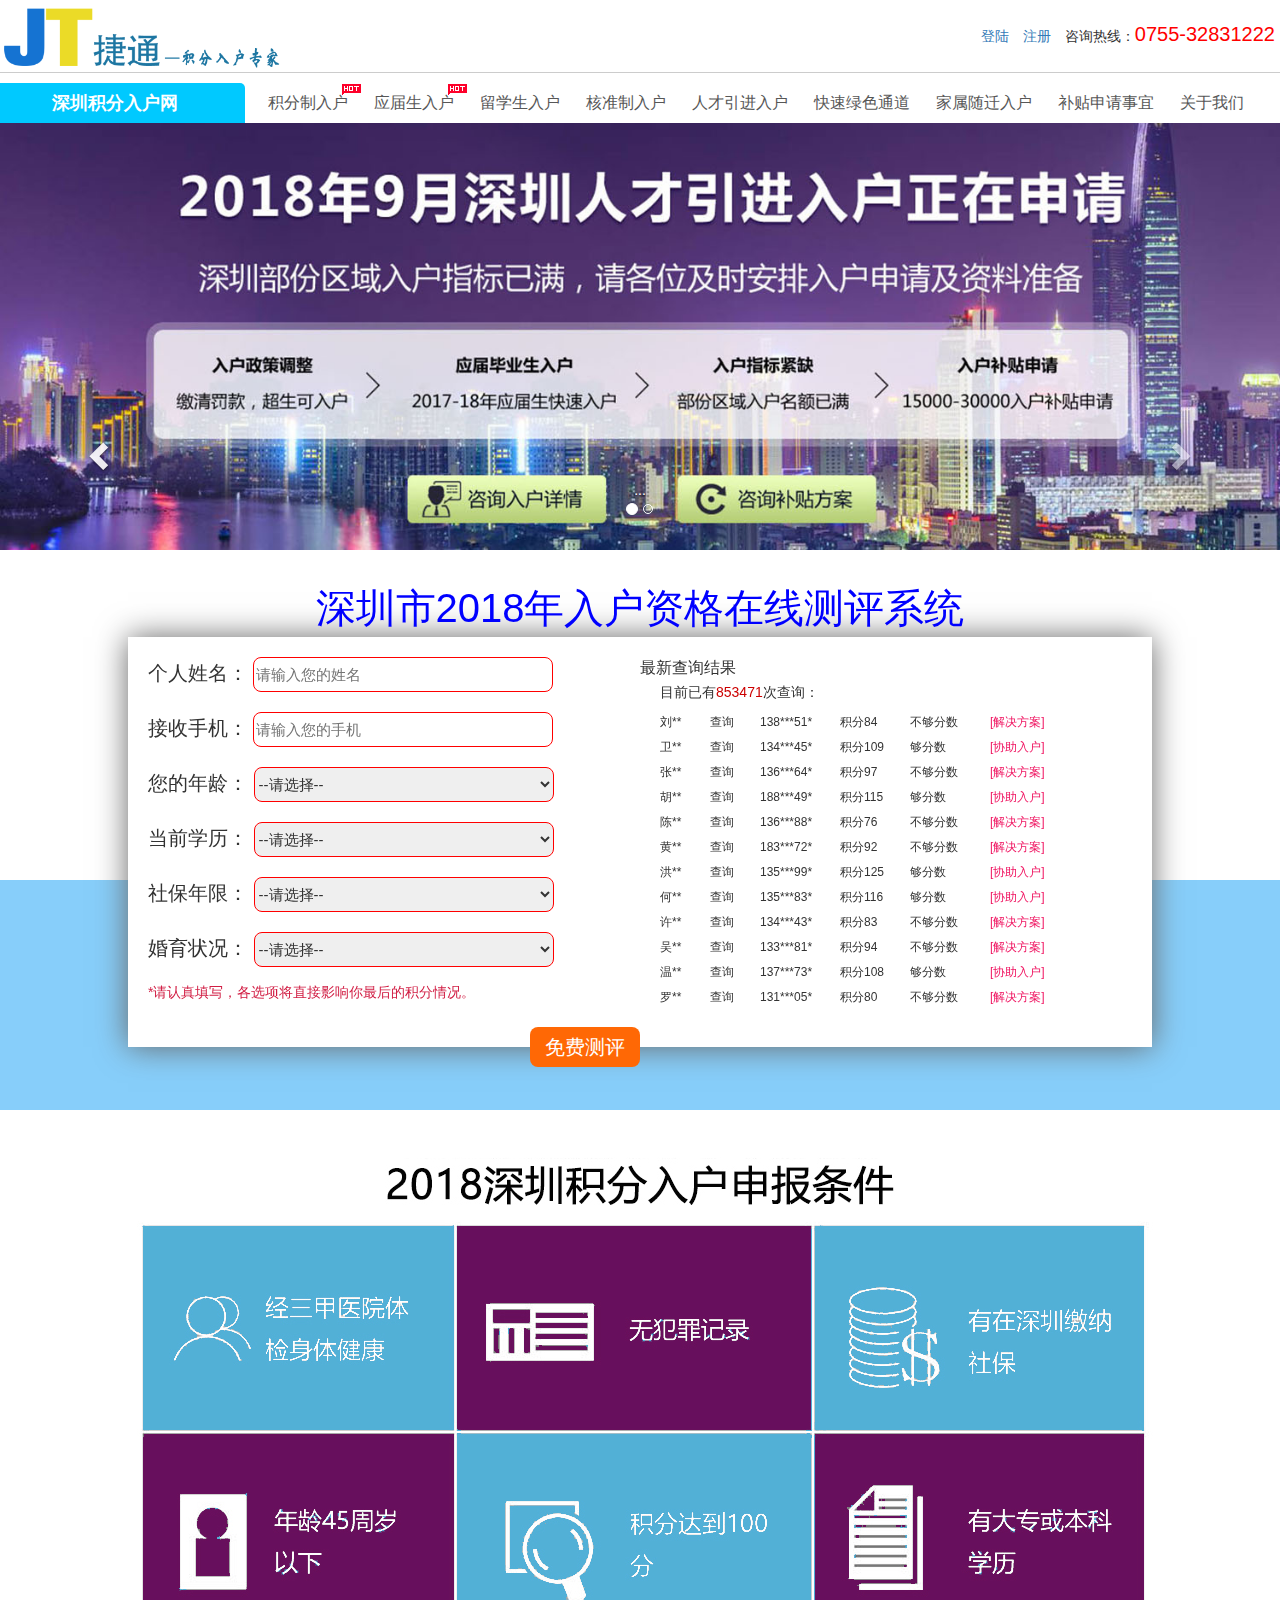
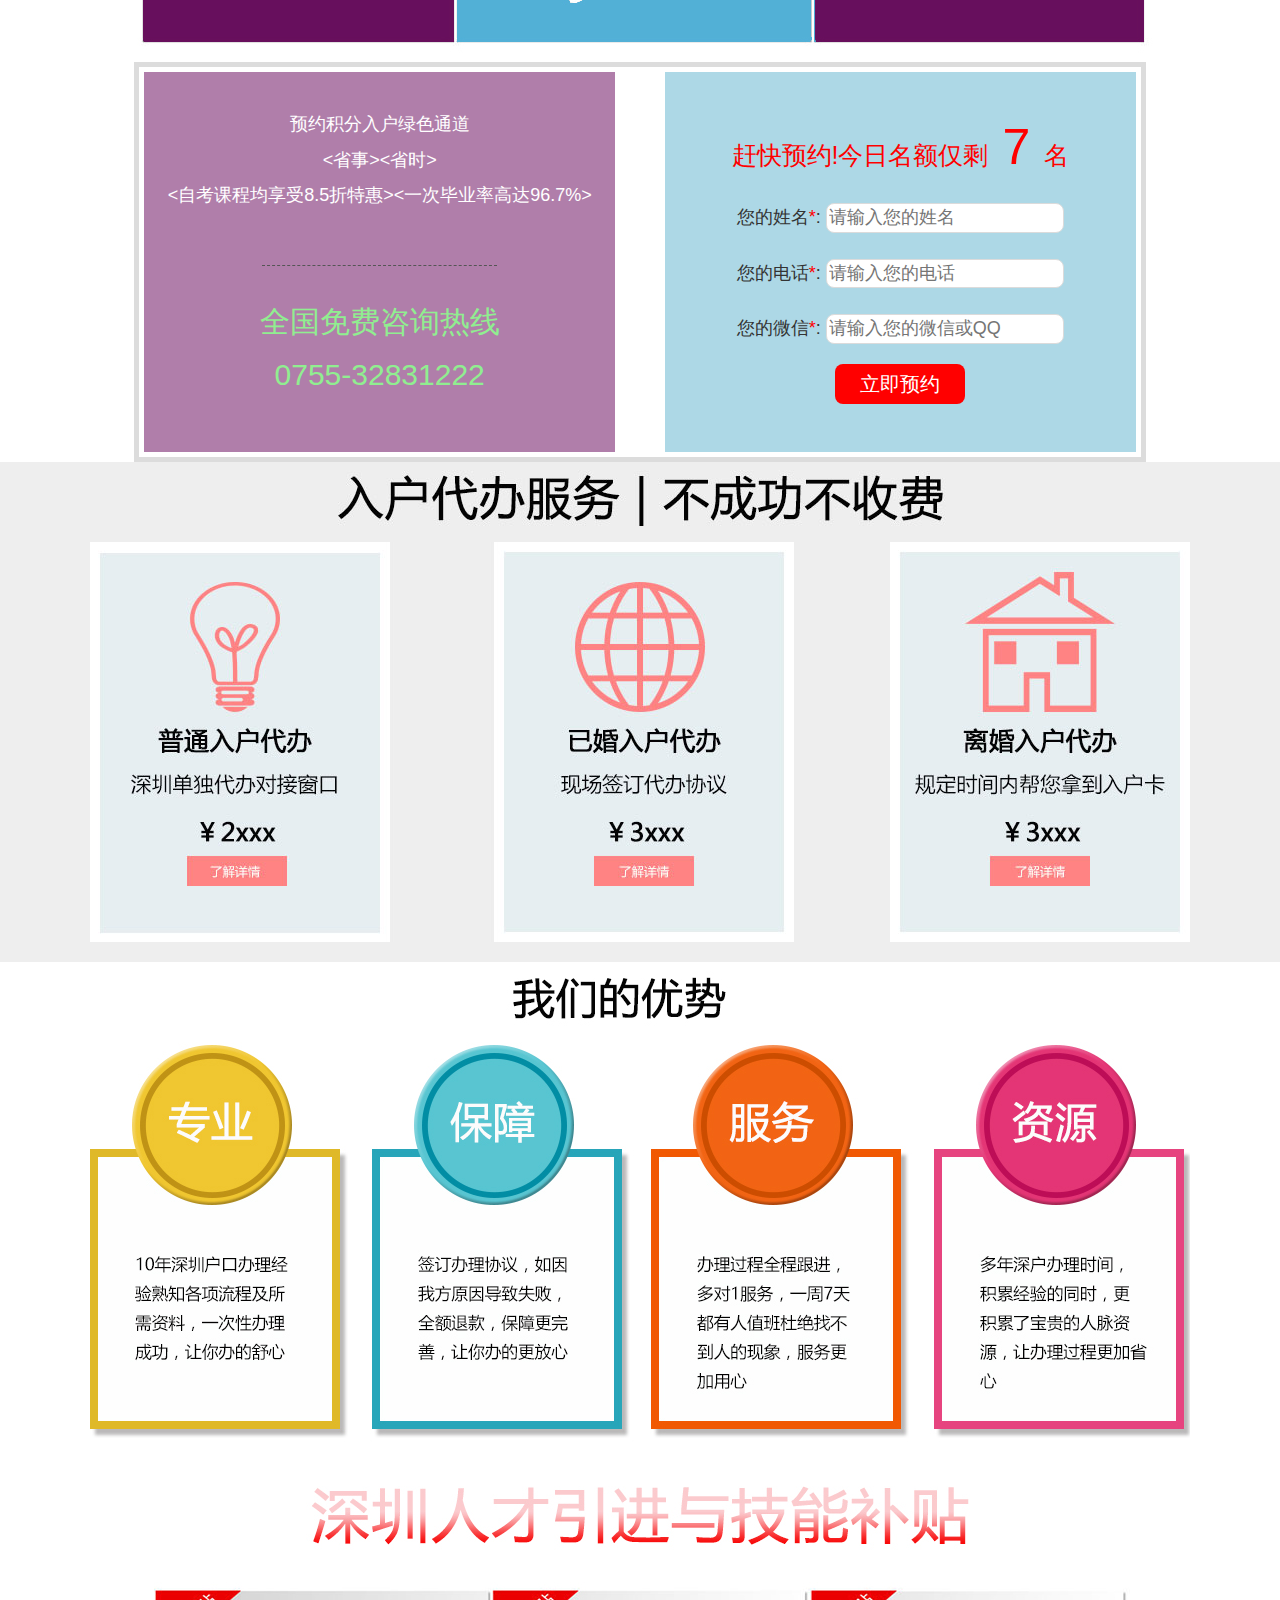
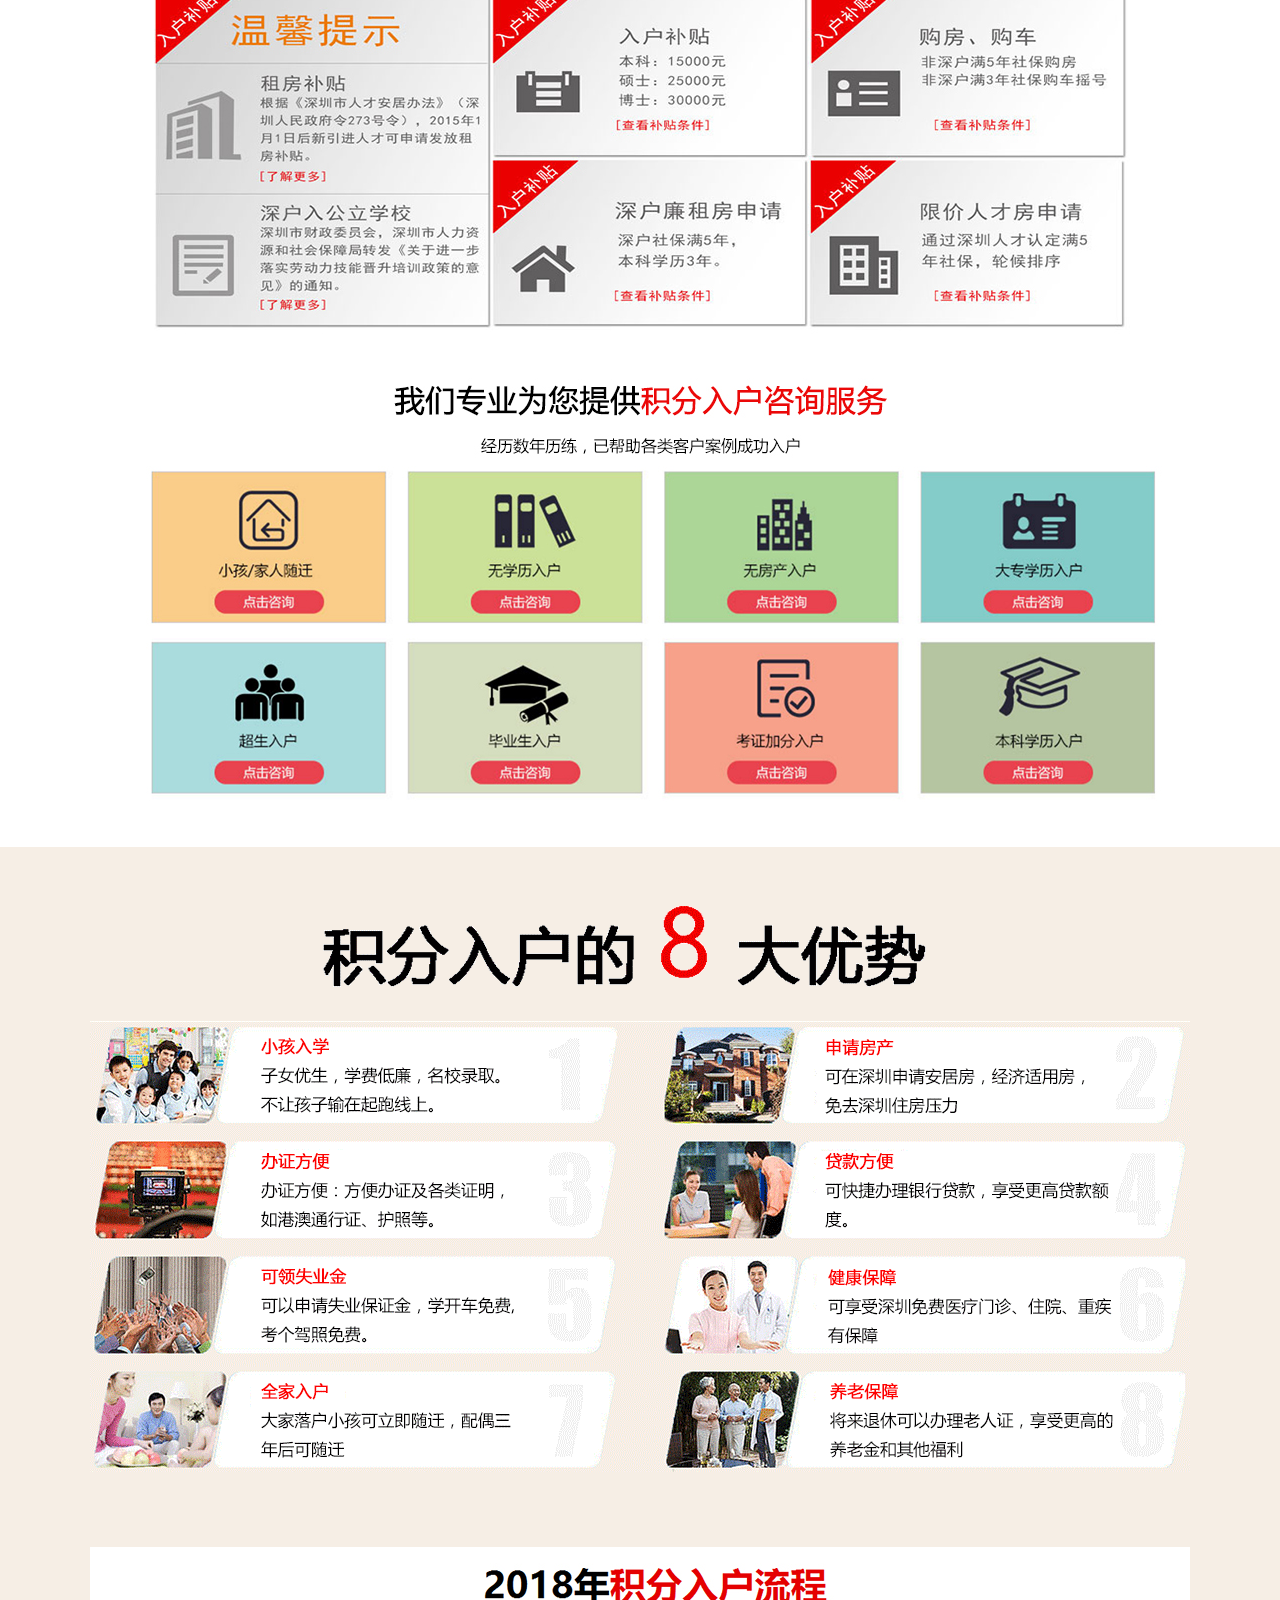
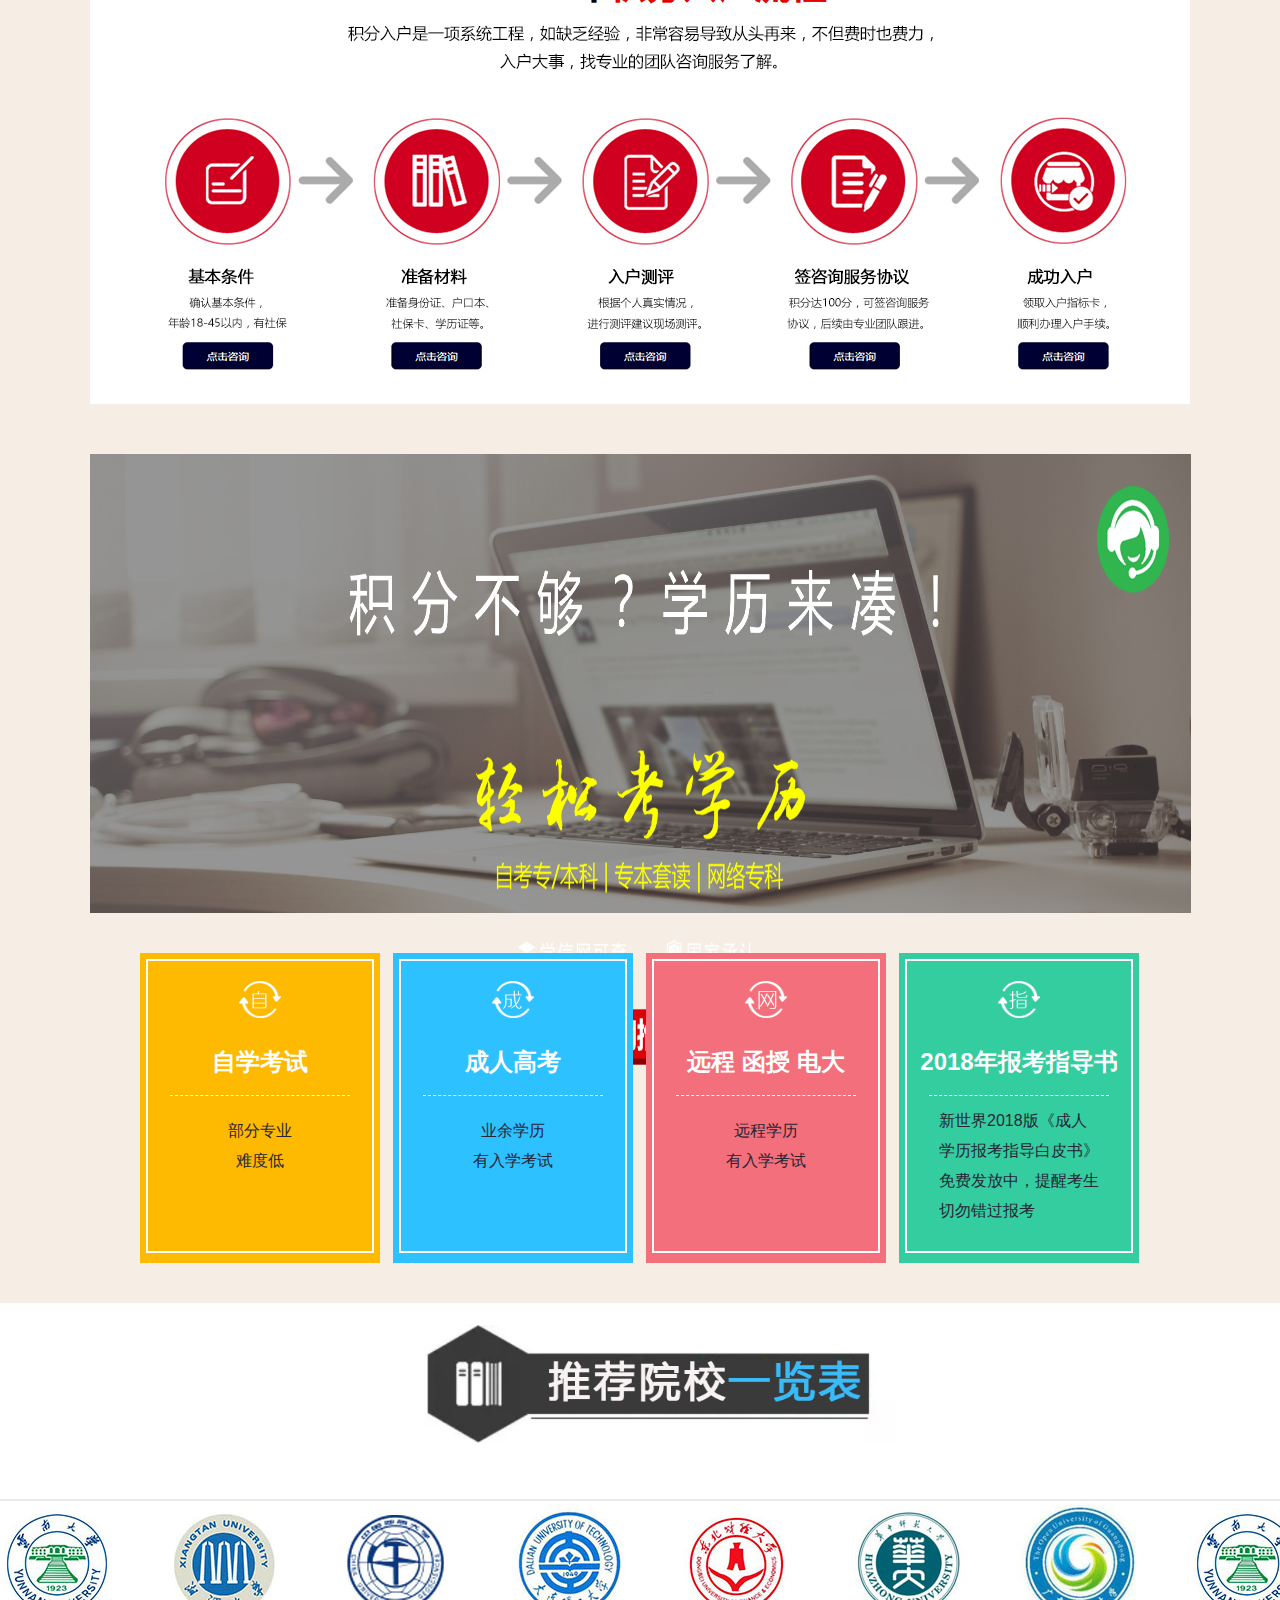
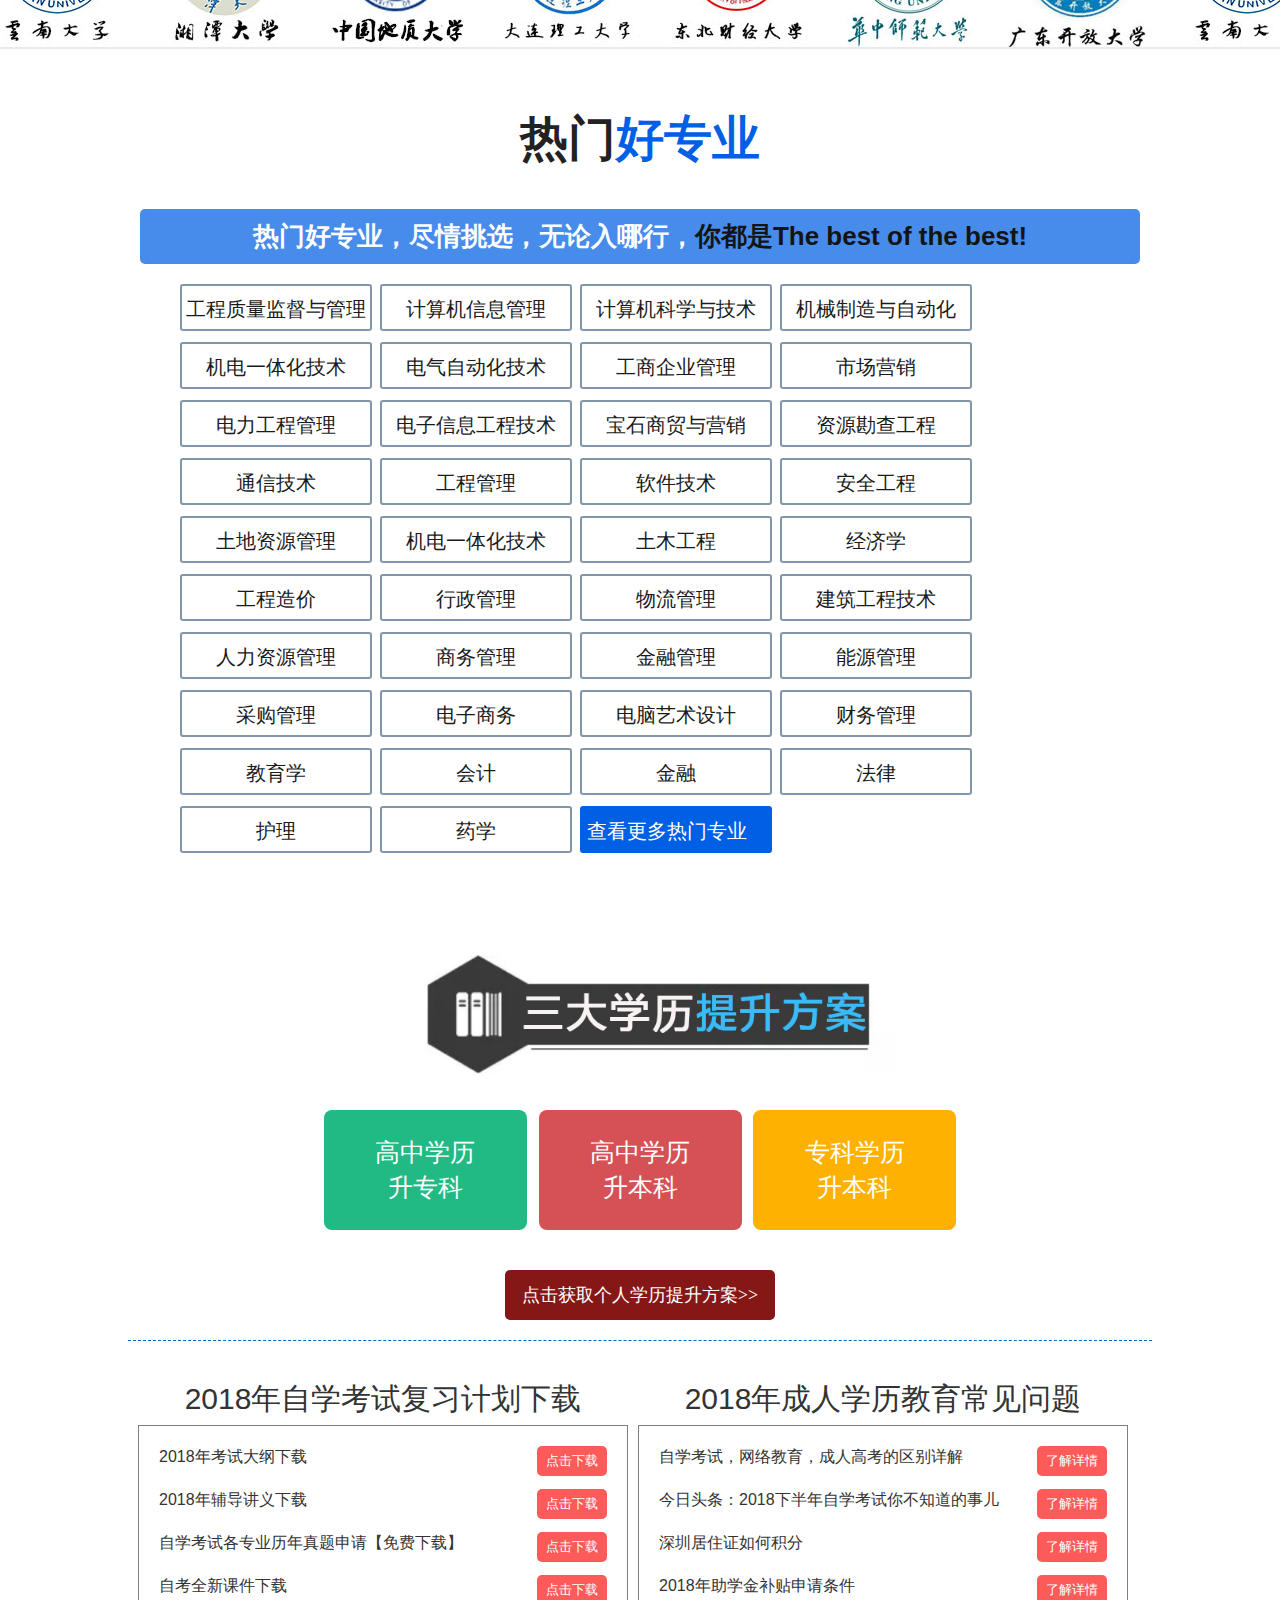
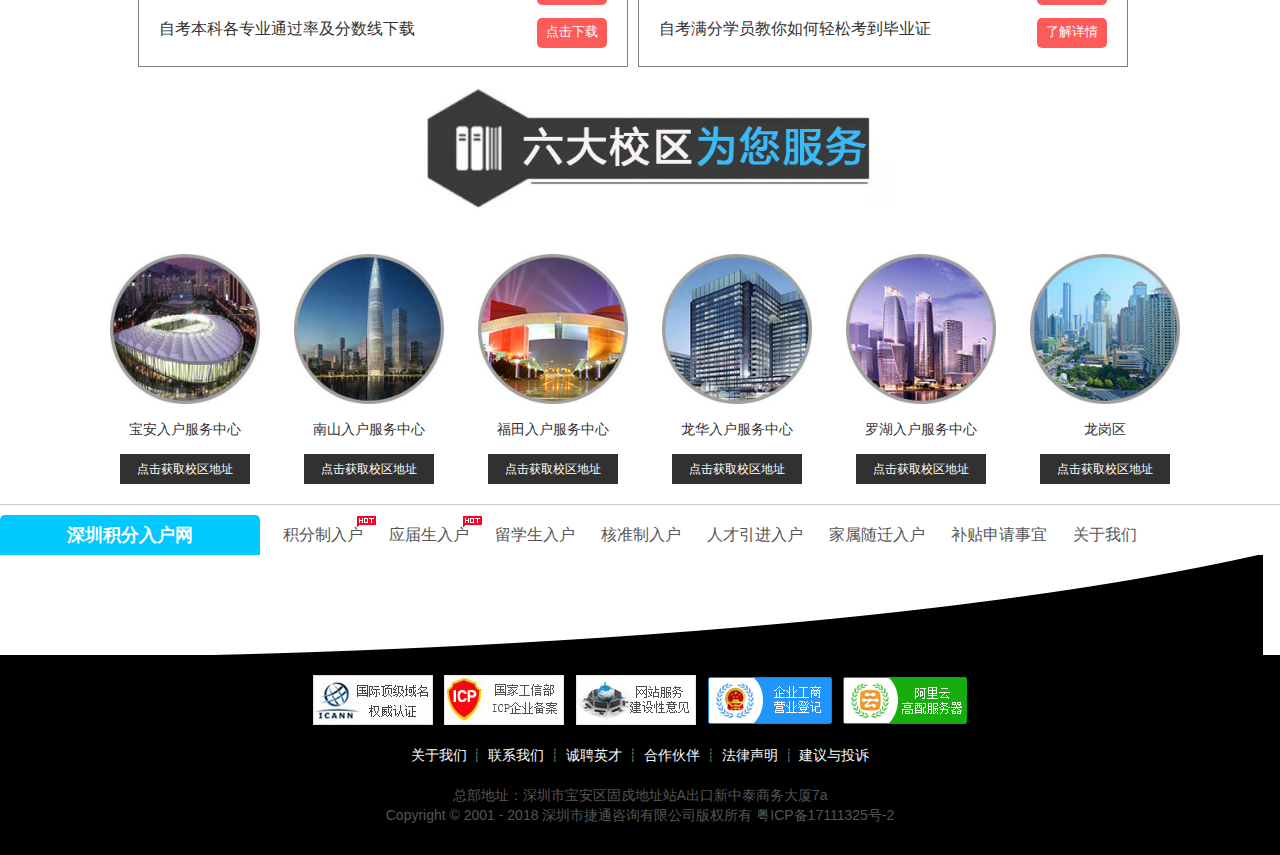
==== commit d2ce2d59: "修改前端url不对出现的bug" ====
--- a/src/main/webapp/jf_rh.html
+++ b/src/main/webapp/jf_rh.html
@@ -109,7 +109,8 @@
 			$.ajax({
 		            type: "post",
 				    /*url: "o/customer/apply?mid=325",*/
-				    url: "o/customer/apply?mid=325&url="+url,
+				    /*url: "o/customer/apply?mid=325&url="+url,*/
+				   url: "o/customer/apply?mid=8&url="+url,
 				    data: {
 				        'name': name,
 				        'phone':phone,
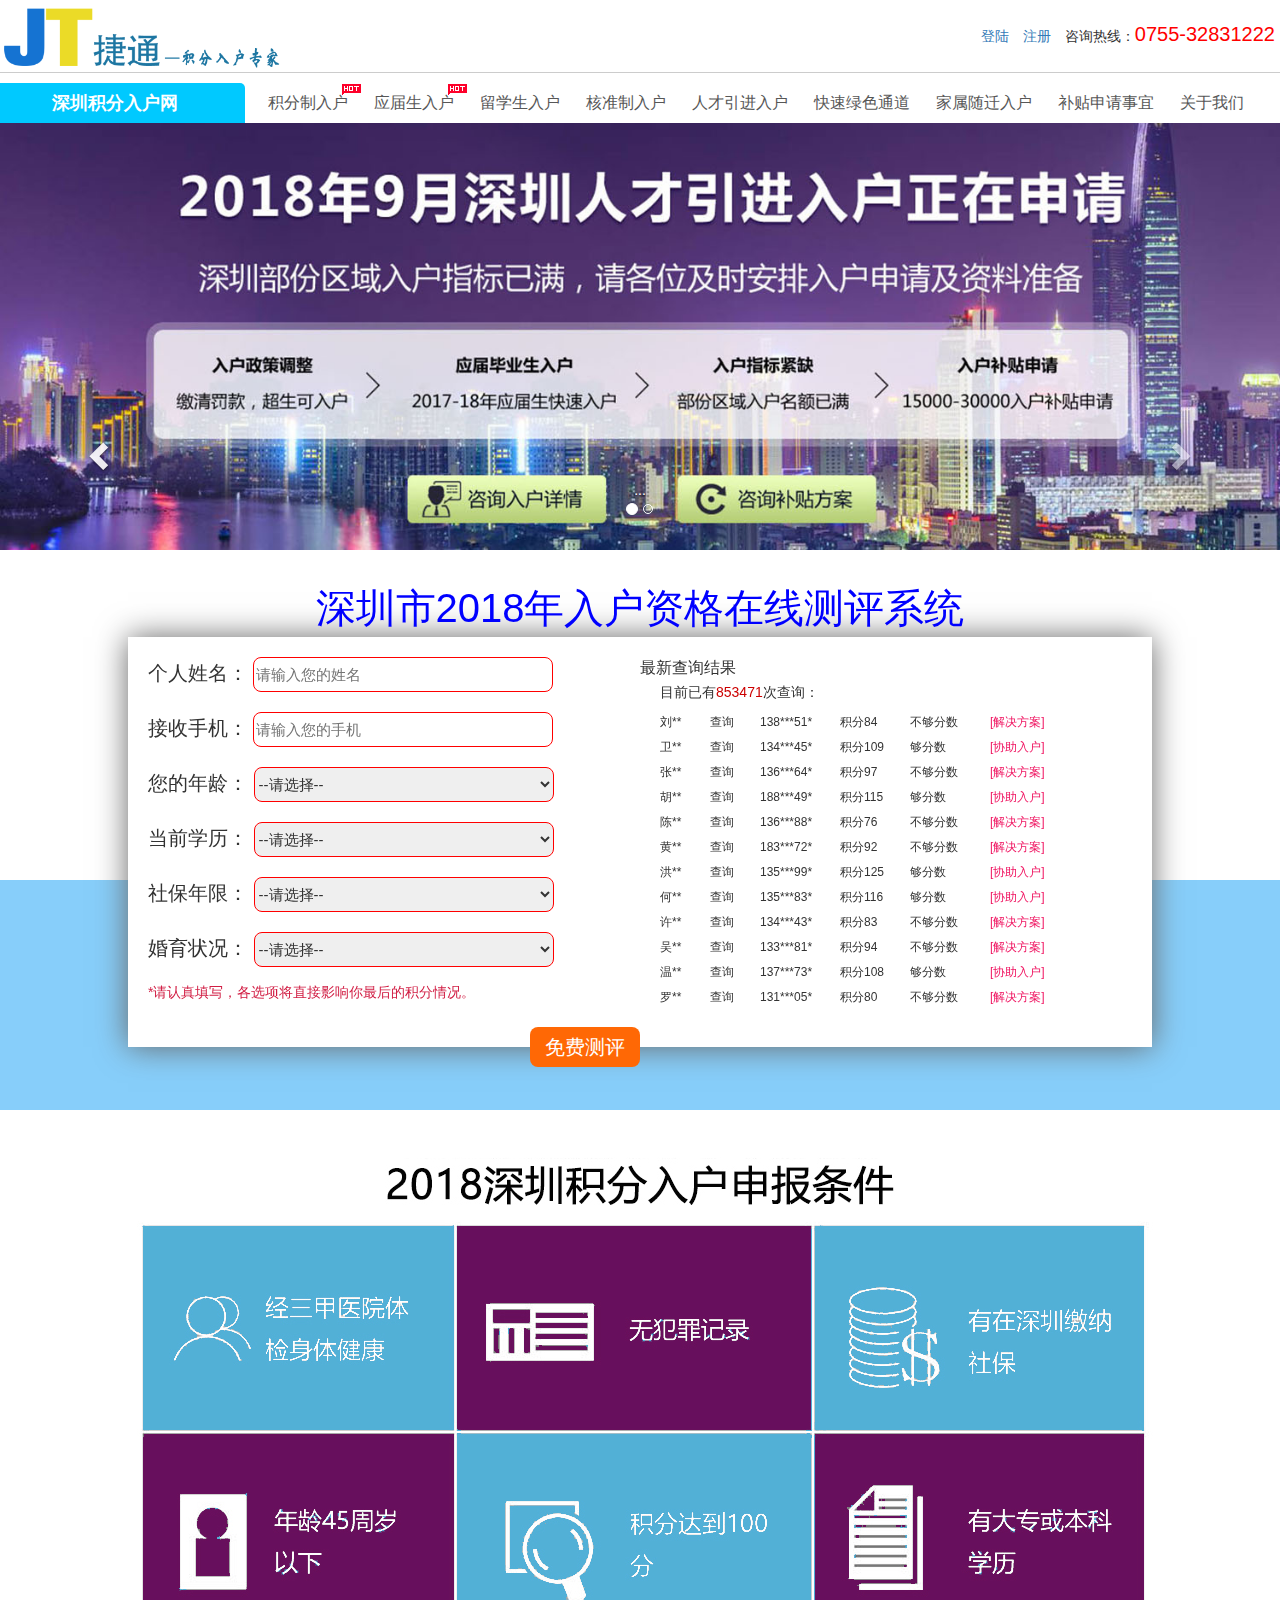
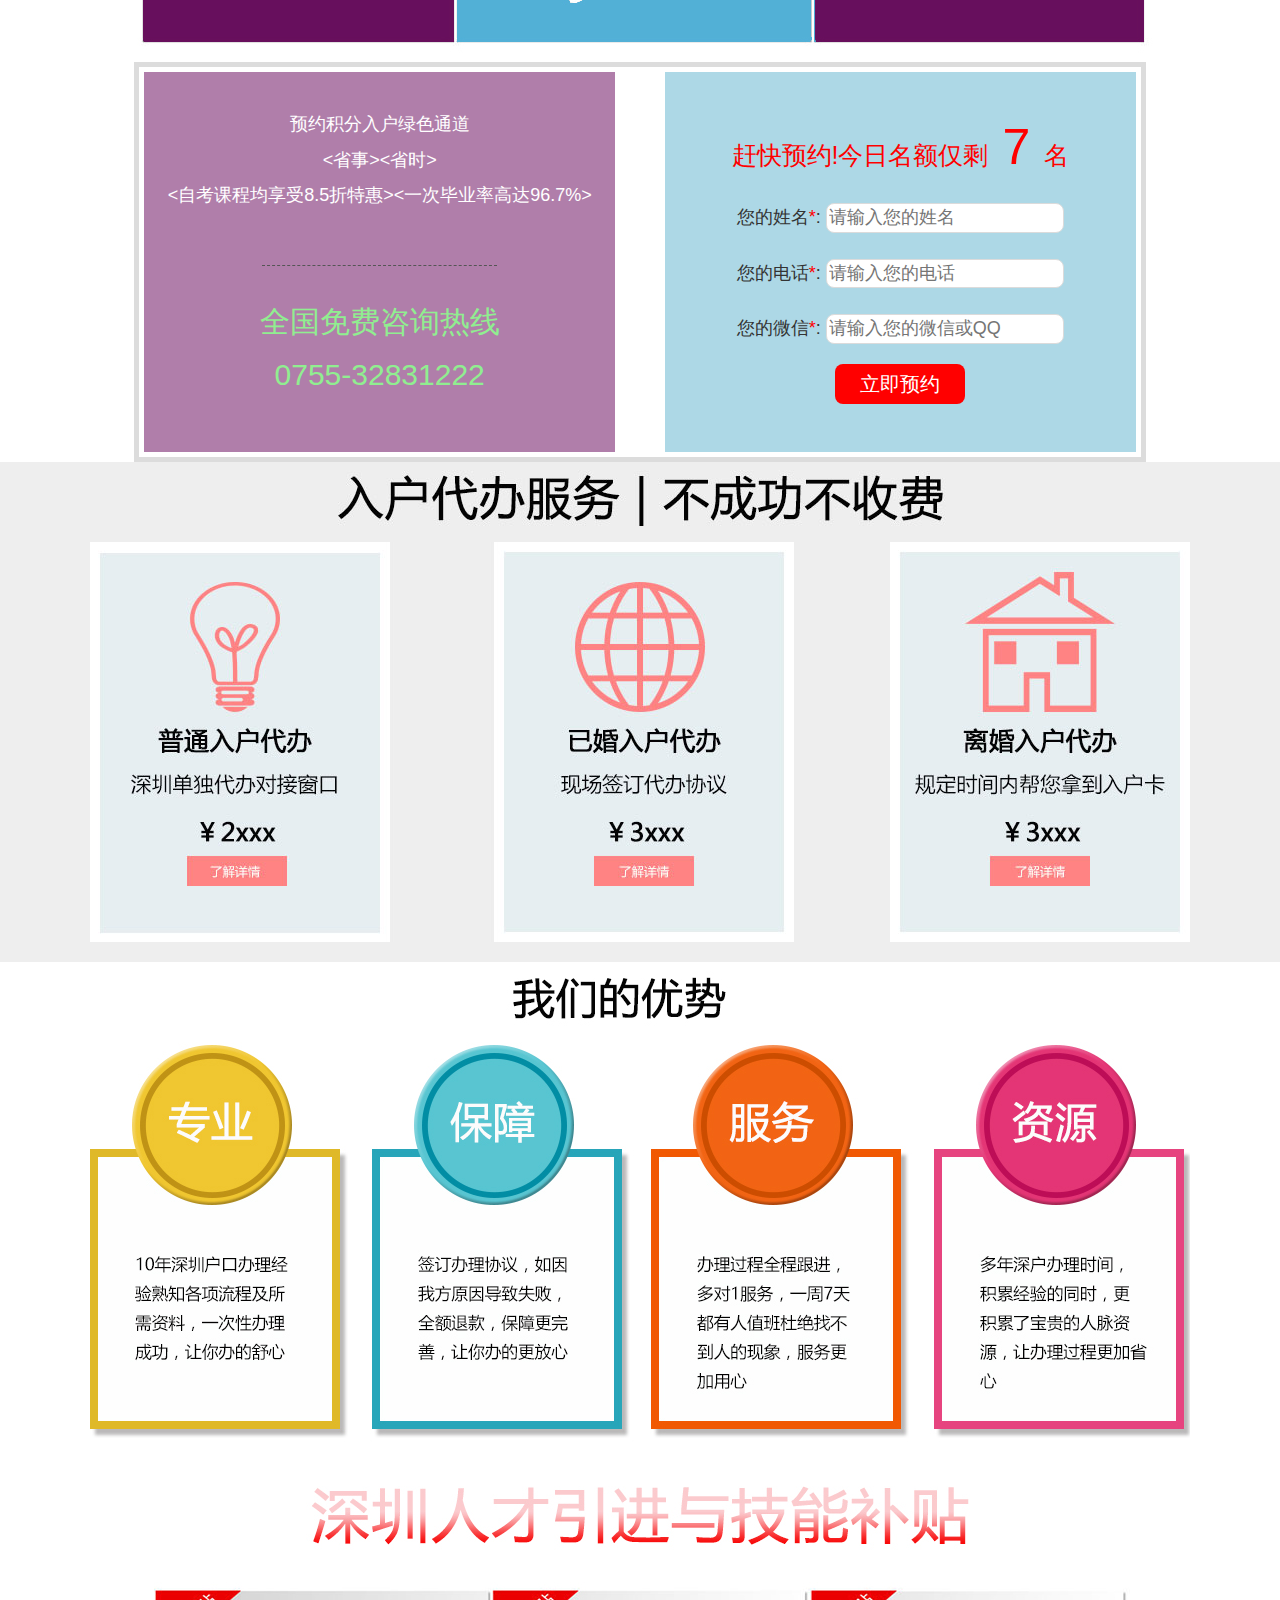
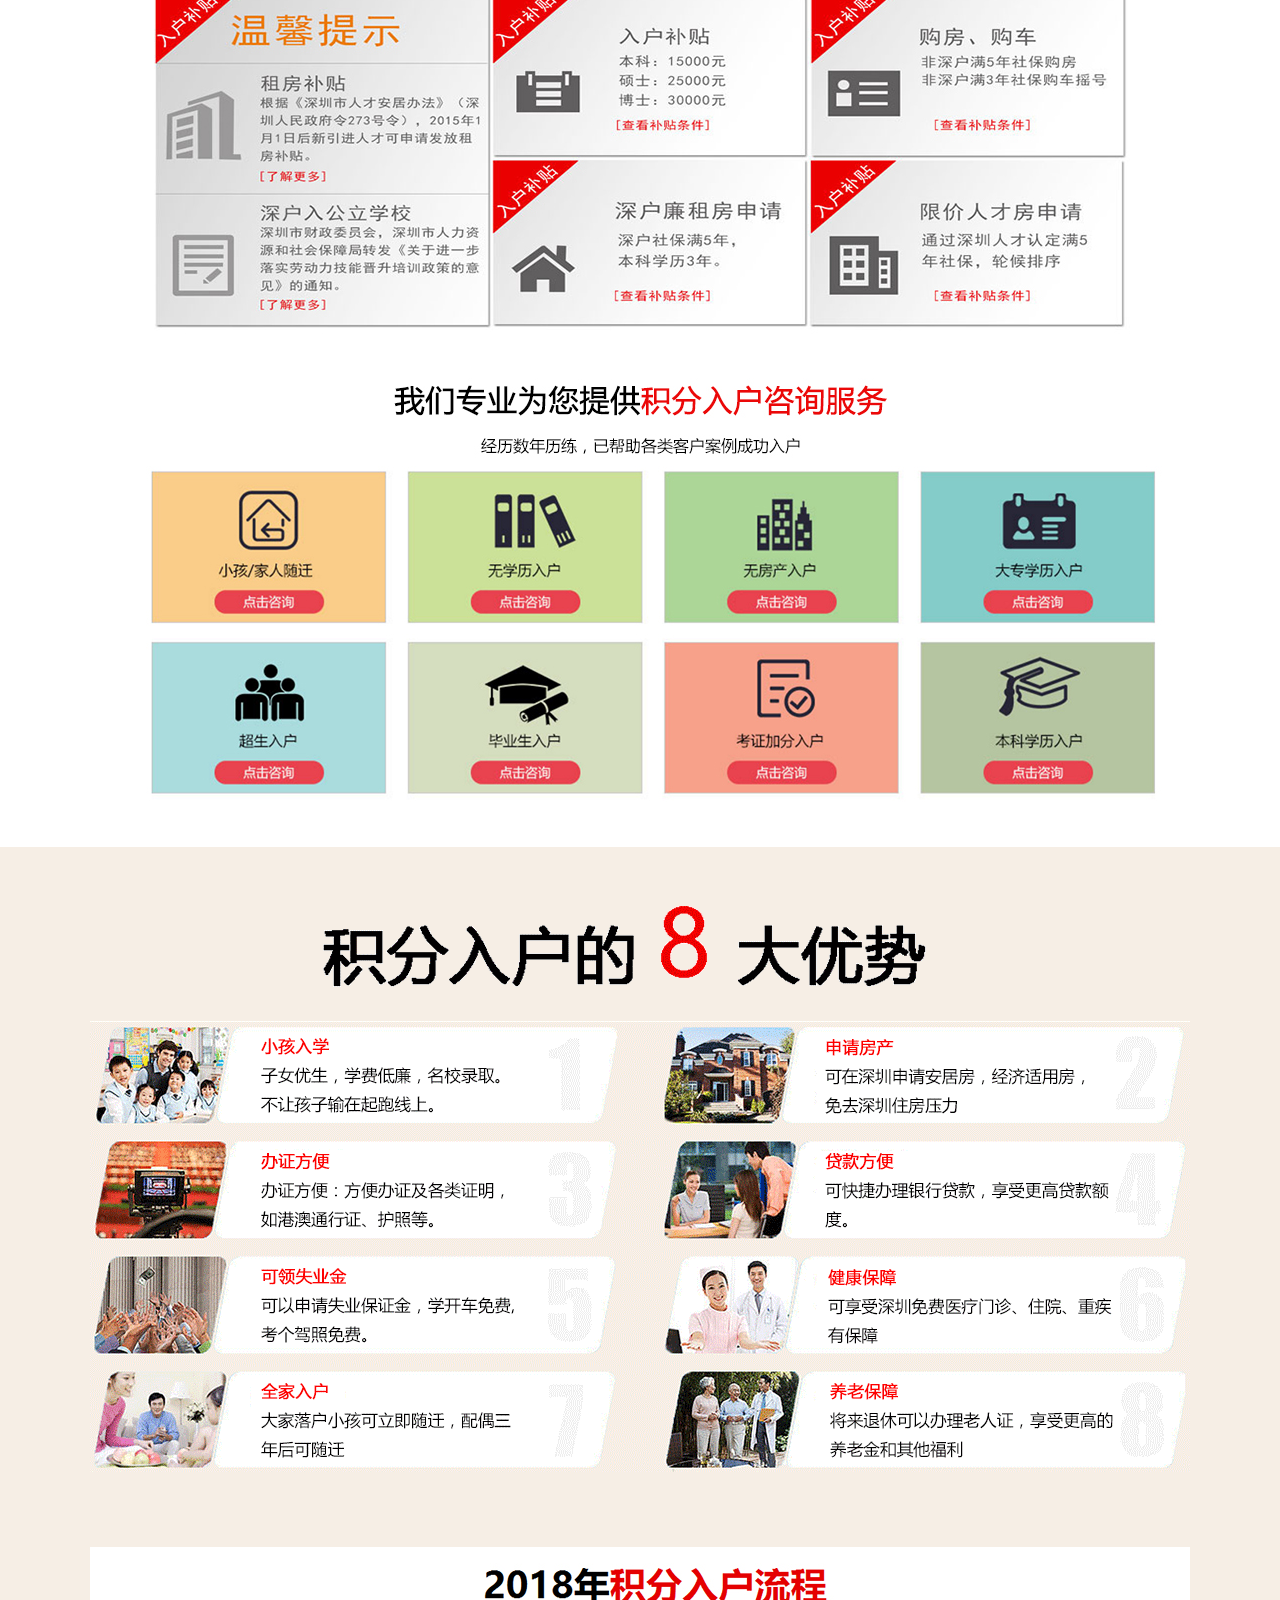
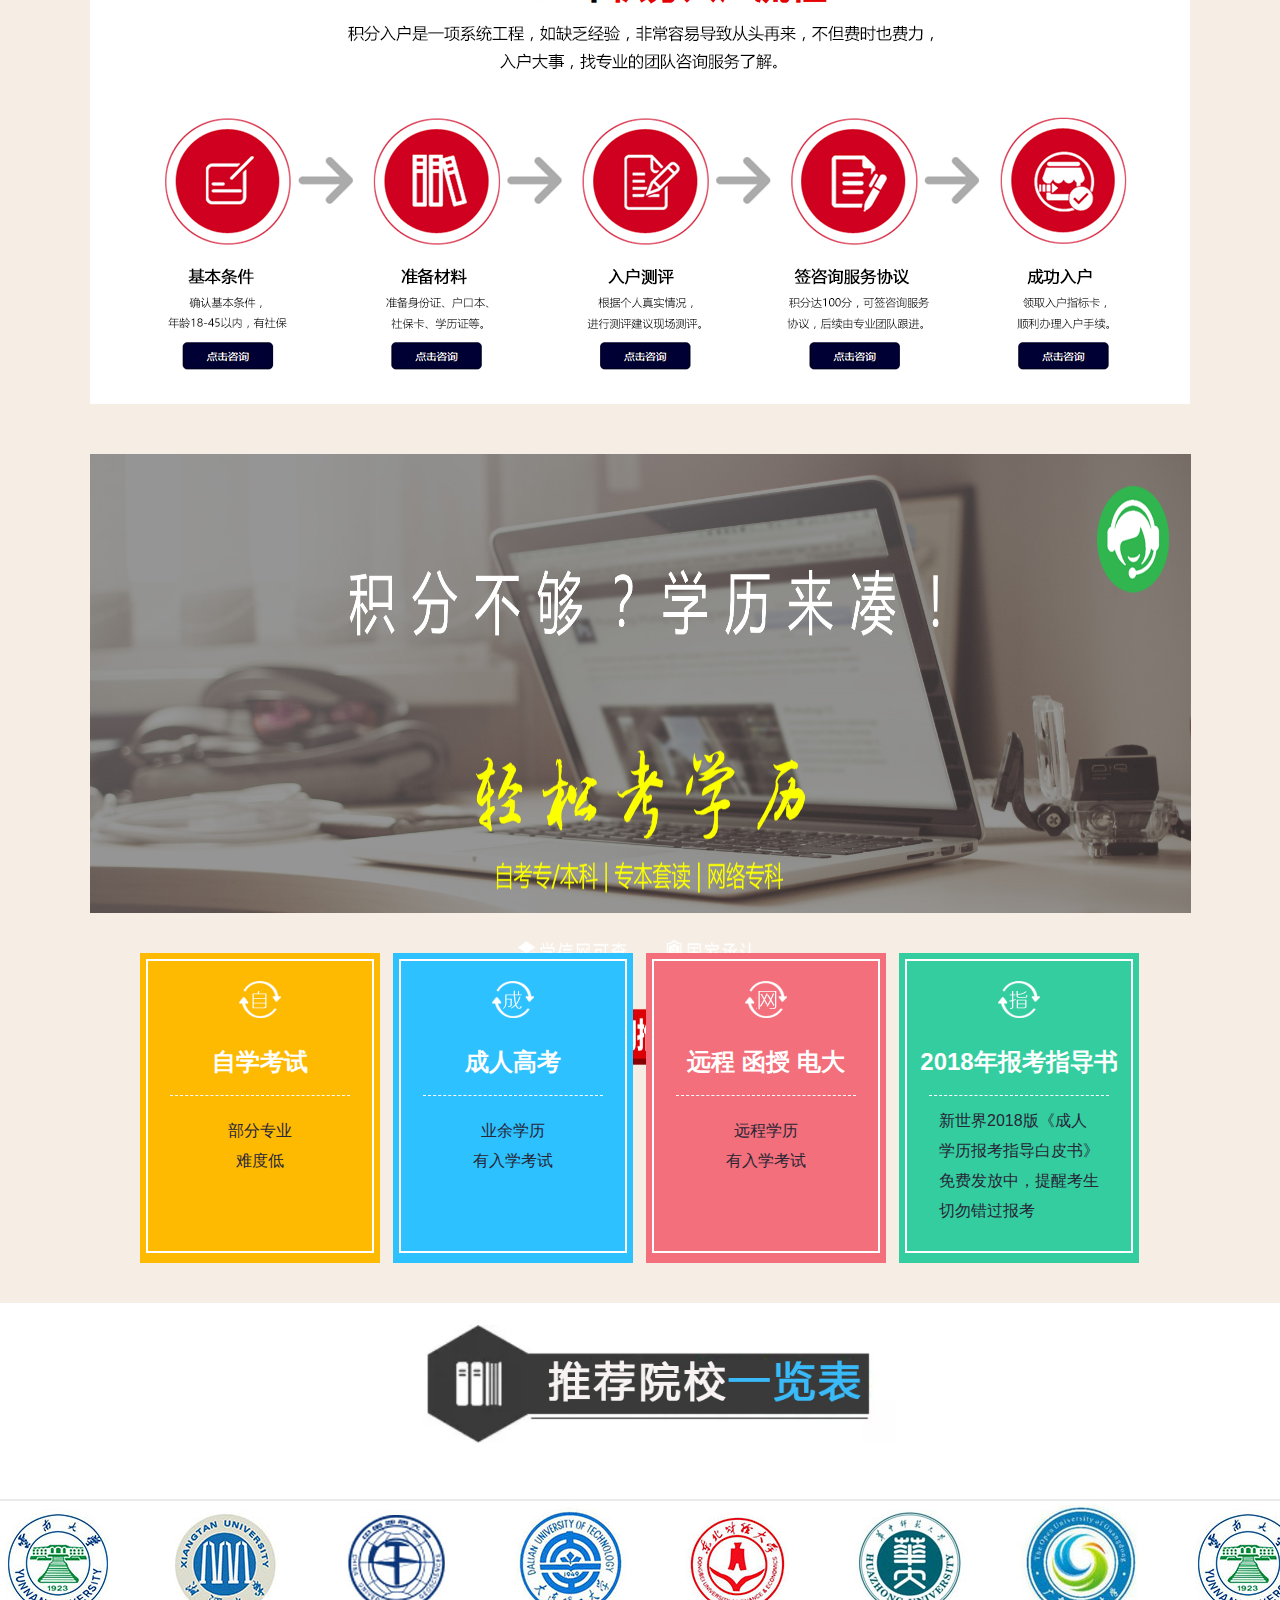
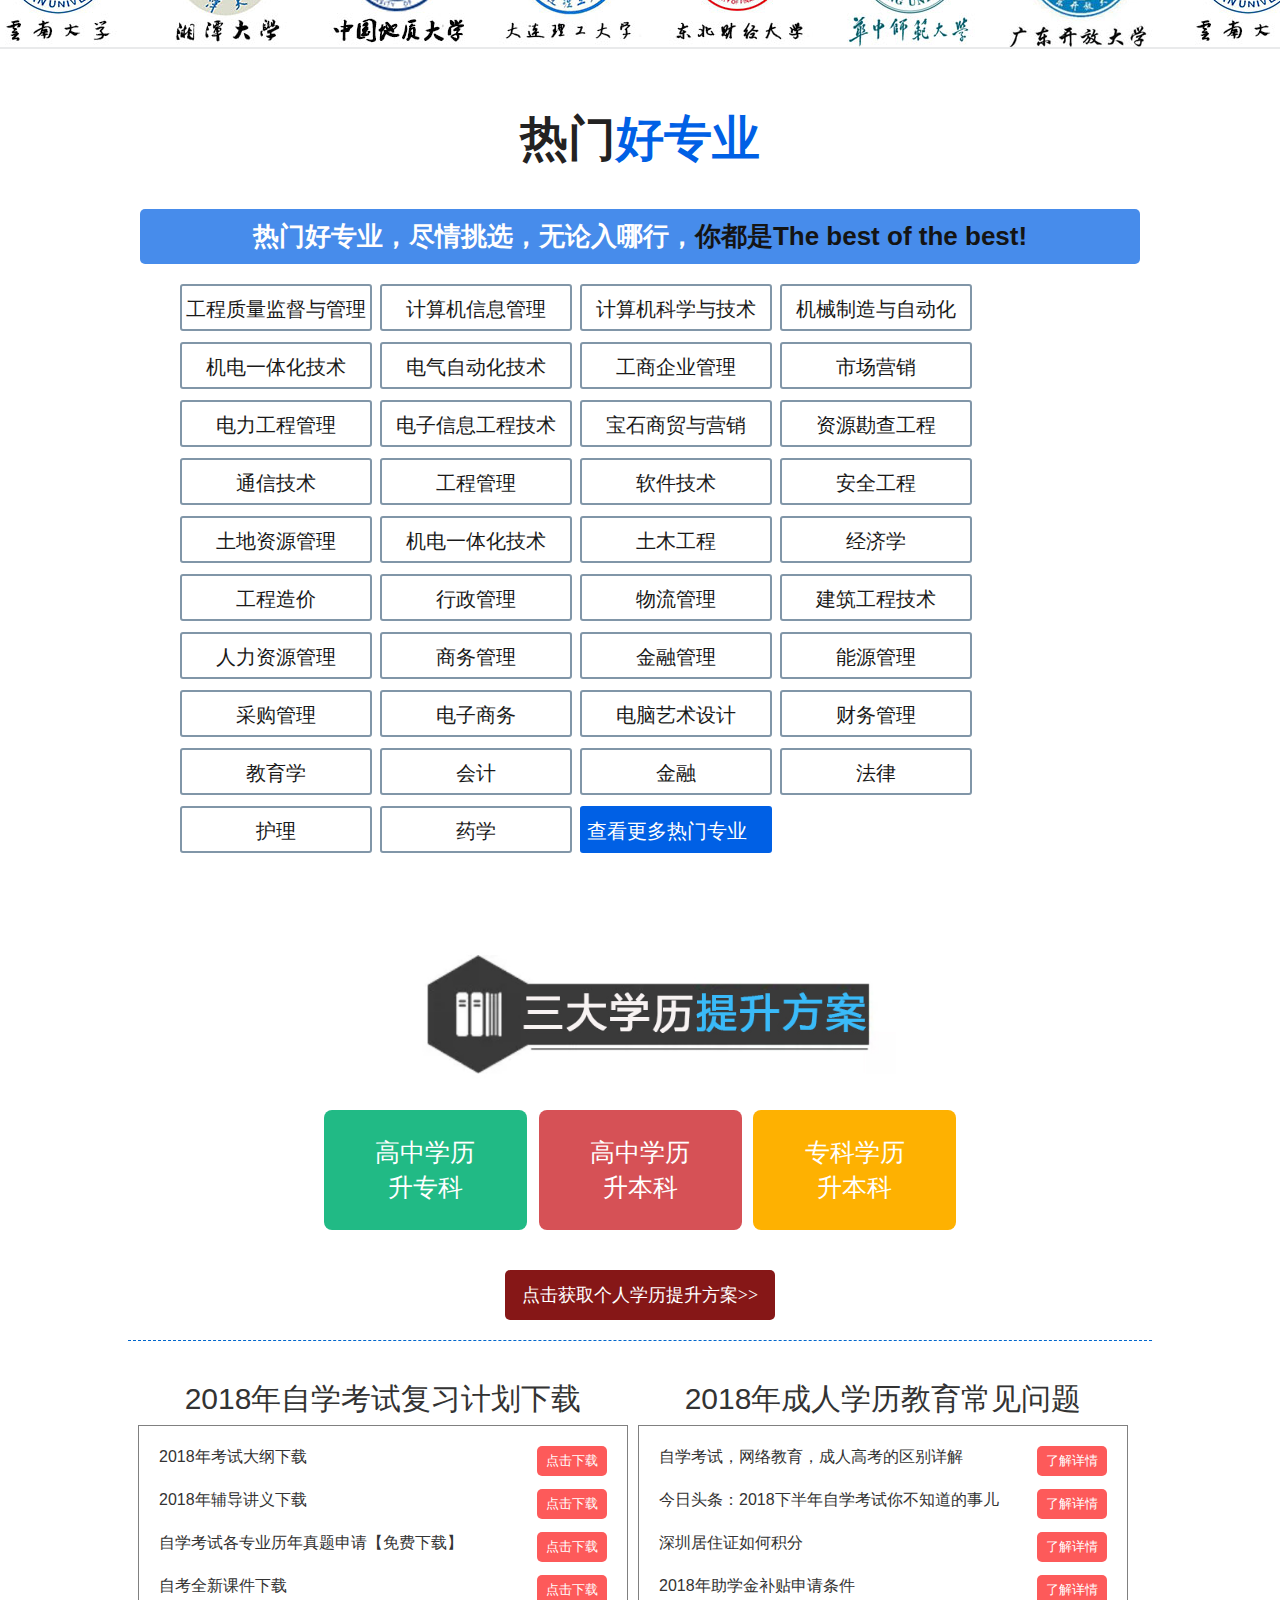
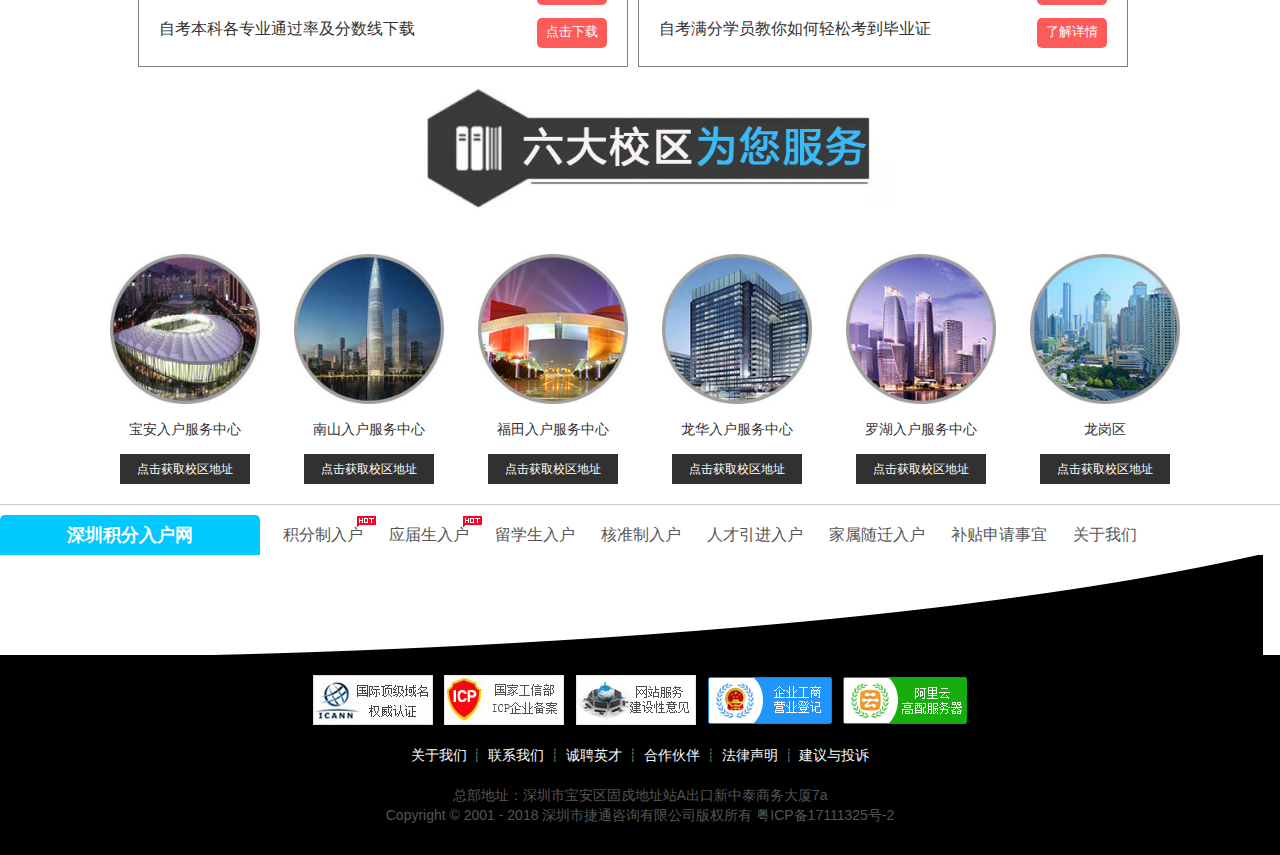
==== commit 5a4ea8d7: "前端url修改" ====
--- a/src/main/webapp/jf_rh.html
+++ b/src/main/webapp/jf_rh.html
@@ -109,8 +109,8 @@
 			$.ajax({
 		            type: "post",
 				    /*url: "o/customer/apply?mid=325",*/
-				    /*url: "o/customer/apply?mid=325&url="+url,*/
-				   url: "o/customer/apply?mid=8&url="+url,
+				    url: "o/customer/apply?mid=325&url="+url,
+				   /*url: "o/customer/apply?mid=8&url="+url,*/
 				    data: {
 				        'name': name,
 				        'phone':phone,
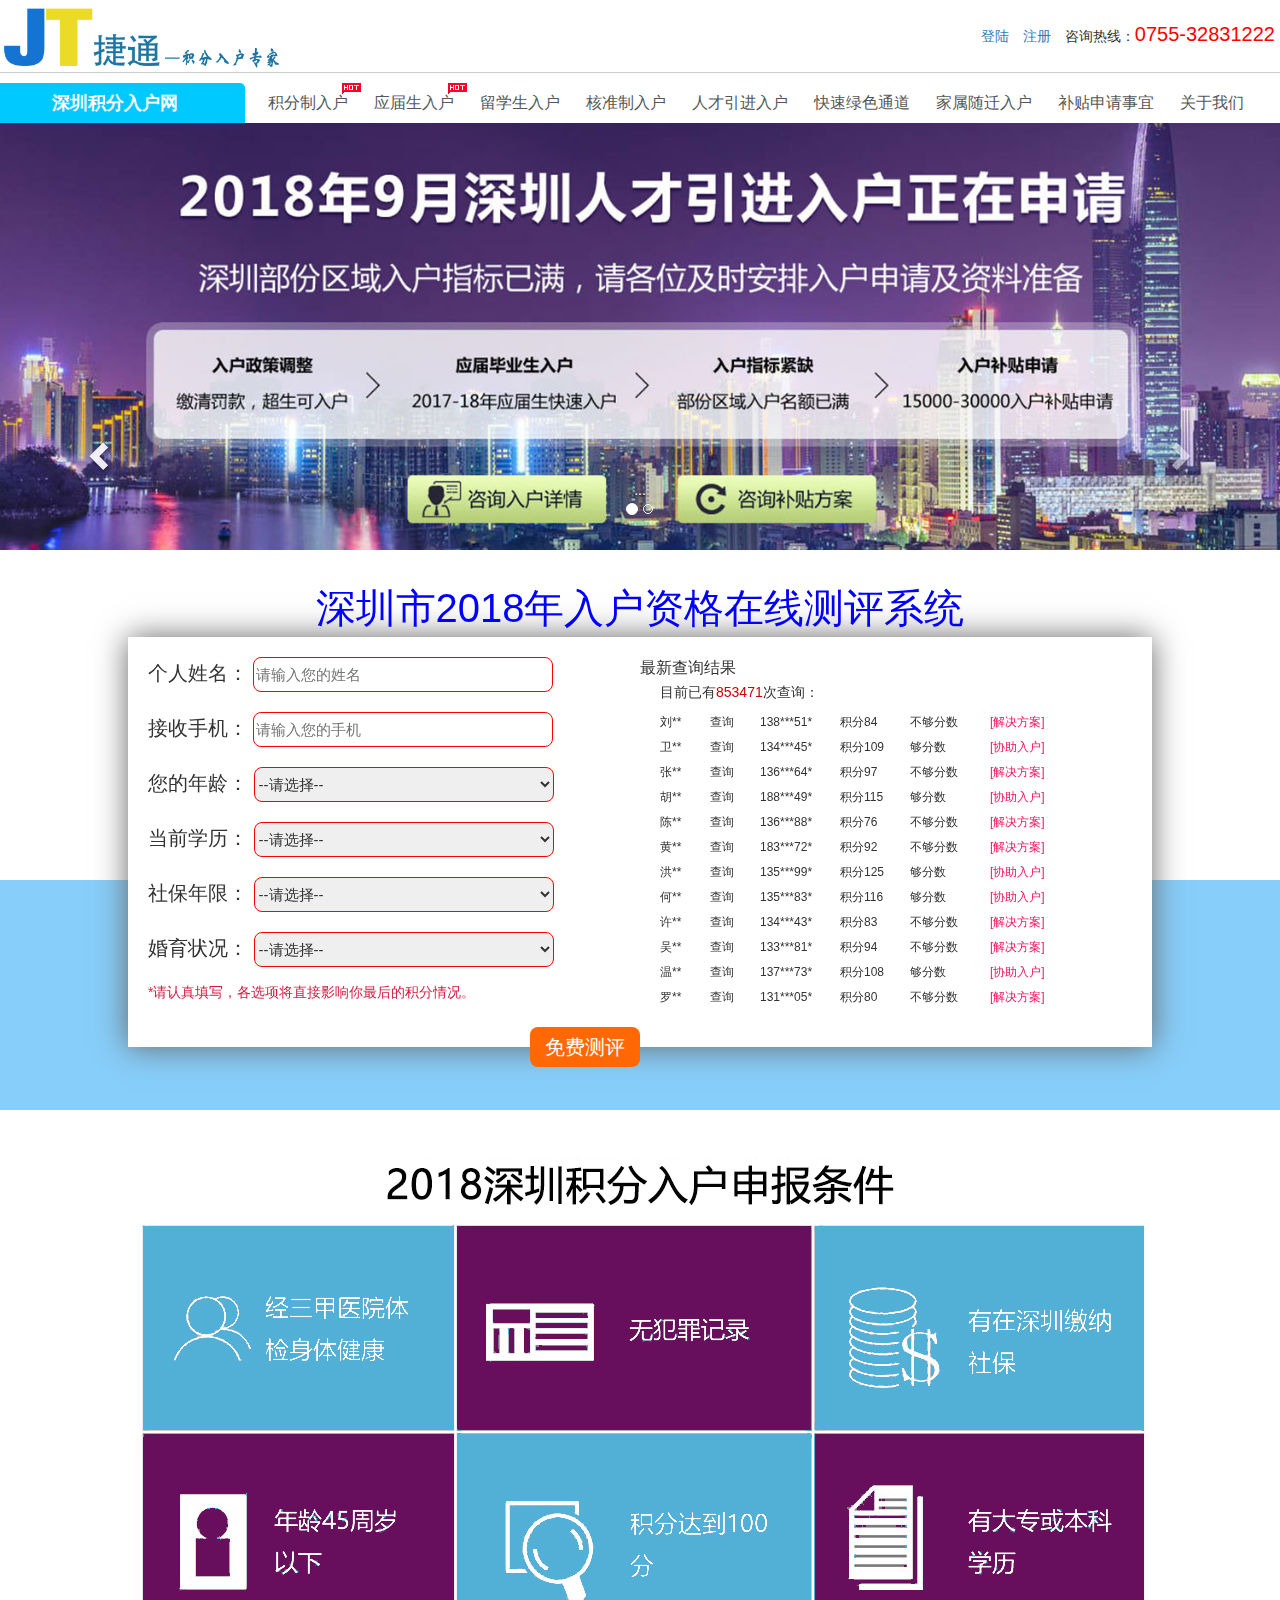
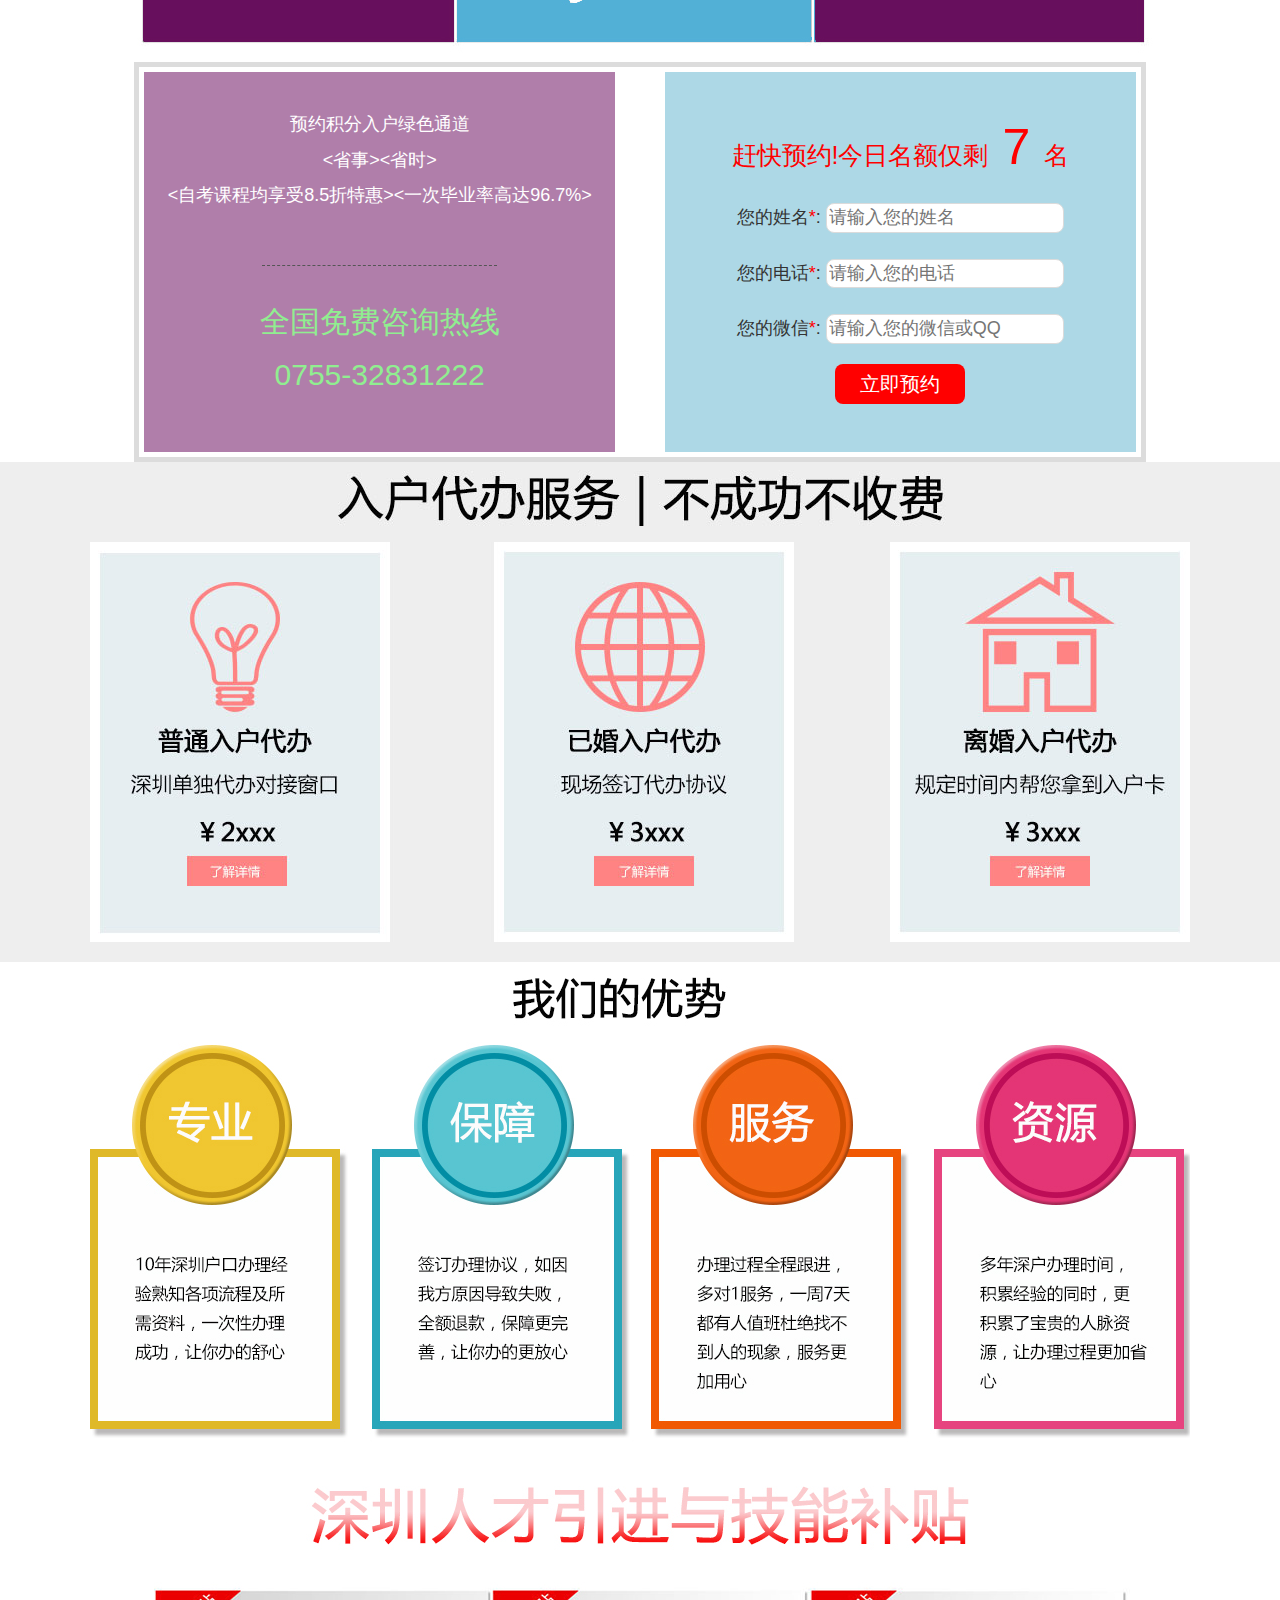
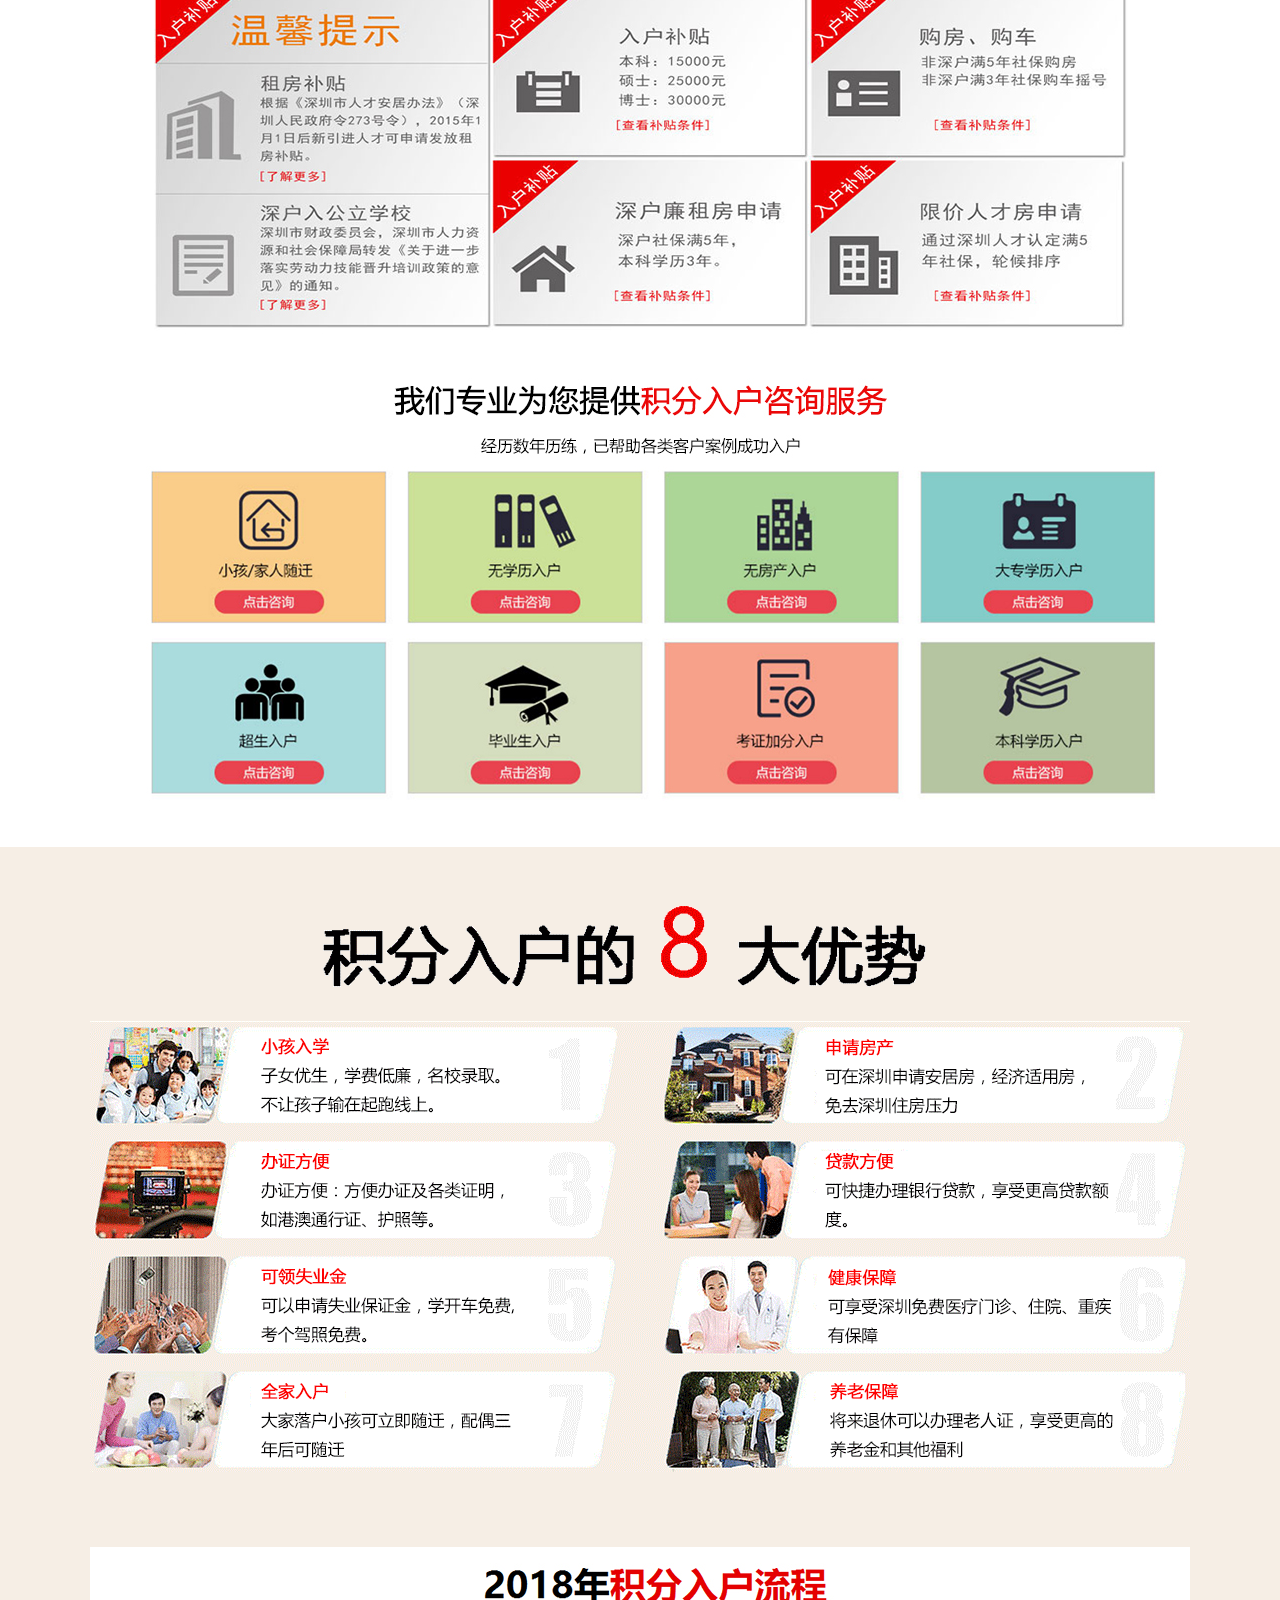
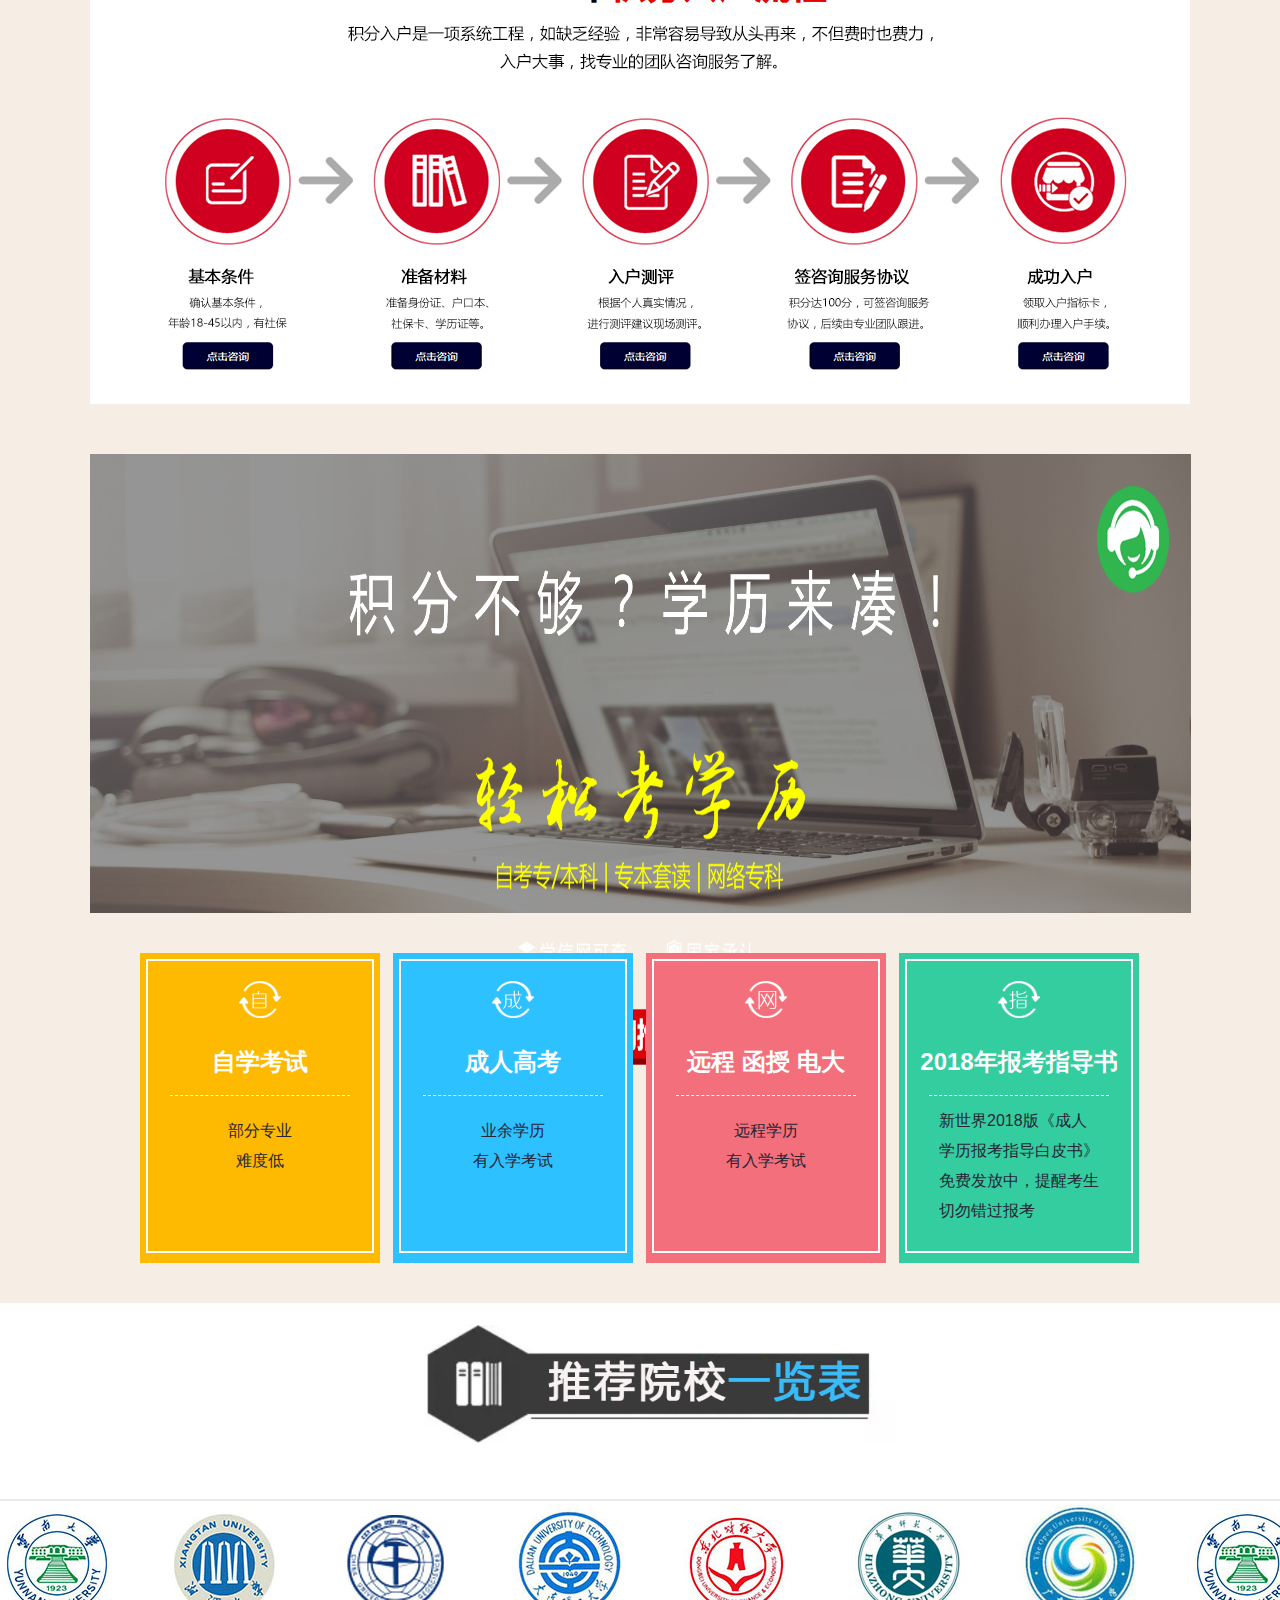
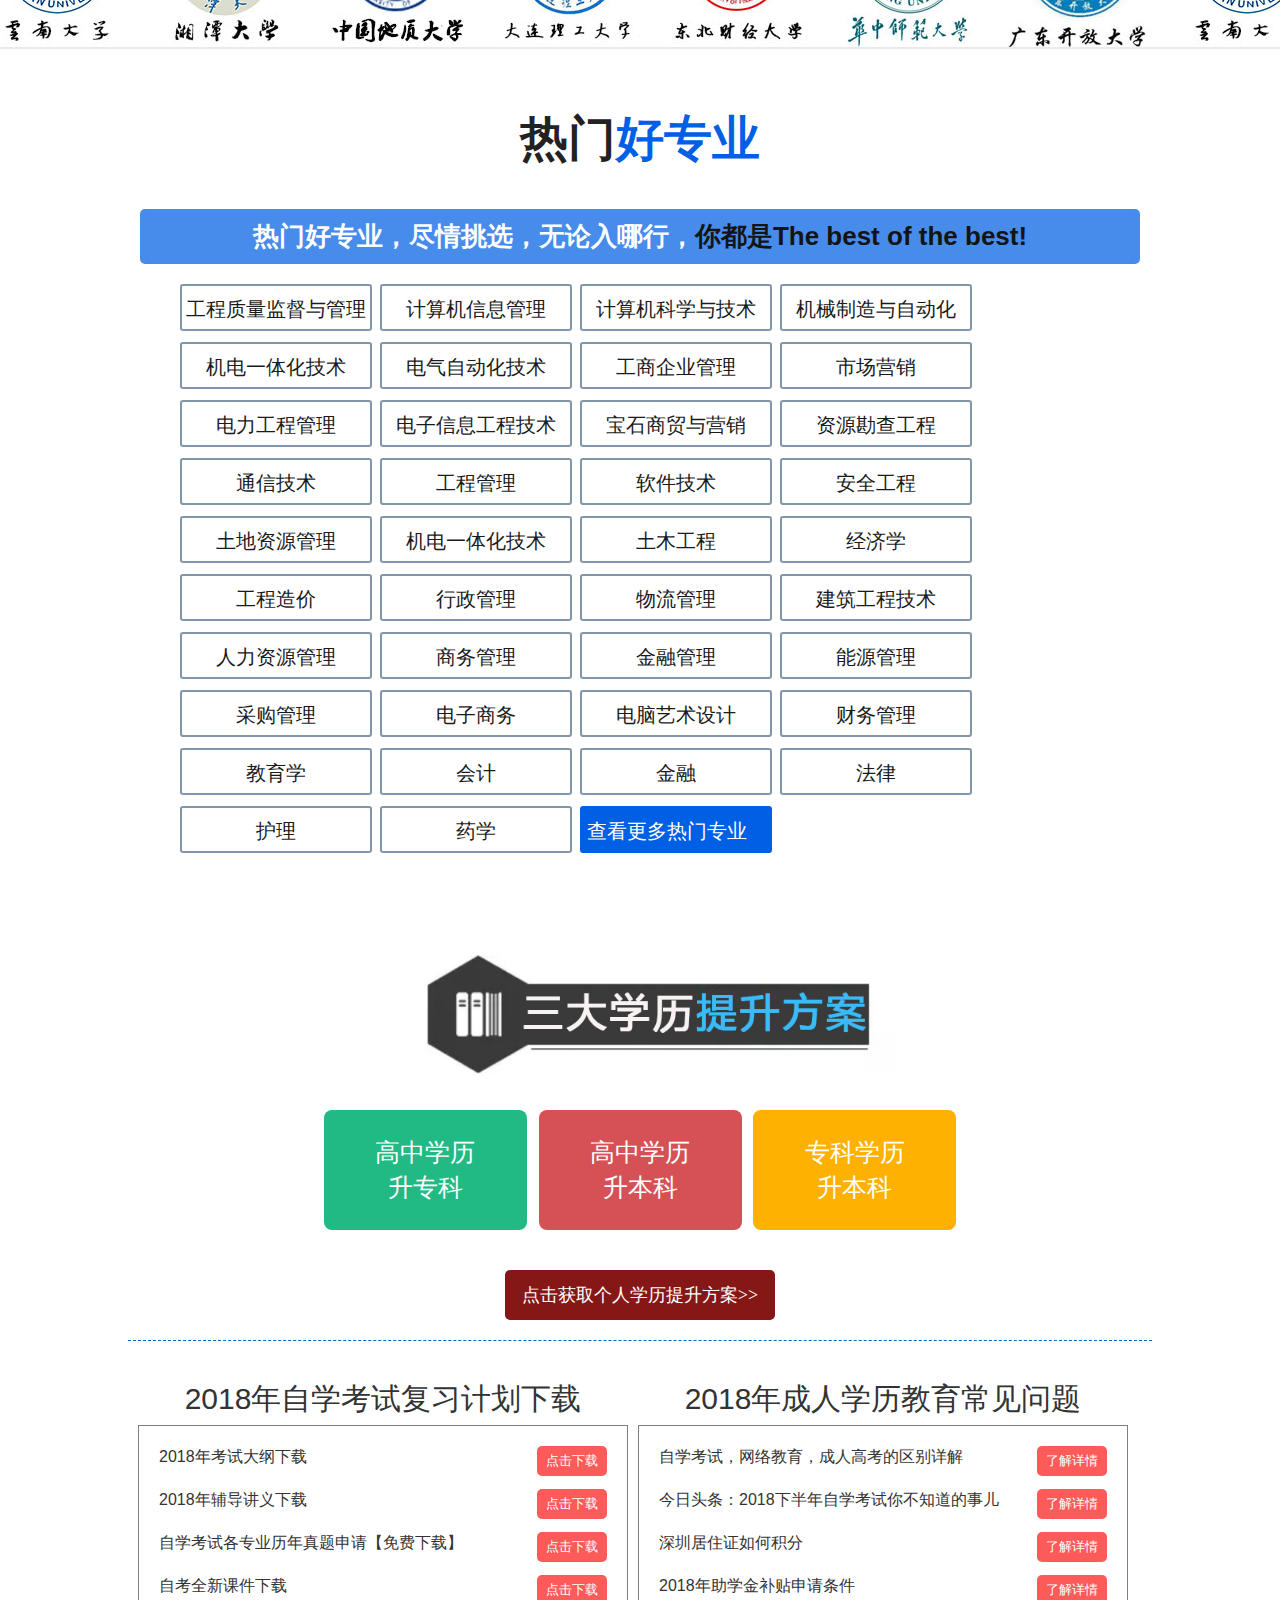
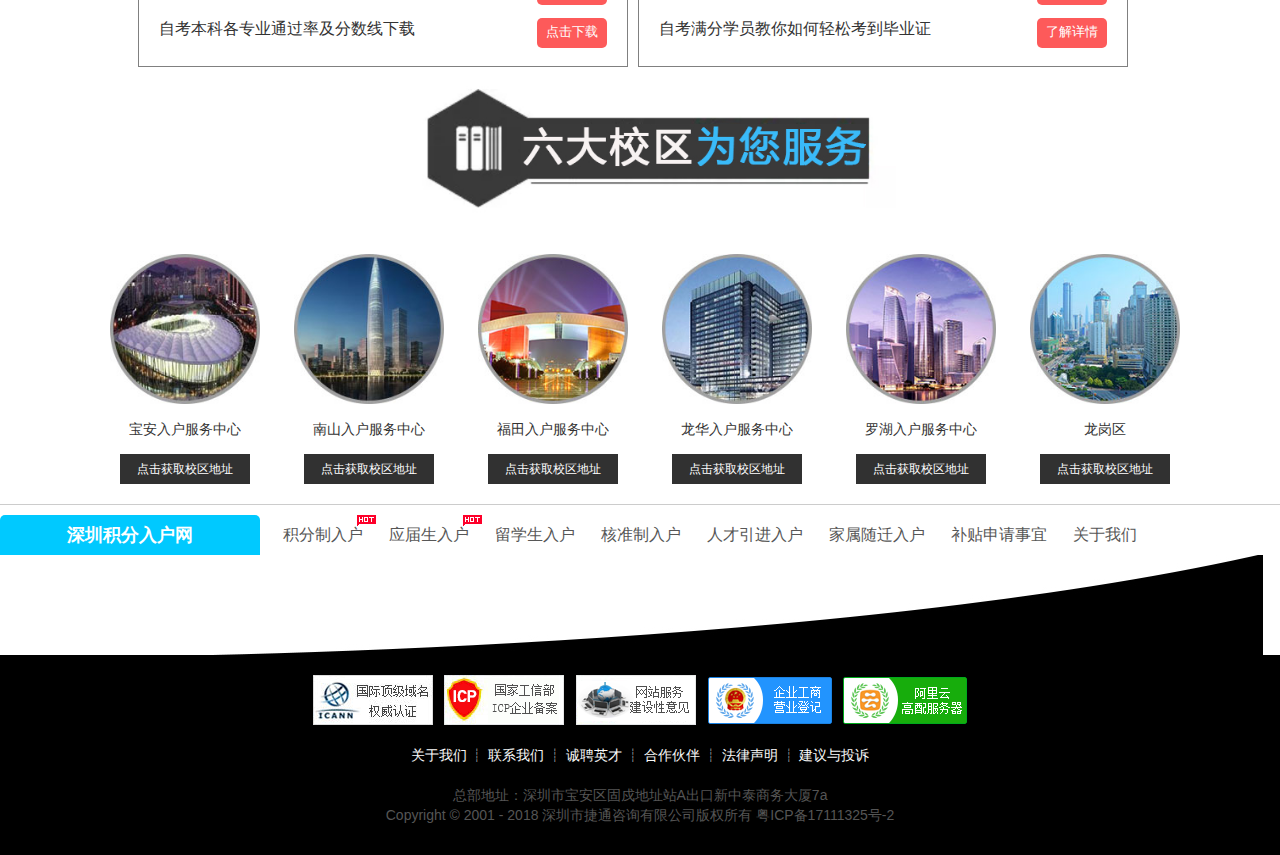
==== commit 1df4219b: "修复电脑端无法判断url来源关键词" ====
--- a/src/main/webapp/jf_rh.html
+++ b/src/main/webapp/jf_rh.html
@@ -1,9 +1,8 @@
 <!--
-	author：龚鑫
-	  date：2018-8-28 16:00
-	 email：gx1008666@163.com
--->
-
+  官网pc端页面
+ 2018-9-29
+  龚鑫 gx1008666@163.com
+ -->
 
 <!DOCTYPE html>
 <html>
